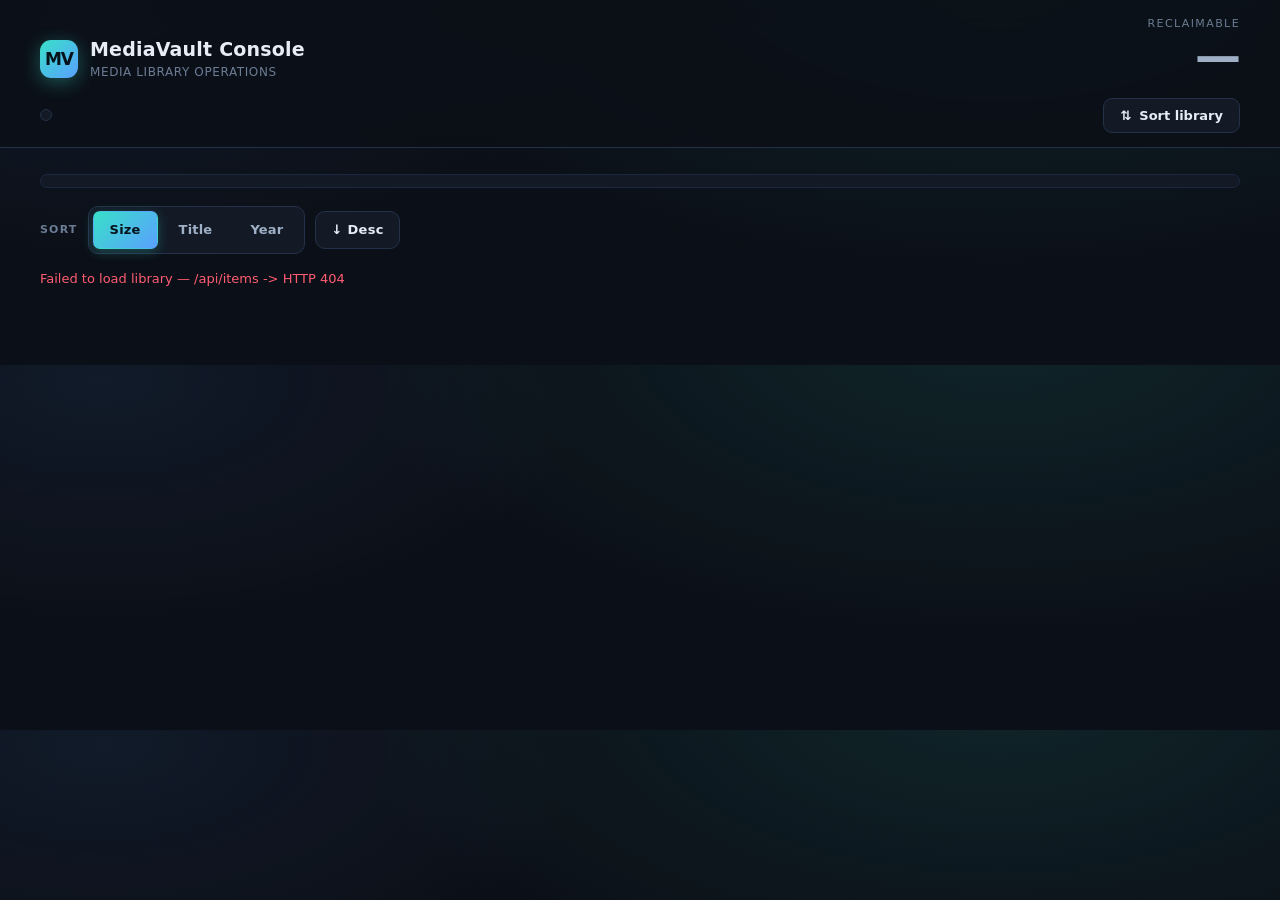
==== webui/static/index.html @ 1beeb1a0 "feat: sort control + readable titles + expandable terminal + ring teardown — step 2.3 (IMP-E14) UI e" ====
<!doctype html>
<html lang="en">
<head>
  <meta charset="utf-8" />
  <meta name="viewport" content="width=device-width, initial-scale=1" />
  <title>MediaVault Console</title>
  <link rel="stylesheet" href="./styles.css" />
</head>
<body>
  <header class="app-header">
    <div class="hero">
      <div class="brand">
        <div class="logo">MV</div>
        <div>
          <h1>MediaVault Console</h1>
          <p class="sub">Media Library Operations</p>
        </div>
      </div>
      <div class="reclaim-stat">
        <div class="label">Reclaimable</div>
        <div class="value empty" id="reclaim-total">—</div>
        <div class="count" id="reclaim-count"></div>
      </div>
    </div>

    <!-- Primary media-type tabs. -->
    <div class="tabbar-row">
      <div class="tabbar" id="tabbar" role="tablist"
           aria-label="Media type"></div>
      <span class="spacer"></span>
      <button type="button" class="btn-sort" id="btn-sort" title="Run library sort">
        <span aria-hidden="true">⇅</span> Sort library
      </button>
    </div>
  </header>

  <main>
    <!-- Secondary segmented sub-view rail (one sub-view shown at a time). -->
    <div class="subnav" id="subnav" role="tablist"
         aria-label="Disk-state sub-view"></div>

    <!-- Sort control: key (Size/Title/Year) + direction toggle. Client-side;
         re-orders the loaded grid instantly. Built + wired in app.js. -->
    <div class="sortbar" id="sortbar" aria-label="Sort items"></div>

    <p class="status-line" id="status-line" role="status" aria-live="polite"></p>

    <!-- The single grid for the selected (tab, sub-view). -->
    <section class="panel" id="panel" role="tabpanel" tabindex="0"></section>

    <div class="job-panel" id="sort-job-panel" style="margin-top:18px"></div>
  </main>

  <!-- Shared destructive-confirm modal for `replace`. -->
  <div class="modal-backdrop" id="modal" role="dialog" aria-modal="true"
       aria-labelledby="modal-title" hidden>
    <div class="modal">
      <div class="modal-head">
        <div class="warn-icon" aria-hidden="true">!</div>
        <h2 id="modal-title">Confirm replace</h2>
      </div>
      <div class="modal-body">
        <p class="warn-line">This deletes the original after verifying the cloud upload.</p>
        <div class="target" id="modal-target"></div>
      </div>
      <div class="modal-actions">
        <button type="button" class="cancel" id="modal-cancel">Cancel</button>
        <button type="button" class="confirm" id="modal-confirm">Delete original</button>
      </div>
    </div>
  </div>

  <!-- Hidden card template cloned per item. The .poster is the slot Phase 5
       fills with a real image; for now it holds the gradient + initial.
       The .fetch-ring overlay (IMP-E14 Phase 2, Candidate B) is an inline SVG
       rounded-rect whose stroke-dashoffset shrinks 0->100% as fetch chunks
       complete. It sits above the poster but is pointer-events:none so the
       Fetch & Restore button stays clickable. Hidden until a fetch starts. -->
  <template id="card-tpl">
    <article class="card">
      <svg class="fetch-ring" aria-hidden="true" focusable="false"
           preserveAspectRatio="none" hidden>
        <path class="fetch-ring-track" fill="none" vector-effect="non-scaling-stroke" />
        <path class="fetch-ring-fill" fill="none" vector-effect="non-scaling-stroke"
              stroke-linecap="round" />
      </svg>
      <div class="poster">
        <span class="initial"></span>
        <span class="badge"><span class="dot"></span><span class="badge-label"></span></span>
      </div>
      <div class="card-body">
        <div class="id-row">
          <span class="item-title"></span>
          <span class="item-size"></span>
        </div>
        <div class="item-path"></div>

        <div class="field field-cmd">
          <span class="field-label">Suggested command</span>
          <div class="field-row">
            <code class="code-box cmd-text"></code>
            <button type="button" class="copy-btn cmd-copy" title="Copy command">⧉</button>
          </div>
        </div>

        <div class="field field-folder">
          <span class="field-label">Suggested folder</span>
          <div class="field-row">
            <input type="text" class="provider-input folder-input" spellcheck="false" />
            <button type="button" class="copy-btn folder-copy" title="Copy folder">⧉</button>
          </div>
          <span class="field-note folder-note"></span>
        </div>

        <div class="card-actions"></div>

        <div class="job-panel item-job"></div>

        <!-- Raw canonical id, visually subordinate (small, dim, monospace) at the
             card foot. The prominent title is .item-title at the top. -->
        <div class="item-rawid"></div>
      </div>
    </article>
  </template>

  <script type="module" src="./app.js"></script>
</body>
</html>
---- webui/static/styles.css ----
/* MediaVault Console — Candidate B: media-type tabs + segmented sub-nav rail.
   Dark, self-contained. No external fonts/assets/CDNs. System font stack only. */

:root {
  --bg: #0b0f17;
  --bg-elev: #131a26;
  --bg-card: #161f2e;
  --bg-card-hover: #1b2638;
  --line: #243149;
  --line-soft: #1c2740;
  --text: #e6edf6;
  --text-dim: #9fb0c6;
  --text-faint: #6b7c94;
  --accent: #38e0c8;
  --accent-deep: #0d8f7e;
  --danger: #ff5c72;
  --danger-deep: #b3243a;
  --focus: #5aa0ff;

  /* Badge palette — one hue per state so they read at a glance. */
  --b-unprepped: #f0b429;       /* amber  */
  --b-local: #5aa0ff;           /* blue   */
  --b-pushed: #b07bff;          /* violet */
  --b-restored: #ff8a5c;        /* orange */
  --b-archived: #7fe0a8;        /* mint — cold/cloud-resident */
  --b-unknown: #8aa0b8;         /* slate — odd out-of-sync status */

  --radius: 14px;
  --radius-sm: 9px;
  --shadow: 0 8px 28px rgba(0, 0, 0, 0.45);
}

* { box-sizing: border-box; }

html, body {
  margin: 0;
  padding: 0;
  background:
    radial-gradient(1100px 520px at 78% -8%, rgba(56, 224, 200, 0.10), transparent 60%),
    radial-gradient(900px 460px at 8% 4%, rgba(90, 160, 255, 0.08), transparent 55%),
    var(--bg);
  color: var(--text);
  font-family: "Segoe UI", system-ui, -apple-system, Roboto, "Helvetica Neue", Arial, sans-serif;
  font-size: 15px;
  line-height: 1.45;
  -webkit-font-smoothing: antialiased;
}

button, input { font-family: inherit; }

/* ---------------- Header / hero ---------------- */

.app-header {
  position: sticky;
  top: 0;
  z-index: 20;
  backdrop-filter: blur(10px);
  background: rgba(11, 15, 23, 0.82);
  border-bottom: 1px solid var(--line);
  padding: 18px clamp(16px, 4vw, 40px) 14px;
}

.hero {
  display: flex;
  flex-wrap: wrap;
  align-items: flex-end;
  justify-content: space-between;
  gap: 18px;
}

.brand {
  display: flex;
  align-items: center;
  gap: 12px;
}
.brand .logo {
  width: 38px;
  height: 38px;
  border-radius: 11px;
  background: linear-gradient(135deg, var(--accent), var(--focus));
  box-shadow: 0 4px 18px rgba(56, 224, 200, 0.35);
  display: grid;
  place-items: center;
  font-weight: 800;
  color: #06121a;
  letter-spacing: -1px;
  font-size: 17px;
}
.brand h1 {
  margin: 0;
  font-size: 19px;
  font-weight: 700;
  letter-spacing: 0.2px;
}
.brand .sub {
  margin: 1px 0 0;
  font-size: 12px;
  color: var(--text-faint);
  letter-spacing: 0.6px;
  text-transform: uppercase;
}

.reclaim-stat {
  text-align: right;
  line-height: 1.05;
}
.reclaim-stat .label {
  font-size: 11px;
  letter-spacing: 1.4px;
  text-transform: uppercase;
  color: var(--text-faint);
}
.reclaim-stat .value {
  font-size: clamp(30px, 5.5vw, 46px);
  font-weight: 800;
  letter-spacing: -1px;
  background: linear-gradient(120deg, var(--accent), var(--focus));
  -webkit-background-clip: text;
  background-clip: text;
  color: transparent;
  margin-top: 2px;
}
.reclaim-stat .value.empty {
  background: none;
  color: var(--text-dim);
}
.reclaim-stat .count {
  font-size: 12px;
  color: var(--text-dim);
  margin-top: 2px;
}

/* ---------------- Primary media-type tabs ---------------- */

.tabbar-row {
  display: flex;
  flex-wrap: wrap;
  align-items: center;
  gap: 10px;
  margin-top: 16px;
}
.tabbar-row .spacer { flex: 1 1 auto; }

.tabbar {
  display: flex;
  flex-wrap: wrap;
  gap: 6px;
  background: var(--bg-elev);
  border: 1px solid var(--line);
  border-radius: 13px;
  padding: 5px;
}

.tab {
  display: inline-flex;
  align-items: center;
  gap: 9px;
  padding: 9px 18px;
  border-radius: 9px;
  border: 1px solid transparent;
  background: transparent;
  color: var(--text-dim);
  cursor: pointer;
  font-size: 14px;
  font-weight: 700;
  letter-spacing: 0.2px;
  user-select: none;
  transition: background 0.16s, color 0.16s, border-color 0.16s;
}
.tab:hover { color: var(--text); background: var(--bg-card-hover); }
.tab .tab-count {
  font-variant-numeric: tabular-nums;
  font-size: 11.5px;
  font-weight: 800;
  color: var(--text-faint);
  background: rgba(255, 255, 255, 0.05);
  border-radius: 999px;
  padding: 1px 8px;
  min-width: 22px;
  text-align: center;
}
.tab.active {
  color: #06121a;
  background: linear-gradient(135deg, var(--accent), var(--focus));
  box-shadow: 0 4px 16px rgba(56, 224, 200, 0.28);
}
.tab.active .tab-count {
  color: #06121a;
  background: rgba(0, 0, 0, 0.18);
}

/* ---------------- Secondary segmented sub-view rail ---------------- */

.subnav {
  display: flex;
  flex-wrap: wrap;
  gap: 7px;
  margin: 4px 0 18px;
  padding: 6px;
  background: var(--bg-elev);
  border: 1px solid var(--line-soft);
  border-radius: 12px;
}

.seg {
  display: inline-flex;
  align-items: center;
  gap: 8px;
  padding: 8px 14px;
  border-radius: 9px;
  border: 1px solid transparent;
  background: transparent;
  color: var(--text-dim);
  cursor: pointer;
  font-size: 12.5px;
  font-weight: 600;
  letter-spacing: 0.2px;
  user-select: none;
  transition: background 0.14s, color 0.14s, border-color 0.14s, opacity 0.14s;
}
.seg:hover { color: var(--text); background: var(--bg-card-hover); }
.seg .seg-dot {
  width: 9px;
  height: 9px;
  border-radius: 50%;
  flex: none;
  box-shadow: 0 0 7px currentColor;
}
.seg .seg-count {
  font-variant-numeric: tabular-nums;
  font-size: 11px;
  font-weight: 800;
  color: var(--text-faint);
  background: rgba(255, 255, 255, 0.05);
  border-radius: 999px;
  padding: 1px 7px;
  min-width: 20px;
  text-align: center;
}
.seg.empty { opacity: 0.4; cursor: default; }
.seg.empty:hover { background: transparent; color: var(--text-dim); }
.seg.active {
  color: var(--text);
  background: var(--bg-card);
  border-color: var(--line);
  box-shadow: 0 2px 10px rgba(0, 0, 0, 0.3);
}
.seg.active .seg-count { color: var(--text); background: rgba(255, 255, 255, 0.09); }

/* Per-state dot hue (reuses the badge palette). */
.seg.s-unprepped .seg-dot { color: var(--b-unprepped); background: var(--b-unprepped); }
.seg.s-local .seg-dot     { color: var(--b-local);     background: var(--b-local); }
.seg.s-pushed .seg-dot    { color: var(--b-pushed);    background: var(--b-pushed); }
.seg.s-restored .seg-dot  { color: var(--b-restored);  background: var(--b-restored); }
.seg.s-archived .seg-dot  { color: var(--b-archived);  background: var(--b-archived); }
.seg.s-unknown .seg-dot   { color: var(--b-unknown);   background: var(--b-unknown); }

/* The active segment gets a tinted underline matching its state hue. */
.seg.active.s-unprepped { box-shadow: 0 2px 10px rgba(0,0,0,.3), inset 0 -2px 0 var(--b-unprepped); }
.seg.active.s-local     { box-shadow: 0 2px 10px rgba(0,0,0,.3), inset 0 -2px 0 var(--b-local); }
.seg.active.s-pushed    { box-shadow: 0 2px 10px rgba(0,0,0,.3), inset 0 -2px 0 var(--b-pushed); }
.seg.active.s-restored  { box-shadow: 0 2px 10px rgba(0,0,0,.3), inset 0 -2px 0 var(--b-restored); }
.seg.active.s-archived  { box-shadow: 0 2px 10px rgba(0,0,0,.3), inset 0 -2px 0 var(--b-archived); }
.seg.active.s-unknown   { box-shadow: 0 2px 10px rgba(0,0,0,.3), inset 0 -2px 0 var(--b-unknown); }

.btn-sort {
  display: inline-flex;
  align-items: center;
  gap: 8px;
  padding: 9px 16px;
  border-radius: var(--radius-sm);
  border: 1px solid var(--line);
  background: var(--bg-elev);
  color: var(--text);
  font-weight: 600;
  font-size: 13px;
  cursor: pointer;
  transition: background 0.12s, border-color 0.12s;
}
.btn-sort:hover { background: var(--bg-card-hover); border-color: var(--accent-deep); }
.btn-sort:disabled { opacity: 0.5; cursor: default; }

/* ---------------- Sort control (client-side grid ordering) ---------------- */

.sortbar {
  display: flex;
  align-items: center;
  flex-wrap: wrap;
  gap: 10px;
  margin: 0 0 16px;
}
.sortbar-label {
  font-size: 11px;
  letter-spacing: 1.2px;
  text-transform: uppercase;
  color: var(--text-faint);
  font-weight: 700;
}
/* Segmented key buttons (Size / Title / Year) in a single pill group. */
.sort-keys {
  display: inline-flex;
  gap: 4px;
  background: var(--bg-elev);
  border: 1px solid var(--line);
  border-radius: 10px;
  padding: 4px;
}
.sort-key {
  min-height: 38px;            /* tap-friendly on mobile */
  padding: 7px 16px;
  border-radius: 7px;
  border: 1px solid transparent;
  background: transparent;
  color: var(--text-dim);
  font-size: 13px;
  font-weight: 700;
  letter-spacing: 0.2px;
  cursor: pointer;
  user-select: none;
  transition: background 0.14s, color 0.14s, border-color 0.14s;
}
.sort-key:hover { color: var(--text); background: var(--bg-card-hover); }
.sort-key.active {
  color: #06121a;
  background: linear-gradient(135deg, var(--accent), var(--focus));
  box-shadow: 0 3px 12px rgba(56, 224, 200, 0.26);
}
/* Direction toggle. */
.sort-dir {
  display: inline-flex;
  align-items: center;
  gap: 7px;
  min-height: 38px;
  padding: 7px 15px;
  border-radius: 10px;
  border: 1px solid var(--line);
  background: var(--bg-elev);
  color: var(--text);
  font-size: 13px;
  font-weight: 700;
  letter-spacing: 0.3px;
  cursor: pointer;
  user-select: none;
  font-variant-numeric: tabular-nums;
  transition: background 0.12s, border-color 0.12s, color 0.12s;
}
.sort-dir:hover { background: var(--bg-card-hover); border-color: var(--accent-deep); color: var(--accent); }

/* ---------------- Layout ---------------- */

main { padding: 22px clamp(16px, 4vw, 40px) 60px; }

.status-line {
  color: var(--text-dim);
  font-size: 13px;
  margin: 0 0 16px;
  min-height: 18px;
}
.status-line.err { color: var(--danger); }

/* The single sub-view panel. One grid shown at a time; switching fades + slides
   the panel so segment changes feel smooth rather than a hard cut. */
.panel {
  opacity: 1;
  transform: translateY(0);
  transition: opacity 0.18s ease, transform 0.18s ease;
  outline: none;
}
.panel.swapping {
  opacity: 0;
  transform: translateY(8px);
}
@media (prefers-reduced-motion: reduce) {
  .panel { transition: none; }
  .panel.swapping { opacity: 1; transform: none; }
}

/* Responsive auto-fitting card grid. Reflows to 1-up on narrow screens. */
.grid {
  display: grid;
  grid-template-columns: repeat(auto-fill, minmax(340px, 1fr));
  gap: 18px;
}
@media (max-width: 420px) {
  .grid { grid-template-columns: 1fr; }
}

.empty-state {
  text-align: center;
  color: var(--text-faint);
  padding: 70px 20px;
  border: 1px dashed var(--line);
  border-radius: var(--radius);
  background: rgba(255, 255, 255, 0.012);
}
.empty-state .big { font-size: 40px; margin-bottom: 8px; }

/* ---------------- Card ---------------- */

.card {
  position: relative; /* anchor for the absolute .fetch-ring SVG overlay */
  display: flex;
  flex-direction: column;
  background: linear-gradient(180deg, var(--bg-card), #121a28);
  border: 1px solid var(--line-soft);
  border-radius: var(--radius);
  overflow: hidden;
  box-shadow: 0 1px 0 rgba(255, 255, 255, 0.02) inset;
  transition: transform 0.14s ease, box-shadow 0.14s ease, border-color 0.14s ease;
}
.card:hover {
  transform: translateY(-3px);
  box-shadow: var(--shadow);
  border-color: var(--line);
}
.card[data-hidden="true"] { display: none; }

/* Poster placeholder — gradient + big initial, NO external image. */
.poster {
  position: relative;
  height: 116px;
  display: flex;
  align-items: flex-end;
  padding: 12px;
  overflow: hidden;
}
.poster .initial {
  position: absolute;
  top: -16px;
  right: 6px;
  font-size: 96px;
  font-weight: 800;
  letter-spacing: -4px;
  color: rgba(255, 255, 255, 0.10);
  user-select: none;
  line-height: 1;
}
.poster .badge { position: relative; z-index: 2; }

/* Badge-tinted poster gradients, one per state. */
.poster.p-unprepped { background: linear-gradient(135deg, #4a3a10, #1a1408); }
.poster.p-local     { background: linear-gradient(135deg, #16335e, #0a1424); }
.poster.p-pushed    { background: linear-gradient(135deg, #3a2360, #150d24); }
.poster.p-restored  { background: linear-gradient(135deg, #5e2f18, #241008); }
.poster.p-archived  { background: linear-gradient(135deg, #103a2c, #08201a); }
.poster.p-unknown   { background: linear-gradient(135deg, #28323e, #131a22); }

.badge {
  display: inline-flex;
  align-items: center;
  gap: 7px;
  padding: 5px 11px;
  border-radius: 999px;
  font-size: 11.5px;
  font-weight: 800;
  letter-spacing: 0.6px;
  background: rgba(0, 0, 0, 0.42);
  border: 1px solid rgba(255, 255, 255, 0.14);
  text-transform: none;
  white-space: nowrap;
}
.badge .dot {
  width: 8px; height: 8px; border-radius: 50%;
  box-shadow: 0 0 7px currentColor;
}
.badge.b-unprepped { color: var(--b-unprepped); }
.badge.b-local     { color: var(--b-local); }
.badge.b-pushed    { color: var(--b-pushed); }
.badge.b-restored  { color: var(--b-restored); }
.badge.b-archived  { color: var(--b-archived); }
.badge.b-unknown   { color: var(--b-unknown); }
.badge.b-unprepped .dot { background: var(--b-unprepped); }
.badge.b-local .dot     { background: var(--b-local); }
.badge.b-pushed .dot    { background: var(--b-pushed); }
.badge.b-restored .dot  { background: var(--b-restored); }
.badge.b-archived .dot  { background: var(--b-archived); }
.badge.b-unknown .dot   { background: var(--b-unknown); }

.card-body {
  padding: 14px 15px 15px;
  display: flex;
  flex-direction: column;
  gap: 13px;
  flex: 1;
}

.id-row { display: flex; align-items: baseline; justify-content: space-between; gap: 10px; }
/* Prominent, human-readable title (humanized id today; real TMDB title Phase 5).
   Wraps gracefully on long titles instead of breaking mid-word. */
.item-title {
  font-weight: 700;
  font-size: 16px;
  line-height: 1.25;
  letter-spacing: 0.2px;
  overflow-wrap: anywhere;
  min-width: 0;
}
.item-size {
  flex: none;
  font-size: 12.5px;
  font-weight: 700;
  color: var(--accent);
  background: rgba(56, 224, 200, 0.10);
  border: 1px solid rgba(56, 224, 200, 0.22);
  padding: 3px 9px;
  border-radius: 7px;
  white-space: nowrap;
  font-variant-numeric: tabular-nums;
}
.guess-tag {
  font-size: 10px;
  font-weight: 700;
  letter-spacing: 0.6px;
  color: var(--b-unprepped);
  border: 1px dashed rgba(240, 180, 41, 0.5);
  border-radius: 5px;
  padding: 1px 5px;
  margin-left: 6px;
  vertical-align: middle;
}

/* Raw canonical id at the card foot — small, dim, monospace; subordinate to the
   title at the top. Sits below the job panel with a hairline separator. */
.item-rawid {
  padding-top: 9px;
  border-top: 1px solid var(--line-soft);
  font-size: 11px;
  color: var(--text-faint);
  font-family: ui-monospace, "Cascadia Code", "Consolas", monospace;
  font-variant-numeric: tabular-nums;
  letter-spacing: 0.2px;
  word-break: break-all;
  opacity: 0.85;
}

.item-path {
  font-size: 12px;
  color: var(--text-faint);
  word-break: break-all;
  font-family: ui-monospace, "Cascadia Code", "Consolas", monospace;
  line-height: 1.4;
}

/* Field blocks (command / folder) */
.field { display: flex; flex-direction: column; gap: 5px; }
.field > .field-label {
  font-size: 10.5px;
  letter-spacing: 1px;
  text-transform: uppercase;
  color: var(--text-faint);
  font-weight: 700;
}
.field-row { display: flex; gap: 7px; align-items: stretch; }

.code-box {
  flex: 1;
  min-width: 0;
  background: #0a1018;
  border: 1px solid var(--line-soft);
  border-radius: var(--radius-sm);
  padding: 8px 10px;
  font-family: ui-monospace, "Cascadia Code", "Consolas", monospace;
  font-size: 12px;
  color: #cfe3ff;
  overflow-x: auto;
  white-space: nowrap;
  user-select: all;
}

.provider-input {
  flex: 1;
  min-width: 0;
  background: #0a1018;
  border: 1px solid var(--line-soft);
  border-radius: var(--radius-sm);
  padding: 8px 10px;
  font-family: ui-monospace, "Cascadia Code", "Consolas", monospace;
  font-size: 12px;
  color: #cfe3ff;
}
.provider-input:focus { outline: 2px solid var(--focus); outline-offset: -1px; border-color: var(--focus); }
.provider-input:disabled {
  color: var(--text-faint);
  background: #0c121b;
  cursor: default;
  opacity: 0.85;
}
.field-note {
  font-size: 10.5px;
  color: var(--text-faint);
  font-style: italic;
}
.field-note.editable { color: var(--accent); font-style: normal; letter-spacing: 0.3px; }

.copy-btn {
  flex: none;
  width: 40px;
  display: grid;
  place-items: center;
  background: var(--bg-elev);
  border: 1px solid var(--line);
  border-radius: var(--radius-sm);
  color: var(--text-dim);
  cursor: pointer;
  font-size: 12px;
  font-weight: 700;
  transition: background 0.12s, color 0.12s, border-color 0.12s;
}
.copy-btn:hover { background: var(--bg-card-hover); color: var(--text); border-color: var(--accent-deep); }
.copy-btn.copied { color: var(--accent); border-color: var(--accent-deep); background: rgba(56, 224, 200, 0.12); }

/* Action zone */
.card-actions {
  position: relative; /* sit above the fetch-ring SVG (z-index:3) so the */
  z-index: 5;         /* button + chunk label stay interactive and on top */
  margin-top: auto;
  display: flex;
  flex-wrap: wrap;
  gap: 9px;
  padding-top: 4px;
}
.action-btn {
  flex: 1 1 auto;
  min-height: 44px;            /* large tap target */
  padding: 10px 16px;
  border-radius: var(--radius-sm);
  border: 1px solid transparent;
  font-weight: 700;
  font-size: 13.5px;
  letter-spacing: 0.3px;
  cursor: pointer;
  transition: filter 0.12s, transform 0.05s, opacity 0.12s;
}
.action-btn:active { transform: translateY(1px); }
.action-btn:disabled { opacity: 0.55; cursor: default; }
.action-btn.primary {
  background: linear-gradient(135deg, var(--accent), var(--accent-deep));
  color: #04130f;
}
.action-btn.primary:hover:not(:disabled) { filter: brightness(1.08); }
.action-btn.destructive {
  background: linear-gradient(135deg, #3a1620, #2a0e16);
  color: var(--danger);
  border-color: rgba(255, 92, 114, 0.45);
}
.action-btn.destructive:hover:not(:disabled) { background: linear-gradient(135deg, #4d1c2a, #34121c); }

/* Archived "Fetch & Restore" — working button (IMP-E14 Phase 2). Mint-tinted to
   match the cold/cloud ARCHIVED hue, distinct from the primary/destructive
   actions on the warmer states. */
.action-btn.fetch-restore {
  background: linear-gradient(135deg, rgba(127, 224, 168, 0.18), rgba(56, 224, 200, 0.10));
  color: var(--b-archived);
  border: 1px solid rgba(127, 224, 168, 0.42);
}
.action-btn.fetch-restore:hover:not(:disabled) {
  filter: brightness(1.1);
  background: linear-gradient(135deg, rgba(127, 224, 168, 0.26), rgba(56, 224, 200, 0.14));
}

/* ----- Fetch progress ring (CANDIDATE B: inline SVG, animated dashoffset) ----
   An <svg> overlay sized to the card's pixel box (see ring.js). Two coincident
   rounded-rect <path>s: a faint full-perimeter TRACK and the growing FILL whose
   stroke-dashoffset shrinks from `perimeter` (0%) to 0 (100%). pointer-events is
   none so the button underneath stays clickable; z-index keeps it above the
   poster but the card-actions (z-index:1 below) stay interactive. */
.fetch-ring {
  position: absolute;
  inset: 0;
  z-index: 3;
  pointer-events: none;
  overflow: visible;
}
.fetch-ring[hidden] { display: none; }

.fetch-ring-track {
  stroke: rgba(127, 224, 168, 0.14);
  stroke-width: 3;
}
.fetch-ring-fill {
  stroke: var(--b-archived);
  stroke-width: 3;
  /* Smooth the discrete chunk ticks into a buttery grow. The cubic-bezier eases
     each jump; ~0.55s comfortably covers the 1s poll cadence without lagging. */
  transition: stroke-dashoffset 0.55s cubic-bezier(0.22, 0.61, 0.36, 1);
  filter: drop-shadow(0 0 3px rgba(127, 224, 168, 0.5));
}
/* Resize / reset must NOT look like progress moving — snap with no transition. */
.fetch-ring-fill.no-anim { transition: none; }

/* Closed-loop complete state: stronger, gently breathing glow. The dashoffset is
   already 0 (full outline) by the time this class lands. */
.fetch-ring.complete .fetch-ring-fill {
  stroke: var(--accent);
  filter: drop-shadow(0 0 7px rgba(56, 224, 200, 0.85));
  animation: ringGlow 1.8s ease-in-out infinite;
}
@keyframes ringGlow {
  0%, 100% { filter: drop-shadow(0 0 5px rgba(56, 224, 200, 0.55)); }
  50%      { filter: drop-shadow(0 0 11px rgba(56, 224, 200, 0.95)); }
}

/* While a fetch runs, lift the card edge a touch so the ring reads as "active". */
.card.fetching { border-color: rgba(127, 224, 168, 0.35); }

/* Numeric "k/N chunks" / "%" label beside the button — the accessible, always-on
   readout of progress (carries the full state under reduced motion). */
.fetch-ring-label {
  flex: none;
  align-self: center;
  font-size: 12px;
  font-weight: 800;
  letter-spacing: 0.3px;
  color: var(--b-archived);
  background: rgba(127, 224, 168, 0.10);
  border: 1px solid rgba(127, 224, 168, 0.28);
  border-radius: 7px;
  padding: 4px 9px;
  white-space: nowrap;
  font-variant-numeric: tabular-nums;
  min-width: 64px;
  text-align: center;
}
.fetch-ring-label[hidden] { display: none; }
/* When the ring reaches its glowing complete state, the label tints to the same
   accent so the readout and the outline agree. (.fetch-ring is a sibling of
   .card-body, which contains the label inside .card-actions.) */
.fetch-ring.complete ~ .card-body .fetch-ring-label { color: var(--accent); }

/* Small DEMO tag for the ?demo live preview (sits on the poster). */
.demo-tag {
  position: absolute;
  top: 10px;
  right: 10px;
  z-index: 4;
  font-size: 10px;
  font-weight: 800;
  letter-spacing: 1.2px;
  color: #06121a;
  background: linear-gradient(135deg, var(--accent), var(--focus));
  border-radius: 6px;
  padding: 2px 7px;
  box-shadow: 0 2px 8px rgba(56, 224, 200, 0.4);
  user-select: none;
}

/* Reduced motion: no smoothing transition, no glow animation. The outline still
   FILLS to the exact fraction (set instantly) and the numeric label carries the
   live state, so progress is fully conveyed without movement. */
@media (prefers-reduced-motion: reduce) {
  .fetch-ring-fill { transition: none; }
  .fetch-ring.complete .fetch-ring-fill { animation: none; }
}

/* Archived card: poster-forward, taller placeholder so it reads as cold/cloud. */
.card.archived .poster { height: 150px; }
.card.archived .poster .initial { color: rgba(127, 224, 168, 0.16); }

/* Job result panel */
.job-panel {
  display: none;
  position: relative; /* anchor the absolute .job-expand button (bottom-right) */
  margin-top: 12px;
  border: 1px solid var(--line-soft);
  border-radius: var(--radius-sm);
  background: #0a1018;
  overflow: hidden;
}
.job-panel.show { display: block; }

/* Diagonal-arrow expand affordance pinned to the panel's bottom-right corner.
   Opens the full-screen terminal overlay (terminal.js). Available in every job
   state; subtle until hovered so it doesn't fight the output. */
.job-expand {
  position: absolute;
  right: 6px;
  bottom: 6px;
  z-index: 2;
  width: 30px;
  height: 30px;
  display: grid;
  place-items: center;
  border-radius: 8px;
  border: 1px solid var(--line);
  background: rgba(19, 26, 38, 0.92);
  color: var(--text-dim);
  font-size: 15px;
  line-height: 1;
  cursor: pointer;
  transition: background 0.12s, color 0.12s, border-color 0.12s;
}
.job-expand:hover { background: var(--bg-card-hover); color: var(--accent); border-color: var(--accent-deep); }
.job-head {
  display: flex;
  align-items: center;
  gap: 9px;
  padding: 8px 11px;
  border-bottom: 1px solid var(--line-soft);
  font-size: 12px;
  font-weight: 700;
  letter-spacing: 0.4px;
}
.job-state {
  display: inline-flex;
  align-items: center;
  gap: 7px;
  text-transform: uppercase;
  font-size: 11px;
}
.job-state.running { color: var(--focus); }
.job-state.done    { color: var(--accent); }
.job-state.error   { color: var(--danger); }
.job-name { color: var(--text-faint); font-weight: 600; }

.spinner {
  width: 12px; height: 12px;
  border: 2px solid rgba(90, 160, 255, 0.3);
  border-top-color: var(--focus);
  border-radius: 50%;
  animation: spin 0.7s linear infinite;
}
@keyframes spin { to { transform: rotate(360deg); } }

.job-output {
  margin: 0;
  /* Extra bottom padding so the last line clears the .job-expand corner button. */
  padding: 10px 11px 40px;
  font-family: ui-monospace, "Cascadia Code", "Consolas", monospace;
  font-size: 11.5px;
  line-height: 1.5;
  color: #cfe3ff;
  white-space: pre-wrap;
  word-break: break-word;
  max-height: 230px;
  overflow: auto;
}
.job-output:empty { display: none; }

/* ---------------- Modal ---------------- */

.modal-backdrop {
  display: none;
  position: fixed;
  inset: 0;
  z-index: 100;
  background: rgba(4, 7, 12, 0.78);
  backdrop-filter: blur(3px);
  align-items: center;
  justify-content: center;
  padding: 20px;
}
.modal-backdrop.show { display: flex; }

.modal {
  width: min(480px, 100%);
  background: var(--bg-card);
  border: 1px solid var(--danger-deep);
  border-radius: var(--radius);
  box-shadow: 0 18px 60px rgba(0, 0, 0, 0.6), 0 0 0 1px rgba(255, 92, 114, 0.15);
  overflow: hidden;
  animation: pop 0.14s ease-out;
}
@keyframes pop { from { transform: scale(0.96); opacity: 0; } to { transform: scale(1); opacity: 1; } }

.modal-head {
  display: flex;
  align-items: center;
  gap: 11px;
  padding: 17px 20px 12px;
  border-bottom: 1px solid var(--line-soft);
}
.modal-head .warn-icon {
  width: 34px; height: 34px;
  flex: none;
  border-radius: 9px;
  display: grid;
  place-items: center;
  background: rgba(255, 92, 114, 0.16);
  color: var(--danger);
  font-size: 19px;
  font-weight: 800;
}
.modal-head h2 { margin: 0; font-size: 17px; font-weight: 800; }

.modal-body { padding: 16px 20px 4px; }
.modal-body .warn-line {
  color: var(--text);
  font-size: 14.5px;
  margin: 0 0 12px;
}
.modal-body .target {
  font-size: 12.5px;
  color: var(--text-dim);
  background: #0a1018;
  border: 1px solid var(--line-soft);
  border-radius: var(--radius-sm);
  padding: 9px 11px;
  font-family: ui-monospace, "Consolas", monospace;
  word-break: break-all;
}
.modal-body .target b { color: var(--text); }

.modal-actions {
  display: flex;
  gap: 11px;
  padding: 16px 20px 20px;
}
.modal-actions button {
  flex: 1;
  min-height: 46px;
  border-radius: var(--radius-sm);
  font-weight: 700;
  font-size: 14px;
  cursor: pointer;
  border: 1px solid var(--line);
}
.modal-actions .cancel {
  background: var(--bg-elev);
  color: var(--text);
}
.modal-actions .cancel:hover { background: var(--bg-card-hover); }
.modal-actions .confirm {
  background: linear-gradient(135deg, var(--danger), var(--danger-deep));
  color: #fff;
  border-color: var(--danger-deep);
}
.modal-actions .confirm:hover { filter: brightness(1.08); }

/* ---------------- Full-screen terminal overlay ---------------- */
/* Mirrors the confirm modal's backdrop + close affordances (X / Esc / backdrop
   click). Shows the COMPLETE job terminal for a card: equivalent command, live
   progress, and the full scrollable output. Built/owned by terminal.js. */
.term-backdrop {
  display: none;
  position: fixed;
  inset: 0;
  z-index: 120;
  background: rgba(4, 7, 12, 0.86);
  backdrop-filter: blur(4px);
  align-items: stretch;
  justify-content: center;
  padding: clamp(10px, 3vw, 36px);
}
.term-backdrop.show { display: flex; }

.term-window {
  width: min(1100px, 100%);
  height: 100%;
  display: flex;
  flex-direction: column;
  background: #0a0f17;
  border: 1px solid var(--line);
  border-radius: var(--radius);
  box-shadow: 0 24px 80px rgba(0, 0, 0, 0.7);
  overflow: hidden;
  animation: pop 0.14s ease-out;
}

.term-head {
  display: flex;
  align-items: center;
  flex-wrap: wrap;
  gap: 10px 14px;
  padding: 14px 16px;
  border-bottom: 1px solid var(--line);
  background: var(--bg-elev);
}
.term-state {
  display: inline-flex;
  align-items: center;
  gap: 7px;
  font-size: 12px;
  font-weight: 800;
  letter-spacing: 0.5px;
  text-transform: uppercase;
  white-space: nowrap;
}
.term-state.running { color: var(--focus); }
.term-state.done    { color: var(--accent); }
.term-state.error   { color: var(--danger); }

.term-progress {
  font-size: 12px;
  font-weight: 700;
  color: var(--text-dim);
  font-variant-numeric: tabular-nums;
  background: rgba(255, 255, 255, 0.05);
  border: 1px solid var(--line-soft);
  border-radius: 999px;
  padding: 3px 11px;
  white-space: nowrap;
}
.term-progress[hidden] { display: none; }

/* The equivalent command — takes the remaining width; mono + user-selectable. */
.term-cmd-wrap {
  flex: 1 1 320px;
  min-width: 0;
  display: flex;
  flex-direction: column;
  gap: 3px;
}
.term-cmd-label {
  font-size: 9.5px;
  letter-spacing: 1px;
  text-transform: uppercase;
  color: var(--text-faint);
  font-weight: 700;
}
.term-cmd {
  display: block;
  background: #050a11;
  border: 1px solid var(--line-soft);
  border-radius: var(--radius-sm);
  padding: 7px 10px;
  font-family: ui-monospace, "Cascadia Code", "Consolas", monospace;
  font-size: 12.5px;
  color: #cfe3ff;
  overflow-x: auto;
  white-space: nowrap;
  user-select: all;
}
.term-close {
  flex: none;
  margin-left: auto;
  width: 40px;
  height: 40px;
  display: grid;
  place-items: center;
  border-radius: var(--radius-sm);
  border: 1px solid var(--line);
  background: var(--bg-card);
  color: var(--text-dim);
  font-size: 16px;
  cursor: pointer;
  transition: background 0.12s, color 0.12s, border-color 0.12s;
}
.term-close:hover { background: var(--bg-card-hover); color: var(--text); border-color: var(--accent-deep); }

.term-output {
  flex: 1;
  margin: 0;
  padding: 16px 18px;
  font-family: ui-monospace, "Cascadia Code", "Consolas", monospace;
  font-size: 13px;
  line-height: 1.55;
  color: #d7e6ff;
  white-space: pre-wrap;
  word-break: break-word;
  overflow: auto;
}

@media (prefers-reduced-motion: reduce) {
  .term-window { animation: none; }
}

:focus-visible { outline: 2px solid var(--focus); outline-offset: 2px; }
/* Tabs/segments sit on tinted backgrounds — give their focus ring a clear,
   inset-safe offset so keyboard focus is always obvious. */
.tab:focus-visible,
.seg:focus-visible { outline: 2px solid var(--focus); outline-offset: 2px; border-radius: 9px; }
.panel:focus-visible { outline: none; }
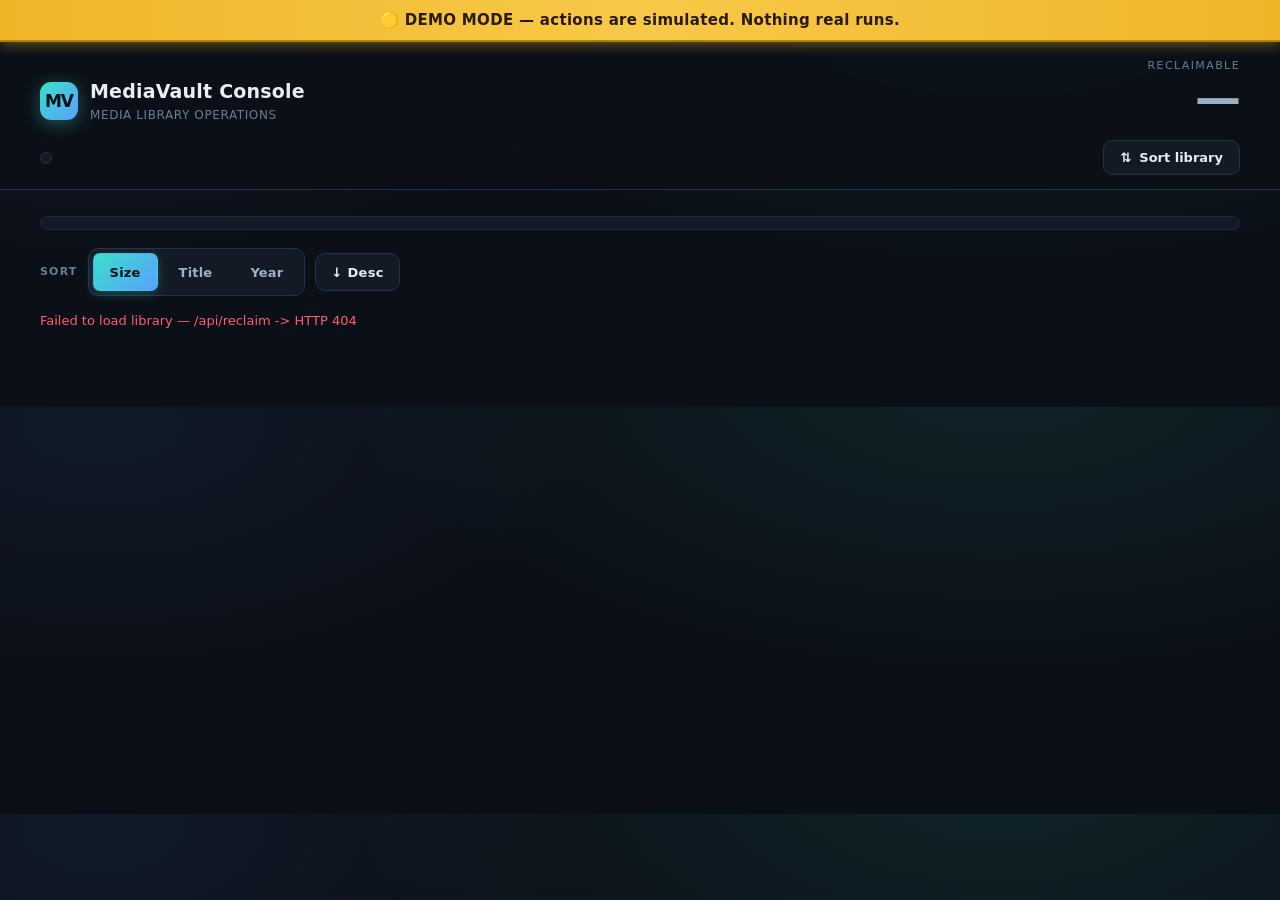
==== commit d180f870: "feat: server-side demo/safe mode for the web console — IMP-E14 `python main.py web --demo` serves a " ====
--- a/webui/static/index.html
+++ b/webui/static/index.html
@@ -7,6 +7,14 @@
   <link rel="stylesheet" href="./styles.css" />
 </head>
 <body>
+  <!-- Persistent server-side DEMO/SAFE-mode banner (IMP-E14). Hidden by default;
+       app.js fetches /api/mode on load and unhides this (adds .show) ONLY when the
+       server reports demo:true. Sticks above the header so it stays visible while
+       scrolling, on desktop and mobile. Static text only — no user data, XSS-safe. -->
+  <div class="demo-banner" id="demo-banner" role="status" aria-live="polite" hidden>
+    🟡 DEMO MODE — actions are simulated. Nothing real runs.
+  </div>
+
   <header class="app-header">
     <div class="hero">
       <div class="brand">
--- a/webui/static/styles.css
+++ b/webui/static/styles.css
@@ -48,11 +48,40 @@
 
 button, input { font-family: inherit; }
 
+/* ---------------- DEMO / SAFE-mode banner ---------------- */
+/* Server-side demo mode (IMP-E14): a prominent amber bar pinned to the very top
+   so it stays visible while scrolling. Hidden until app.js confirms demo:true
+   (the [hidden] attribute is removed AND .show added). It sits ABOVE the sticky
+   header (higher z-index) and is the first sticky element, so the header pins
+   directly beneath it. Readable on mobile: full-width, wraps, bold. */
+.demo-banner {
+  position: sticky;
+  top: 0;
+  z-index: 30; /* above .app-header (20) and the modal-less chrome */
+  display: block;
+  text-align: center;
+  font-weight: 800;
+  letter-spacing: 0.3px;
+  color: #2a1a00;
+  background: linear-gradient(90deg, #f0b429, #f7c948 50%, #f0b429);
+  border-bottom: 2px solid #b08400;
+  box-shadow: 0 2px 14px rgba(240, 180, 41, 0.45);
+  padding: 10px clamp(12px, 4vw, 40px);
+  font-size: clamp(13px, 2.6vw, 15px);
+  line-height: 1.35;
+}
+/* The [hidden] attribute already removes it; .show is a hook for any later
+   transition and a redundant guard that it is visible once revealed. */
+.demo-banner.show { display: block; }
+
 /* ---------------- Header / hero ---------------- */
 
 .app-header {
   position: sticky;
-  top: 0;
+  /* In demo mode the sticky header pins directly BELOW the sticky banner by
+     consuming its measured height (--demo-offset, set by app.js). Defaults to 0
+     in the normal (no-banner) build, so default chrome is unchanged. */
+  top: var(--demo-offset, 0px);
   z-index: 20;
   backdrop-filter: blur(10px);
   background: rgba(11, 15, 23, 0.82);
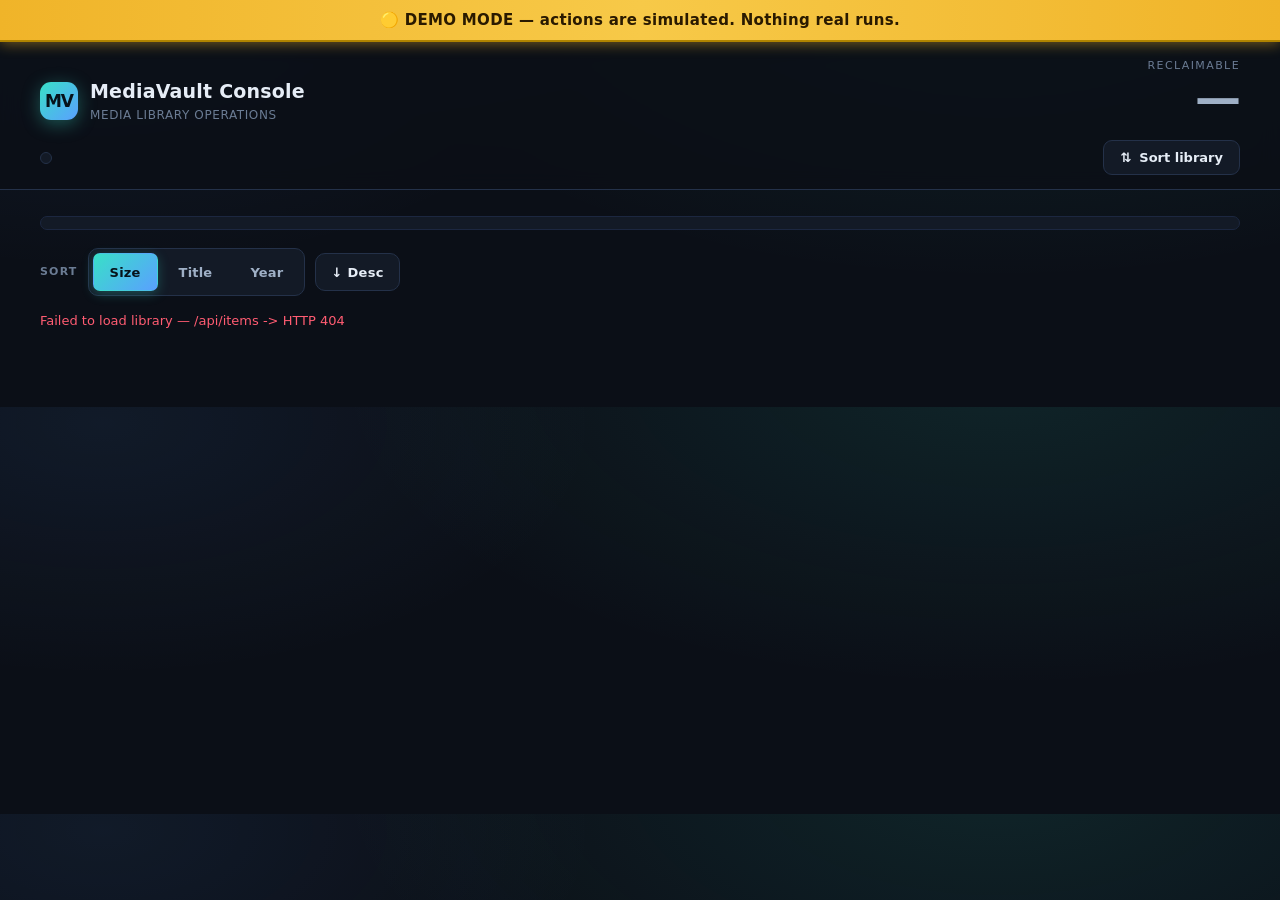
==== commit 6b554c4d: "cand(31C): continuous hover border — dual-layer pulse glow + SVG perimeter trace (step 3.1) Co-Autho" ====
--- a/webui/static/index.html
+++ b/webui/static/index.html
@@ -86,6 +86,30 @@
        Fetch & Restore button stays clickable. Hidden until a fetch starts. -->
   <template id="card-tpl">
     <article class="card">
+      <!-- Hover border-trace (IMP-E14 Phase 3, Candidate C). A purely decorative,
+           STATIC inline SVG perimeter — NO JS, NO ResizeObserver. A fixed
+           viewBox="0 0 100 100" + preserveAspectRatio="none" stretches a rounded
+           <rect> to the card box; vector-effect:non-scaling-stroke keeps the line
+           crisp under that non-uniform scale, and pathLength="100" normalizes the
+           perimeter so the dash maths are resolution-independent. The bright
+           <rect> is a short dash ("on" segment) chased around the edge by a CSS
+           stroke-dashoffset keyframe — a single travelling highlight point. This
+           is the SAME stroke-dashoffset family as the proven P2 fetch ring, so it
+           renders on iOS Safari (NO mask / mask-composite / @property / conic — the
+           combination that blanked iOS WebKit in step 2.3). Hidden until :hover and
+           pointer-events:none, so it never blocks a tap, click, or input focus and
+           never lights on touch. The dim track <rect> gives the dot a visible rail
+           to travel. Sits BELOW the fetch ring (z-index) and is suppressed while a
+           fetch runs so the two perimeter effects never fight. -->
+      <svg class="hover-trace" aria-hidden="true" focusable="false"
+           viewBox="0 0 100 100" preserveAspectRatio="none">
+        <rect class="hover-trace-track" x="1" y="1" width="98" height="98"
+              rx="11" ry="11" pathLength="100" fill="none"
+              vector-effect="non-scaling-stroke" />
+        <rect class="hover-trace-run" x="1" y="1" width="98" height="98"
+              rx="11" ry="11" pathLength="100" fill="none"
+              vector-effect="non-scaling-stroke" stroke-linecap="round" />
+      </svg>
       <svg class="fetch-ring" aria-hidden="true" focusable="false"
            preserveAspectRatio="none" hidden>
         <path class="fetch-ring-track" fill="none" vector-effect="non-scaling-stroke" />
--- a/webui/static/styles.css
+++ b/webui/static/styles.css
@@ -428,6 +428,12 @@
 
 .card {
   position: relative; /* anchor for the absolute .fetch-ring SVG overlay */
+  /* Form a stacking context so the negative-z glow layer (.card::before) is
+     contained ABOVE the card's own background but BELOW its content, instead of
+     escaping behind the card. No visual/layout cost; the existing positive
+     z-indexed children (.fetch-ring 3, .demo-tag 4, .card-actions 5) keep their
+     relative order and stay on top. */
+  isolation: isolate;
   display: flex;
   flex-direction: column;
   background: linear-gradient(180deg, var(--bg-card), #121a28);
@@ -435,14 +441,216 @@
   border-radius: var(--radius);
   overflow: hidden;
   box-shadow: 0 1px 0 rgba(255, 255, 255, 0.02) inset;
-  transition: transform 0.14s ease, box-shadow 0.14s ease, border-color 0.14s ease;
+  /* Buttery hover lift (IMP-E14 Phase 3 micro-polish): a slightly longer,
+     ease-out transform so the card glides up rather than snapping. box-shadow /
+     border-color stay quick; on hover the cardBreathe animation takes the
+     box-shadow over for the breathing glow. */
+  transition:
+    transform 0.22s cubic-bezier(0.22, 0.61, 0.36, 1),
+    box-shadow 0.16s ease,
+    border-color 0.16s ease;
 }
 .card:hover {
-  transform: translateY(-3px);
+  transform: translateY(-4px);
   box-shadow: var(--shadow);
   border-color: var(--line);
 }
 .card[data-hidden="true"] { display: none; }
+
+/* Cursor-following glow (IMP-E14). A soft mint radial centred under the pointer,
+   on a dedicated layer painted ABOVE the card's gradient (step 1) but BELOW the
+   in-flow poster/body and every positive-z overlay (ring/badge/actions). It is
+   pointer-events:none, so it never blocks a click, tap, input focus, or the ⤢
+   expand arrow. Default opacity 0; glow.js writes --mx/--my (px, relative to the
+   card) one update per frame as the pointer moves; CSS handles the fade. The
+   --mx/--my fallbacks centre the glow before the first move / on un-tracked
+   cards so it never flashes at the 0,0 corner. */
+.card::before {
+  content: "";
+  position: absolute;
+  inset: 0;
+  z-index: -1;
+  pointer-events: none;
+  opacity: 0;
+  transition: opacity 0.2s ease;
+  background: radial-gradient(
+    circle at var(--mx, 50%) var(--my, 50%),
+    rgba(56, 224, 200, 0.16),
+    rgba(56, 224, 200, 0.06) 90px,
+    transparent 160px
+  );
+}
+/* Reveal only on devices with a true hovering pointer (desktop mouse / trackpad
+   / pen). On touch (hover:none) this rule never matches, so a tap can't light it
+   and nothing stays stuck after a finger lifts — graceful degradation. */
+@media (hover: hover) and (pointer: fine) {
+  .card:hover::before { opacity: 1; }
+}
+/* Reduced motion: no following + no fade. Fall back to a STATIC, centred, subtle
+   highlight on hover (no transition, fixed centre) so the affordance survives
+   without movement. glow.js also skips pointer tracking in this mode. */
+@media (prefers-reduced-motion: reduce) {
+  .card::before {
+    transition: none;
+    background: radial-gradient(
+      circle at 50% 50%,
+      rgba(56, 224, 200, 0.12),
+      transparent 70%
+    );
+  }
+  .card:hover::before { opacity: 1; }
+}
+
+/* ============================================================================
+   HOVER AESTHETIC MOTION — CANDIDATE C: dual-layer glow + border-trace
+   (IMP-E14 Phase 3). Two coordinated layers come alive on hover and animate
+   CONTINUOUSLY in an aesthetic (non-jarring) way:
+
+     LAYER 1 — a soft OUTER glow that gently PULSES/breathes. It lives on the
+       CARD's own box-shadow (which escapes the card's overflow:hidden, unlike a
+       child layer), so the halo blooms OUTSIDE the card edge. The keyframe
+       carries BOTH the existing depth shadow (var(--shadow)) AND a mint accent
+       ring whose spread + alpha breathe, so the card looks "lit from within"
+       and alive. GPU-wise box-shadow is a paint, but it is cheap here (a couple
+       of shadows, no layout) and only runs while a card is hovered.
+
+     LAYER 2 — a thin BORDER whose bright highlight POINT traces the perimeter
+       continuously (the .hover-trace SVG in the template). A short dash is
+       chased around a normalized (pathLength=100) rounded <rect> by a CSS
+       stroke-dashoffset keyframe — one travelling accent dot riding a faint
+       full-perimeter rail (the track <rect>). This is the SAME stroke-dashoffset
+       technique as the proven P2 fetch ring, so it renders on iOS Safari; it
+       uses NO mask / mask-composite / @property / conic (the combo that blanked
+       iOS WebKit in step 2.3).
+
+   Idle = both layers OFF/subtle; hover (true pointer only) = both alive. They
+   COEXIST with: the cursor-follow radial glow (.card::before, z-index:-1) which
+   keeps working; and the fetch progress ring (.fetch-ring, z:3) — the trace is
+   layered BELOW it and is SUPPRESSED while .card.fetching so the two perimeter
+   effects never overlap confusingly. Buttons/poster/badge stay on top + clickable.
+   ============================================================================ */
+
+/* LAYER 2 base: the perimeter trace SVG. Stretched to the card box by a fixed
+   viewBox + preserveAspectRatio:none; non-scaling-stroke keeps the line crisp.
+   Sits above the poster but BELOW the fetch ring (z:3), demo tag (z:4) and the
+   action row (z:5). pointer-events:none — never blocks a click/tap/focus. Hidden
+   (opacity:0) until a true-hover :hover reveals it, so touch can't light it and
+   nothing sticks after a finger lifts. */
+.hover-trace {
+  position: absolute;
+  inset: 0;
+  width: 100%;
+  height: 100%;
+  z-index: 2;
+  pointer-events: none;
+  opacity: 0;
+  transition: opacity 0.22s ease;
+  overflow: visible;
+}
+/* The dim full-perimeter rail the highlight dot travels along. Barely-there at
+   idle; it only becomes visible together with the moving dot on hover. */
+.hover-trace-track {
+  stroke: rgba(56, 224, 200, 0.16);
+  stroke-width: 1.5;
+}
+/* The bright travelling segment. stroke-dasharray = a short visible "on" dash
+   (18) followed by the rest of the normalized 100-unit perimeter as a gap (82),
+   so exactly ONE highlight point exists at a time; the trace keyframe sweeps its
+   stroke-dashoffset 100 -> 0 to walk that point all the way around, forever. */
+.hover-trace-run {
+  stroke: var(--accent);
+  stroke-width: 2;
+  stroke-dasharray: 18 82;
+  stroke-dashoffset: 100;
+  filter: drop-shadow(0 0 4px rgba(56, 224, 200, 0.7));
+}
+
+/* Reveal both perimeter layers only on a genuine hovering, fine pointer (desktop
+   mouse / trackpad / pen). On touch (hover:none) this never matches — a tap can't
+   light the trace and nothing gets stuck after the finger lifts. */
+@media (hover: hover) and (pointer: fine) {
+  .card:hover .hover-trace { opacity: 1; }
+  /* LAYER 2 motion: chase the highlight dot around the edge continuously. */
+  .card:hover .hover-trace-run {
+    animation: traceTravel 2.6s linear infinite;
+  }
+  /* LAYER 1 motion: the card's outer glow breathes while hovered. The lift
+     (transform) still eases in via the .card transition; this animation owns the
+     breathing box-shadow. Slightly out of phase with the trace (2.6s vs 3.2s) so
+     the two layers shimmer rather than pulse in lockstep — more "alive". */
+  .card:hover {
+    animation: cardBreathe 3.2s ease-in-out infinite;
+  }
+}
+
+/* The travelling dot: walk the dash all the way around the normalized perimeter.
+   100 -> 0 moves it one full loop; `linear` keeps the speed even (aesthetic, not
+   easing in/out which would look like it pauses at the corners). */
+@keyframes traceTravel {
+  from { stroke-dashoffset: 100; }
+  to   { stroke-dashoffset: 0; }
+}
+
+/* The breathing outer glow. Each keyframe carries the depth shadow (so the hover
+   lift's shadow is preserved) PLUS a mint halo whose blur/spread/alpha swell and
+   ebb. The card keeps its hover border-color (set on .card:hover) — only the
+   shadow animates here. */
+@keyframes cardBreathe {
+  0%, 100% {
+    box-shadow:
+      var(--shadow),
+      0 0 0 1px rgba(56, 224, 200, 0.18),
+      0 0 16px 0 rgba(56, 224, 200, 0.18);
+  }
+  50% {
+    box-shadow:
+      var(--shadow),
+      0 0 0 1px rgba(56, 224, 200, 0.34),
+      0 0 26px 4px rgba(56, 224, 200, 0.34);
+  }
+}
+
+/* COEXIST with the fetch ring: while a fetch is running the P2 progress ring owns
+   the perimeter, so HIDE the hover trace entirely (no competing dot on the same
+   edge) and stop the breathing glow — the ring has its OWN complete-glow. This
+   wins over the :hover rules above (more specific + later) for a fetching card. */
+.card.fetching .hover-trace { opacity: 0; }
+@media (hover: hover) and (pointer: fine) {
+  .card.fetching:hover .hover-trace { opacity: 0; }
+  .card.fetching:hover .hover-trace-run { animation: none; }
+  .card.fetching:hover { animation: none; }
+}
+
+/* Reduced motion: STOP both the pulse and the trace. Replace with a STATIC,
+   subtle highlight so the hover affordance survives without any movement — a
+   gentle fixed glow on the card plus a faint, evenly-lit full-perimeter outline
+   (the dash collapses to a continuous line; no travel). :focus-visible outlines
+   are untouched (defined globally below). Kept as FLAT @media blocks (no nesting)
+   to match the file's style and avoid any nested-at-rule parser risk on iOS. */
+@media (prefers-reduced-motion: reduce) {
+  .hover-trace { transition: none; }
+  .hover-trace-run {
+    /* Solid, static outline (no dash, no travel) at a calm fixed intensity. */
+    stroke-dasharray: none;
+    stroke-dashoffset: 0;
+    stroke: rgba(56, 224, 200, 0.5);
+    filter: none;
+  }
+}
+@media (prefers-reduced-motion: reduce) and (hover: hover) and (pointer: fine) {
+  .card:hover .hover-trace { opacity: 1; }
+  .card:hover .hover-trace-run { animation: none; }
+  .card:hover {
+    animation: none;
+    /* Static (non-breathing) accent glow so the hover still reads as "lit". */
+    box-shadow:
+      var(--shadow),
+      0 0 0 1px rgba(56, 224, 200, 0.22),
+      0 0 18px 0 rgba(56, 224, 200, 0.20);
+  }
+  /* A fetching card under reduced motion: still no competing perimeter dot. */
+  .card.fetching:hover .hover-trace { opacity: 0; }
+}
 
 /* Poster placeholder — gradient + big initial, NO external image. */
 .poster {
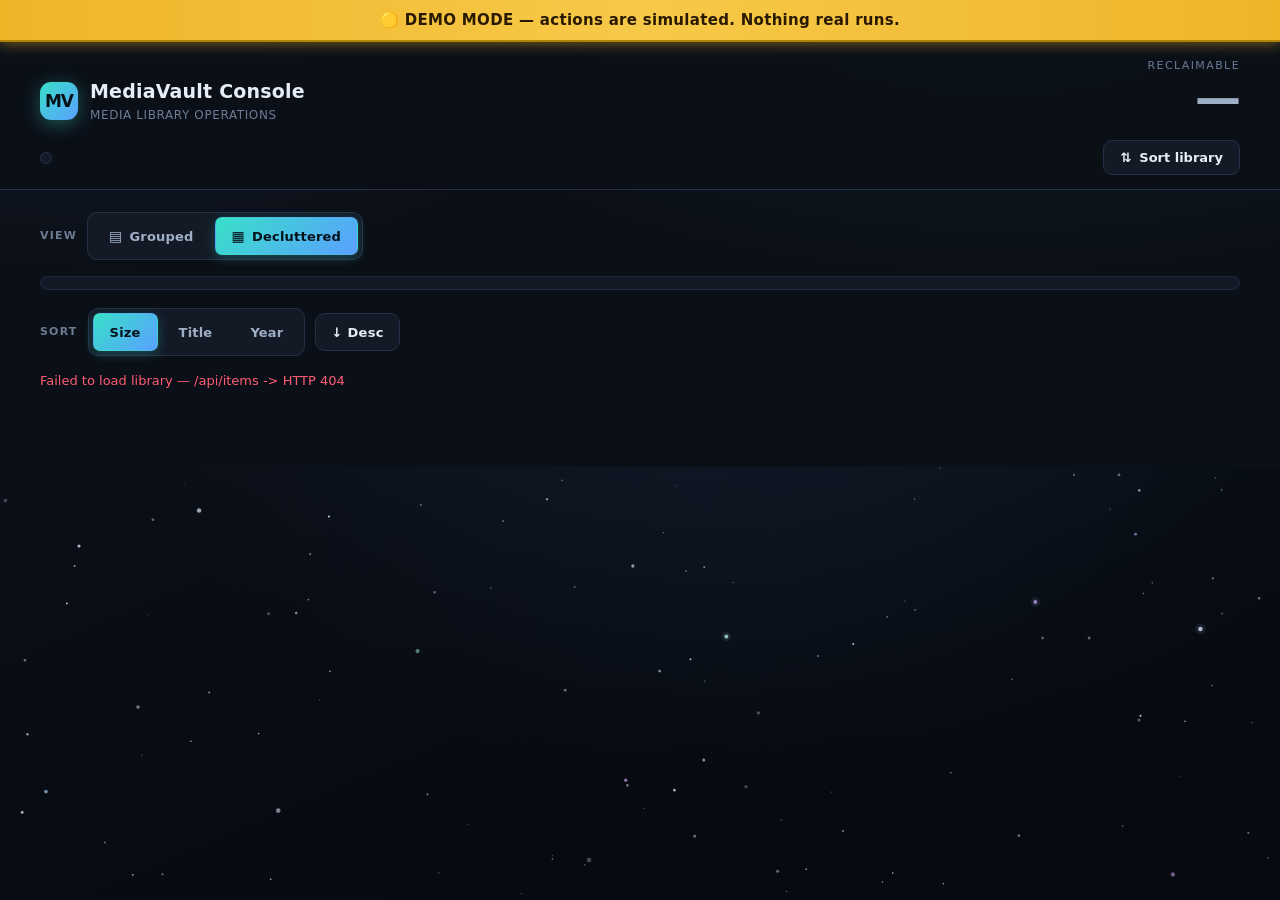
==== commit 7d9f055d: "feat: grouped folder view + animated space background + open-in-Explorer button — IMP-E14 Three UI f" ====
--- a/webui/static/index.html
+++ b/webui/static/index.html
@@ -2,8 +2,18 @@
 <html lang="en">
 <head>
   <meta charset="utf-8" />
-  <meta name="viewport" content="width=device-width, initial-scale=1" />
+  <!-- viewport-fit=cover enables edge-to-edge safe-area layout in standalone mode on iOS -->
+  <meta name="viewport" content="width=device-width, initial-scale=1, viewport-fit=cover" />
   <title>MediaVault Console</title>
+  <!-- PWA manifest. iOS/iPadOS Safari only supports display:standalone (pre-resolved). -->
+  <link rel="manifest" href="./manifest.webmanifest" />
+  <!-- iOS Safari "Add to Home Screen" meta tags -->
+  <meta name="apple-mobile-web-app-capable" content="yes" />
+  <meta name="apple-mobile-web-app-status-bar-style" content="black-translucent" />
+  <meta name="apple-mobile-web-app-title" content="MediaVault" />
+  <link rel="apple-touch-icon" href="./icons/apple-touch-icon.png" />
+  <!-- Android / Chrome theme colour (matches --bg #0b0f17) -->
+  <meta name="theme-color" content="#0b0f17" />
   <link rel="stylesheet" href="./styles.css" />
 </head>
 <body>
@@ -43,6 +53,11 @@
   </header>
 
   <main>
+    <!-- View toggle: Grouped (on-disk folder hierarchy) vs Decluttered (the flat
+         by-state grid). Mirrors the #sortbar pattern; built + wired in app.js. The
+         choice persists in sessionStorage and applies within each media-type tab. -->
+    <div class="viewbar" id="viewbar" aria-label="View mode"></div>
+
     <!-- Secondary segmented sub-view rail (one sub-view shown at a time). -->
     <div class="subnav" id="subnav" role="tablist"
          aria-label="Disk-state sub-view"></div>
@@ -86,30 +101,6 @@
        Fetch & Restore button stays clickable. Hidden until a fetch starts. -->
   <template id="card-tpl">
     <article class="card">
-      <!-- Hover border-trace (IMP-E14 Phase 3, Candidate C). A purely decorative,
-           STATIC inline SVG perimeter — NO JS, NO ResizeObserver. A fixed
-           viewBox="0 0 100 100" + preserveAspectRatio="none" stretches a rounded
-           <rect> to the card box; vector-effect:non-scaling-stroke keeps the line
-           crisp under that non-uniform scale, and pathLength="100" normalizes the
-           perimeter so the dash maths are resolution-independent. The bright
-           <rect> is a short dash ("on" segment) chased around the edge by a CSS
-           stroke-dashoffset keyframe — a single travelling highlight point. This
-           is the SAME stroke-dashoffset family as the proven P2 fetch ring, so it
-           renders on iOS Safari (NO mask / mask-composite / @property / conic — the
-           combination that blanked iOS WebKit in step 2.3). Hidden until :hover and
-           pointer-events:none, so it never blocks a tap, click, or input focus and
-           never lights on touch. The dim track <rect> gives the dot a visible rail
-           to travel. Sits BELOW the fetch ring (z-index) and is suppressed while a
-           fetch runs so the two perimeter effects never fight. -->
-      <svg class="hover-trace" aria-hidden="true" focusable="false"
-           viewBox="0 0 100 100" preserveAspectRatio="none">
-        <rect class="hover-trace-track" x="1" y="1" width="98" height="98"
-              rx="11" ry="11" pathLength="100" fill="none"
-              vector-effect="non-scaling-stroke" />
-        <rect class="hover-trace-run" x="1" y="1" width="98" height="98"
-              rx="11" ry="11" pathLength="100" fill="none"
-              vector-effect="non-scaling-stroke" stroke-linecap="round" />
-      </svg>
       <svg class="fetch-ring" aria-hidden="true" focusable="false"
            preserveAspectRatio="none" hidden>
         <path class="fetch-ring-track" fill="none" vector-effect="non-scaling-stroke" />
@@ -156,5 +147,9 @@
   </template>
 
   <script type="module" src="./app.js"></script>
+  <!-- Ambient animated background canvas (self-injecting module, built separately).
+       Loaded once here; it self-injects its own <canvas> + <style> and honors
+       prefers-reduced-motion. This is the single load hook for that module. -->
+  <script type="module" src="./background.js"></script>
 </body>
 </html>
--- a/webui/static/styles.css
+++ b/webui/static/styles.css
@@ -375,6 +375,57 @@
 }
 .sort-dir:hover { background: var(--bg-card-hover); border-color: var(--accent-deep); color: var(--accent); }
 
+/* ---------------- View toggle (Grouped <-> Decluttered) ---------------- */
+/* Mirrors the sort bar's segmented-pill pattern. Two buttons; the active one is
+   filled with the accent gradient + aria-pressed=true. Built/wired in app.js. */
+.viewbar {
+  display: flex;
+  align-items: center;
+  flex-wrap: wrap;
+  gap: 10px;
+  margin: 0 0 16px;
+}
+.viewbar[hidden] { display: none; }
+.viewbar-label {
+  font-size: 11px;
+  letter-spacing: 1.2px;
+  text-transform: uppercase;
+  color: var(--text-faint);
+  font-weight: 700;
+}
+.view-modes {
+  display: inline-flex;
+  gap: 4px;
+  background: var(--bg-elev);
+  border: 1px solid var(--line);
+  border-radius: 10px;
+  padding: 4px;
+}
+.view-mode {
+  display: inline-flex;
+  align-items: center;
+  gap: 7px;
+  min-height: 38px;            /* tap-friendly on mobile */
+  padding: 7px 16px;
+  border-radius: 7px;
+  border: 1px solid transparent;
+  background: transparent;
+  color: var(--text-dim);
+  font-size: 13px;
+  font-weight: 700;
+  letter-spacing: 0.2px;
+  cursor: pointer;
+  user-select: none;
+  transition: background 0.14s, color 0.14s, border-color 0.14s;
+}
+.view-mode-glyph { font-size: 14px; line-height: 1; }
+.view-mode:hover { color: var(--text); background: var(--bg-card-hover); }
+.view-mode.active {
+  color: #06121a;
+  background: linear-gradient(135deg, var(--accent), var(--focus));
+  box-shadow: 0 3px 12px rgba(56, 224, 200, 0.26);
+}
+
 /* ---------------- Layout ---------------- */
 
 main { padding: 22px clamp(16px, 4vw, 40px) 60px; }
@@ -441,17 +492,15 @@
   border-radius: var(--radius);
   overflow: hidden;
   box-shadow: 0 1px 0 rgba(255, 255, 255, 0.02) inset;
-  /* Buttery hover lift (IMP-E14 Phase 3 micro-polish): a slightly longer,
-     ease-out transform so the card glides up rather than snapping. box-shadow /
-     border-color stay quick; on hover the cardBreathe animation takes the
-     box-shadow over for the breathing glow. */
+  /* Buttery hover lift: a gentle ease-out curve on the compositor-friendly
+     transform/box-shadow/border so the rise settles softly rather than linearly. */
   transition:
     transform 0.22s cubic-bezier(0.22, 0.61, 0.36, 1),
-    box-shadow 0.16s ease,
-    border-color 0.16s ease;
+    box-shadow 0.22s cubic-bezier(0.22, 0.61, 0.36, 1),
+    border-color 0.18s ease;
 }
 .card:hover {
-  transform: translateY(-4px);
+  transform: translateY(-3px);
   box-shadow: var(--shadow);
   border-color: var(--line);
 }
@@ -502,154 +551,133 @@
 }
 
 /* ============================================================================
-   HOVER AESTHETIC MOTION — CANDIDATE C: dual-layer glow + border-trace
-   (IMP-E14 Phase 3). Two coordinated layers come alive on hover and animate
-   CONTINUOUSLY in an aesthetic (non-jarring) way:
-
-     LAYER 1 — a soft OUTER glow that gently PULSES/breathes. It lives on the
-       CARD's own box-shadow (which escapes the card's overflow:hidden, unlike a
-       child layer), so the halo blooms OUTSIDE the card edge. The keyframe
-       carries BOTH the existing depth shadow (var(--shadow)) AND a mint accent
-       ring whose spread + alpha breathe, so the card looks "lit from within"
-       and alive. GPU-wise box-shadow is a paint, but it is cheap here (a couple
-       of shadows, no layout) and only runs while a card is hovered.
-
-     LAYER 2 — a thin BORDER whose bright highlight POINT traces the perimeter
-       continuously (the .hover-trace SVG in the template). A short dash is
-       chased around a normalized (pathLength=100) rounded <rect> by a CSS
-       stroke-dashoffset keyframe — one travelling accent dot riding a faint
-       full-perimeter rail (the track <rect>). This is the SAME stroke-dashoffset
-       technique as the proven P2 fetch ring, so it renders on iOS Safari; it
-       uses NO mask / mask-composite / @property / conic (the combo that blanked
-       iOS WebKit in step 2.3).
-
-   Idle = both layers OFF/subtle; hover (true pointer only) = both alive. They
-   COEXIST with: the cursor-follow radial glow (.card::before, z-index:-1) which
-   keeps working; and the fetch progress ring (.fetch-ring, z:3) — the trace is
-   layered BELOW it and is SUPPRESSED while .card.fetching so the two perimeter
-   effects never overlap confusingly. Buttons/poster/badge stay on top + clickable.
-   ============================================================================ */
-
-/* LAYER 2 base: the perimeter trace SVG. Stretched to the card box by a fixed
-   viewBox + preserveAspectRatio:none; non-scaling-stroke keeps the line crisp.
-   Sits above the poster but BELOW the fetch ring (z:3), demo tag (z:4) and the
-   action row (z:5). pointer-events:none — never blocks a click/tap/focus. Hidden
-   (opacity:0) until a true-hover :hover reveals it, so touch can't light it and
-   nothing sticks after a finger lifts. */
-.hover-trace {
-  position: absolute;
-  inset: 0;
-  width: 100%;
-  height: 100%;
-  z-index: 2;
-  pointer-events: none;
-  opacity: 0;
-  transition: opacity 0.22s ease;
-  overflow: visible;
-}
-/* The dim full-perimeter rail the highlight dot travels along. Barely-there at
-   idle; it only becomes visible together with the moving dot on hover. */
-.hover-trace-track {
-  stroke: rgba(56, 224, 200, 0.16);
-  stroke-width: 1.5;
-}
-/* The bright travelling segment. stroke-dasharray = a short visible "on" dash
-   (18) followed by the rest of the normalized 100-unit perimeter as a gap (82),
-   so exactly ONE highlight point exists at a time; the trace keyframe sweeps its
-   stroke-dashoffset 100 -> 0 to walk that point all the way around, forever. */
-.hover-trace-run {
-  stroke: var(--accent);
-  stroke-width: 2;
-  stroke-dasharray: 18 82;
-  stroke-dashoffset: 100;
-  filter: drop-shadow(0 0 4px rgba(56, 224, 200, 0.7));
-}
-
-/* Reveal both perimeter layers only on a genuine hovering, fine pointer (desktop
-   mouse / trackpad / pen). On touch (hover:none) this never matches — a tap can't
-   light the trace and nothing gets stuck after the finger lifts. */
+   HOVER BORDER — CANDIDATE A: rotating conic-gradient ring (IMP-E14 Phase 3).
+   ----------------------------------------------------------------------------
+   On hover, a bright accent arc TRAVELS continuously around the card's edge
+   (an "aesthetic flicker that keeps moving"), painted on a dedicated `.card::after`
+   layer. It COMPLEMENTS the two existing edge effects without fighting them:
+     • .card::before cursor glow   z-index:-1  (soft fill UNDER content)
+     • .card::after  hover ring    z-index:2   (thin FRAME on the edge — this)
+     • .fetch-ring SVG progress    z-index:3   (only during a fetch; see below)
+     • .demo-tag 4 / .card-actions 5            (always on top, untouched)
+   The ring is a HOLLOW frame (only ~1.6px of border is painted; the whole centre
+   is masked away), so even at z-index:2 it never covers the poster/title/buttons,
+   and `pointer-events:none` means it never intercepts a click, tap, or focus.
+
+   HOW IT MOVES: the conic-gradient's start angle is a registered custom property
+   `--ring-angle`; a keyframe sweeps it 0deg→360deg, rotating the bright arc around
+   the perimeter. Only `--ring-angle` (the gradient angle) and `opacity` animate —
+   never a layout/paint-heavy box property — so it stays compositor-cheap and 60fps.
+   It runs ONLY while hovered, so idle cards do zero animation work.
+
+   iOS-SAFARI SAFETY (the user's primary device — a blank page is an auto-loss):
+   A PRIOR conic ring blanked iOS by combining the LEGACY `-webkit-mask-composite:
+   xor` keyword with an `@property`-animated conic (step-2.3 decision). This
+   implementation NEVER uses `-webkit-mask-composite` or the `xor` keyword at all.
+   The hollow is cut with the MODERN standard `mask-composite: exclude` (shipped in
+   Safari 15.4, March 2022 — well before the user's 2026 device) and is wrapped in
+   `@supports (mask-composite: exclude)`, so the masked path is only ever parsed on
+   engines that actually implement it. Engines that don't (ancient WebKit/Firefox)
+   fall through to the composite-free `.card:hover` box-shadow floor below and get a
+   tasteful static accent edge — never a blank. There is therefore no syntactic or
+   capability path to the documented blank-render. */
+
+/* SAFE FLOOR — composite-free, works on every engine incl. pre-2022 WebKit. A
+   gentle accent edge on hover via box-shadow (no mask, no conic, no @property). On
+   capable engines the rotating ring below paints OVER this; on incapable ones this
+   is the whole (still pretty, never-blank) effect. */
 @media (hover: hover) and (pointer: fine) {
-  .card:hover .hover-trace { opacity: 1; }
-  /* LAYER 2 motion: chase the highlight dot around the edge continuously. */
-  .card:hover .hover-trace-run {
-    animation: traceTravel 2.6s linear infinite;
+  .card:hover {
+    box-shadow: var(--shadow), 0 0 0 1px rgba(56, 224, 200, 0.28);
   }
-  /* LAYER 1 motion: the card's outer glow breathes while hovered. The lift
-     (transform) still eases in via the .card transition; this animation owns the
-     breathing box-shadow. Slightly out of phase with the trace (2.6s vs 3.2s) so
-     the two layers shimmer rather than pulse in lockstep — more "alive". */
-  .card:hover {
-    animation: cardBreathe 3.2s ease-in-out infinite;
+}
+
+/* The registered angle that the conic sweep rotates. `inherits:false` keeps it
+   local to each card; the 0deg default means a non-@property engine (Safari
+   15.4–16.3) still renders a clean STATIC arc rather than an invalid value. */
+@property --ring-angle {
+  syntax: "<angle>";
+  inherits: false;
+  initial-value: 0deg;
+}
+
+/* The hollow rotating ring. Only defined where the modern, composite-free
+   `mask-composite: exclude` is supported — so iOS/legacy engines that lack it
+   never parse a mask at all and simply keep the box-shadow floor above. */
+@supports (mask-composite: exclude) {
+  .card::after {
+    content: "";
+    position: absolute;
+    inset: 0;
+    z-index: 2;                 /* above poster, below .fetch-ring(3)/tag(4)/actions(5) */
+    pointer-events: none;        /* never blocks a click / tap / focus */
+    border-radius: inherit;      /* ride the card's rounded edge */
+    padding: 1.6px;              /* == painted ring thickness (the rest is masked off) */
+    /* A bright accent→focus arc over a transparent remainder; rotating --ring-angle
+       sweeps it around the perimeter. The transparent tail makes it read as one
+       travelling highlight, not a full outline. */
+    background: conic-gradient(
+      from var(--ring-angle),
+      transparent 0deg,
+      rgba(56, 224, 200, 0.95) 42deg,   /* --accent core of the arc */
+      rgba(90, 160, 255, 0.85) 88deg,   /* --focus trailing edge */
+      transparent 150deg,
+      transparent 360deg
+    );
+    /* Hollow it WITHOUT any composite=xor: paint the full box, subtract the
+       content-box, leaving only the `padding`-wide frame. `mask-composite:exclude`
+       is the modern (Safari 15.4+) keyword; `-webkit-mask`/`mask` carry the image
+       pair. No `-webkit-mask-composite`, no `xor` — the iOS-blank trigger is absent. */
+    -webkit-mask:
+      linear-gradient(#000 0 0) content-box,
+      linear-gradient(#000 0 0);
+    mask:
+      linear-gradient(#000 0 0) content-box,
+      linear-gradient(#000 0 0);
+    mask-composite: exclude;
+    opacity: 0;                  /* idle = OFF (no work, no static line) */
+    transition: opacity 0.28s ease;
   }
-}
-
-/* The travelling dot: walk the dash all the way around the normalized perimeter.
-   100 -> 0 moves it one full loop; `linear` keeps the speed even (aesthetic, not
-   easing in/out which would look like it pauses at the corners). */
-@keyframes traceTravel {
-  from { stroke-dashoffset: 100; }
-  to   { stroke-dashoffset: 0; }
-}
-
-/* The breathing outer glow. Each keyframe carries the depth shadow (so the hover
-   lift's shadow is preserved) PLUS a mint halo whose blur/spread/alpha swell and
-   ebb. The card keeps its hover border-color (set on .card:hover) — only the
-   shadow animates here. */
-@keyframes cardBreathe {
-  0%, 100% {
-    box-shadow:
-      var(--shadow),
-      0 0 0 1px rgba(56, 224, 200, 0.18),
-      0 0 16px 0 rgba(56, 224, 200, 0.18);
+
+  /* Reveal + start the continuous rotation ONLY on a true hovering pointer. On
+     touch (hover:none) this never matches → the arc can't show or get stuck after
+     a finger lifts; touch users keep the plain card. */
+  @media (hover: hover) and (pointer: fine) {
+    .card:hover::after {
+      opacity: 1;
+      animation: cardRingSpin 4.2s linear infinite;
+    }
+    /* While a fetch is running on this card, the SVG progress ring (z-index:3)
+       owns the edge; HIDE the hover arc so the two don't fight on the same border.
+       `.fetching` is toggled by ring.show()/reset() (ring.js). It restores the
+       moment the fetch ends. */
+    .card.fetching:hover::after { opacity: 0; animation: none; }
   }
-  50% {
-    box-shadow:
-      var(--shadow),
-      0 0 0 1px rgba(56, 224, 200, 0.34),
-      0 0 26px 4px rgba(56, 224, 200, 0.34);
+}
+
+@keyframes cardRingSpin {
+  to { --ring-angle: 360deg; }
+}
+
+/* Reduced motion: NO rotation, NO spin animation. Fall back to a STATIC, subtle
+   accent frame so the hover affordance survives without any movement. The arc
+   becomes a calm, evenly-tinted full ring at a fixed angle. The box-shadow floor
+   above is already static (no animation), so it needs no override here. The card
+   lift transition is also dropped so the hover state applies instantly (the
+   springy ease-out above is the only motion this view would otherwise add). */
+@media (prefers-reduced-motion: reduce) {
+  .card { transition: border-color 0.18s ease; }
+  @supports (mask-composite: exclude) {
+    .card:hover::after {
+      animation: none;
+      background: conic-gradient(
+        from 0deg,
+        rgba(56, 224, 200, 0.45),
+        rgba(90, 160, 255, 0.40),
+        rgba(56, 224, 200, 0.45)
+      );
+    }
   }
-}
-
-/* COEXIST with the fetch ring: while a fetch is running the P2 progress ring owns
-   the perimeter, so HIDE the hover trace entirely (no competing dot on the same
-   edge) and stop the breathing glow — the ring has its OWN complete-glow. This
-   wins over the :hover rules above (more specific + later) for a fetching card. */
-.card.fetching .hover-trace { opacity: 0; }
-@media (hover: hover) and (pointer: fine) {
-  .card.fetching:hover .hover-trace { opacity: 0; }
-  .card.fetching:hover .hover-trace-run { animation: none; }
-  .card.fetching:hover { animation: none; }
-}
-
-/* Reduced motion: STOP both the pulse and the trace. Replace with a STATIC,
-   subtle highlight so the hover affordance survives without any movement — a
-   gentle fixed glow on the card plus a faint, evenly-lit full-perimeter outline
-   (the dash collapses to a continuous line; no travel). :focus-visible outlines
-   are untouched (defined globally below). Kept as FLAT @media blocks (no nesting)
-   to match the file's style and avoid any nested-at-rule parser risk on iOS. */
-@media (prefers-reduced-motion: reduce) {
-  .hover-trace { transition: none; }
-  .hover-trace-run {
-    /* Solid, static outline (no dash, no travel) at a calm fixed intensity. */
-    stroke-dasharray: none;
-    stroke-dashoffset: 0;
-    stroke: rgba(56, 224, 200, 0.5);
-    filter: none;
-  }
-}
-@media (prefers-reduced-motion: reduce) and (hover: hover) and (pointer: fine) {
-  .card:hover .hover-trace { opacity: 1; }
-  .card:hover .hover-trace-run { animation: none; }
-  .card:hover {
-    animation: none;
-    /* Static (non-breathing) accent glow so the hover still reads as "lit". */
-    box-shadow:
-      var(--shadow),
-      0 0 0 1px rgba(56, 224, 200, 0.22),
-      0 0 18px 0 rgba(56, 224, 200, 0.20);
-  }
-  /* A fetching card under reduced motion: still no competing perimeter dot. */
-  .card.fetching:hover .hover-trace { opacity: 0; }
 }
 
 /* Poster placeholder — gradient + big initial, NO external image. */
@@ -979,6 +1007,187 @@
   padding: 2px 7px;
   box-shadow: 0 2px 8px rgba(56, 224, 200, 0.4);
   user-select: none;
+}
+
+/* ---------------- Open-folder button ---------------- */
+/* A compact icon button that opens the entry's folder in Explorer (local PC only;
+   the server enforces localhost + path safety + demo simulation). Present on every
+   leaf card AND every grouped-view folder header. Always a 40px tap target. */
+.open-folder-btn {
+  flex: none;
+  width: 34px;
+  height: 34px;
+  display: grid;
+  place-items: center;
+  border-radius: 9px;
+  border: 1px solid var(--line);
+  background: rgba(10, 16, 24, 0.72);
+  color: var(--text-dim);
+  font-size: 15px;
+  line-height: 1;
+  cursor: pointer;
+  transition: background 0.12s, color 0.12s, border-color 0.12s;
+}
+.open-folder-btn:hover {
+  background: var(--bg-card-hover);
+  color: var(--accent);
+  border-color: var(--accent-deep);
+}
+.open-folder-btn:active { transform: translateY(1px); }
+/* The leaf-card variant sits on the poster, pinned top-LEFT so it never collides
+   with the top-right badge (poster z-index:2) or the ?demo tag (z-index:4). At
+   z-index:5 it matches .card-actions, staying clickable above the hover ring and
+   never intercepting the badge or the Fetch & Restore button. Backdrop blur keeps
+   it legible over any poster gradient/image. */
+.open-folder-btn.on-poster {
+  position: absolute;
+  top: 10px;
+  left: 10px;
+  z-index: 5;
+  width: 36px;
+  height: 36px;
+  -webkit-backdrop-filter: blur(4px);
+  backdrop-filter: blur(4px);
+  box-shadow: 0 2px 8px rgba(0, 0, 0, 0.35);
+}
+
+/* ---------------- Grouped (folder-tree) view ---------------- */
+/* The hierarchy renders INSIDE #panel (so the delegated cursor glow covers leaf
+   cards). Folders are disclosure rows; their children indent and reveal on expand.
+   Leaf nodes are the SAME .card elements as the flat grid, laid out in a .grid. */
+.tree { display: flex; flex-direction: column; gap: 10px; }
+
+.folder-node {
+  border: 1px solid var(--line-soft);
+  border-radius: var(--radius);
+  background: linear-gradient(180deg, rgba(22, 31, 46, 0.6), rgba(18, 26, 40, 0.6));
+  overflow: hidden;
+}
+.folder-node.open { border-color: var(--line); }
+
+/* Disclosure header — a full-width button. Poster thumb · name+size · open btn. */
+.folder-head {
+  width: 100%;
+  display: flex;
+  align-items: center;
+  gap: 12px;
+  padding: 10px 12px;
+  min-height: 60px;            /* comfortable tap target */
+  background: transparent;
+  border: 0;
+  text-align: left;
+  color: var(--text);
+  cursor: pointer;
+  transition: background 0.12s;
+}
+.folder-head:hover { background: var(--bg-card-hover); }
+
+.folder-caret {
+  flex: none;
+  width: 18px;
+  font-size: 13px;
+  color: var(--text-faint);
+  transition: transform 0.16s ease;
+}
+.folder-node.open > .folder-head .folder-caret { transform: rotate(90deg); color: var(--accent); }
+
+/* Poster thumbnail. Real <img> from /api/folder-image when has_image; otherwise (or
+   on img error) the .fallback gradient tile + a folder glyph shows through. */
+.folder-thumb {
+  flex: none;
+  width: 56px;
+  height: 56px;
+  border-radius: 9px;
+  overflow: hidden;
+  position: relative;
+  background: linear-gradient(135deg, #1b2638, #0e1622);
+  border: 1px solid var(--line-soft);
+}
+.folder-thumb-img {
+  width: 100%;
+  height: 100%;
+  object-fit: cover;
+  display: block;
+}
+.folder-thumb.fallback::after {
+  content: "🗀";                /* unicode folder — no external asset */
+  position: absolute;
+  inset: 0;
+  display: grid;
+  place-items: center;
+  font-size: 24px;
+  color: rgba(56, 224, 200, 0.5);
+}
+
+.folder-meta {
+  flex: 1 1 auto;
+  min-width: 0;
+  display: flex;
+  flex-direction: column;
+  gap: 2px;
+}
+.folder-name {
+  font-weight: 700;
+  font-size: 15px;
+  letter-spacing: 0.2px;
+  overflow-wrap: anywhere;
+}
+.folder-sub {
+  font-size: 12px;
+  color: var(--text-dim);
+  font-variant-numeric: tabular-nums;
+}
+
+/* The header's open-folder button is right-aligned via the meta's flex-grow. */
+.folder-head > .open-folder-btn { margin-left: auto; }
+
+/* Children region: indented from the folder edge. Leaf cards reflow as an auto-
+   fitting grid; nested sub-folders (full width) span all columns so the hierarchy
+   stays legible. Hidden when the folder is collapsed. */
+.folder-children {
+  padding: 6px 12px 12px 30px;
+  gap: 10px;
+  display: grid;
+  grid-template-columns: repeat(auto-fill, minmax(300px, 1fr));
+  align-items: start;
+}
+.folder-children[hidden] { display: none; }
+.folder-children > .folder-node { grid-column: 1 / -1; }
+@media (max-width: 460px) {
+  .folder-children { grid-template-columns: 1fr; padding-left: 18px; }
+}
+
+/* ---------------- Toast (open-folder outcomes) ---------------- */
+/* Bottom-centre, auto-dismissing. Created on demand by data.js showToast(). Text
+   via textContent (XSS-safe). Above the cards but below the modal/terminal. */
+.mv-toast {
+  position: fixed;
+  left: 50%;
+  bottom: calc(20px + env(safe-area-inset-bottom, 0px));
+  transform: translate(-50%, 16px);
+  z-index: 40;
+  max-width: min(92vw, 420px);
+  padding: 11px 16px;
+  border-radius: 12px;
+  background: rgba(19, 26, 38, 0.96);
+  border: 1px solid var(--line);
+  color: var(--text);
+  font-size: 13.5px;
+  font-weight: 600;
+  letter-spacing: 0.2px;
+  box-shadow: var(--shadow);
+  opacity: 0;
+  pointer-events: none;
+  text-align: center;
+  transition: opacity 0.2s ease, transform 0.2s ease;
+}
+.mv-toast.show {
+  opacity: 1;
+  transform: translate(-50%, 0);
+}
+@media (prefers-reduced-motion: reduce) {
+  .mv-toast { transition: opacity 0.2s ease; transform: translate(-50%, 0); }
+  .folder-caret { transition: none; }
 }
 
 /* Reduced motion: no smoothing transition, no glow animation. The outline still
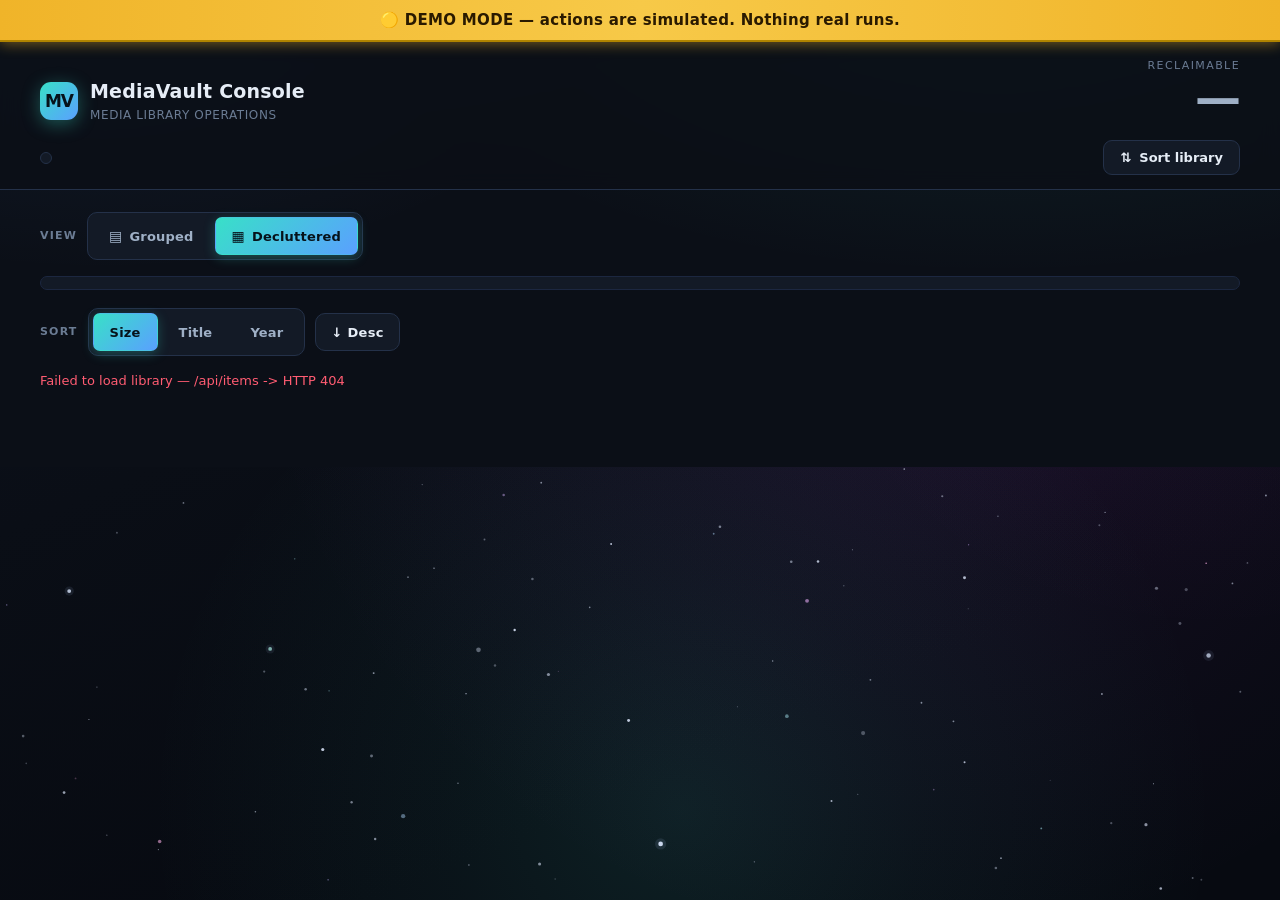
==== commit 83edc83a: "fix: iOS Safari blank page (no-cache static) + smooth grouped switch + never-silent-blank — IMP-E14 " ====
--- a/webui/static/index.html
+++ b/webui/static/index.html
@@ -7,7 +7,10 @@
   <title>MediaVault Console</title>
   <!-- PWA manifest. iOS/iPadOS Safari only supports display:standalone (pre-resolved). -->
   <link rel="manifest" href="./manifest.webmanifest" />
-  <!-- iOS Safari "Add to Home Screen" meta tags -->
+  <!-- "Add to Home Screen" meta tags. The vendor-neutral mobile-web-app-capable
+       is the modern standard (Chrome warns the apple- one is deprecated); the
+       apple- one is kept alongside it for back-compat with older iOS Safari. -->
+  <meta name="mobile-web-app-capable" content="yes" />
   <meta name="apple-mobile-web-app-capable" content="yes" />
   <meta name="apple-mobile-web-app-status-bar-style" content="black-translucent" />
   <meta name="apple-mobile-web-app-title" content="MediaVault" />
@@ -15,6 +18,56 @@
   <!-- Android / Chrome theme colour (matches --bg #0b0f17) -->
   <meta name="theme-color" content="#0b0f17" />
   <link rel="stylesheet" href="./styles.css" />
+
+  <!-- Fail-loud guard (runs BEFORE the module scripts below). This is a plain,
+       dependency-free, NON-module inline script so it always executes even if the
+       ES-module graph fails to evaluate. If a top-level module/script error or an
+       unhandled promise rejection fires, it reveals a fixed diagnostic banner
+       instead of leaving the user on a silent blank page (the failure mode the
+       no-cache header now prevents, but this is the visible safety net if a
+       module ever fails to load again). XSS-safe: the message is set via
+       textContent only. -->
+  <script>
+    (function () {
+      var shown = false;
+      function showFailBanner(detail) {
+        if (shown) return; // first error wins; don't stack banners
+        shown = true;
+        try {
+          var bar = document.createElement("div");
+          bar.id = "mv-load-error";
+          bar.setAttribute("role", "alert");
+          // Inline styles so the banner shows even if styles.css was the file
+          // that failed to load. High z-index, fixed to the top, readable.
+          bar.style.cssText =
+            "position:fixed;top:0;left:0;right:0;z-index:99999;" +
+            "background:#7f1d1d;color:#fff;font:14px/1.4 system-ui,sans-serif;" +
+            "padding:10px 14px;text-align:center;box-shadow:0 2px 8px rgba(0,0,0,.4)";
+          bar.textContent =
+            "⚠️ UI failed to load (try a hard refresh / pull-to-refresh). " +
+            (detail || "");
+          // Body may not exist yet if the error fires very early; fall back to
+          // documentElement so the banner still attaches.
+          (document.body || document.documentElement).appendChild(bar);
+        } catch (e) {
+          /* never let the error handler throw */
+        }
+      }
+      window.addEventListener("error", function (e) {
+        // Only treat genuine script/module load+eval errors as fatal here. A
+        // failed <img>/<link> resource also fires 'error' (no e.message) — ignore
+        // those so a missing poster never trips the banner.
+        if (e && (e.message || e.error)) {
+          showFailBanner(String(e.message || (e.error && e.error.message) || ""));
+        }
+      });
+      window.addEventListener("unhandledrejection", function (e) {
+        var reason = e && e.reason;
+        var msg = reason && (reason.message || reason);
+        showFailBanner(msg ? String(msg) : "");
+      });
+    })();
+  </script>
 </head>
 <body>
   <!-- Persistent server-side DEMO/SAFE-mode banner (IMP-E14). Hidden by default;
--- a/webui/static/styles.css
+++ b/webui/static/styles.css
@@ -230,6 +230,14 @@
   border: 1px solid var(--line-soft);
   border-radius: 12px;
 }
+/* Defensive: the `.subnav` rule's explicit `display:flex` would override the UA
+   `[hidden]{display:none}` default, so this restores it — any code that sets
+   `subnav.hidden = true` (or adds `.is-hidden`) actually hides the rail. In normal
+   flow the rail is now shown in BOTH view modes (decluttered picks the flat grid's
+   state; grouped FILTERS the folder tree), so `hidden` is never set; this rule is
+   kept purely as a guard. Mirrors `.viewbar[hidden]` below. */
+.subnav[hidden],
+.subnav.is-hidden { display: none; }
 
 .seg {
   display: inline-flex;
@@ -276,7 +284,9 @@
 }
 .seg.active .seg-count { color: var(--text); background: rgba(255, 255, 255, 0.09); }
 
-/* Per-state dot hue (reuses the badge palette). */
+/* Per-state dot hue (reuses the badge palette). The "All" segment is neutral
+   (slate) — it represents no single state, just "everything". */
+.seg.s-all .seg-dot       { color: var(--text-dim);   background: var(--text-dim); }
 .seg.s-unprepped .seg-dot { color: var(--b-unprepped); background: var(--b-unprepped); }
 .seg.s-local .seg-dot     { color: var(--b-local);     background: var(--b-local); }
 .seg.s-pushed .seg-dot    { color: var(--b-pushed);    background: var(--b-pushed); }
@@ -285,6 +295,7 @@
 .seg.s-unknown .seg-dot   { color: var(--b-unknown);   background: var(--b-unknown); }
 
 /* The active segment gets a tinted underline matching its state hue. */
+.seg.active.s-all       { box-shadow: 0 2px 10px rgba(0,0,0,.3), inset 0 -2px 0 var(--text-dim); }
 .seg.active.s-unprepped { box-shadow: 0 2px 10px rgba(0,0,0,.3), inset 0 -2px 0 var(--b-unprepped); }
 .seg.active.s-local     { box-shadow: 0 2px 10px rgba(0,0,0,.3), inset 0 -2px 0 var(--b-local); }
 .seg.active.s-pushed    { box-shadow: 0 2px 10px rgba(0,0,0,.3), inset 0 -2px 0 var(--b-pushed); }
@@ -439,8 +450,11 @@
 .status-line.err { color: var(--danger); }
 
 /* The single sub-view panel. One grid shown at a time; switching fades + slides
-   the panel so segment changes feel smooth rather than a hard cut. */
+   the panel so segment changes feel smooth rather than a hard cut.
+   position:relative scopes the grouped-view loading overlay (.tree-loading) to
+   the panel without affecting layout. */
 .panel {
+  position: relative;
   opacity: 1;
   transform: translateY(0);
   transition: opacity 0.18s ease, transform 0.18s ease;
@@ -453,6 +467,41 @@
 @media (prefers-reduced-motion: reduce) {
   .panel { transition: none; }
   .panel.swapping { opacity: 1; transform: none; }
+}
+
+/* Grouped-view loading overlay. Shown ONLY when the async /api/tree is slow to
+   resolve (first, uncached switch). It is pinned over the panel and does NOT
+   clear the current content — the existing grid/tree stays visible underneath so
+   switching to Grouped never flashes blank. A short grace delay (app.js) means a
+   fast cached switch never shows this at all. pointer-events:none so it never
+   blocks interaction with the content beneath. */
+.tree-loading {
+  position: absolute;
+  top: 8px;
+  right: 8px;
+  z-index: 5;
+  pointer-events: none;
+}
+.tree-loading-chip {
+  display: inline-block;
+  padding: 6px 12px;
+  border-radius: 999px;
+  font-size: 12px;
+  font-weight: 600;
+  letter-spacing: 0.02em;
+  color: var(--text, #e6edf6);
+  background: rgba(20, 27, 40, 0.86);
+  border: 1px solid rgba(255, 255, 255, 0.12);
+  box-shadow: 0 6px 18px rgba(0, 0, 0, 0.35);
+  backdrop-filter: blur(6px);
+  animation: tree-loading-pulse 1.1s ease-in-out infinite;
+}
+@keyframes tree-loading-pulse {
+  0%, 100% { opacity: 0.7; }
+  50% { opacity: 1; }
+}
+@media (prefers-reduced-motion: reduce) {
+  .tree-loading-chip { animation: none; opacity: 0.92; }
 }
 
 /* Responsive auto-fitting card grid. Reflows to 1-up on narrow screens. */
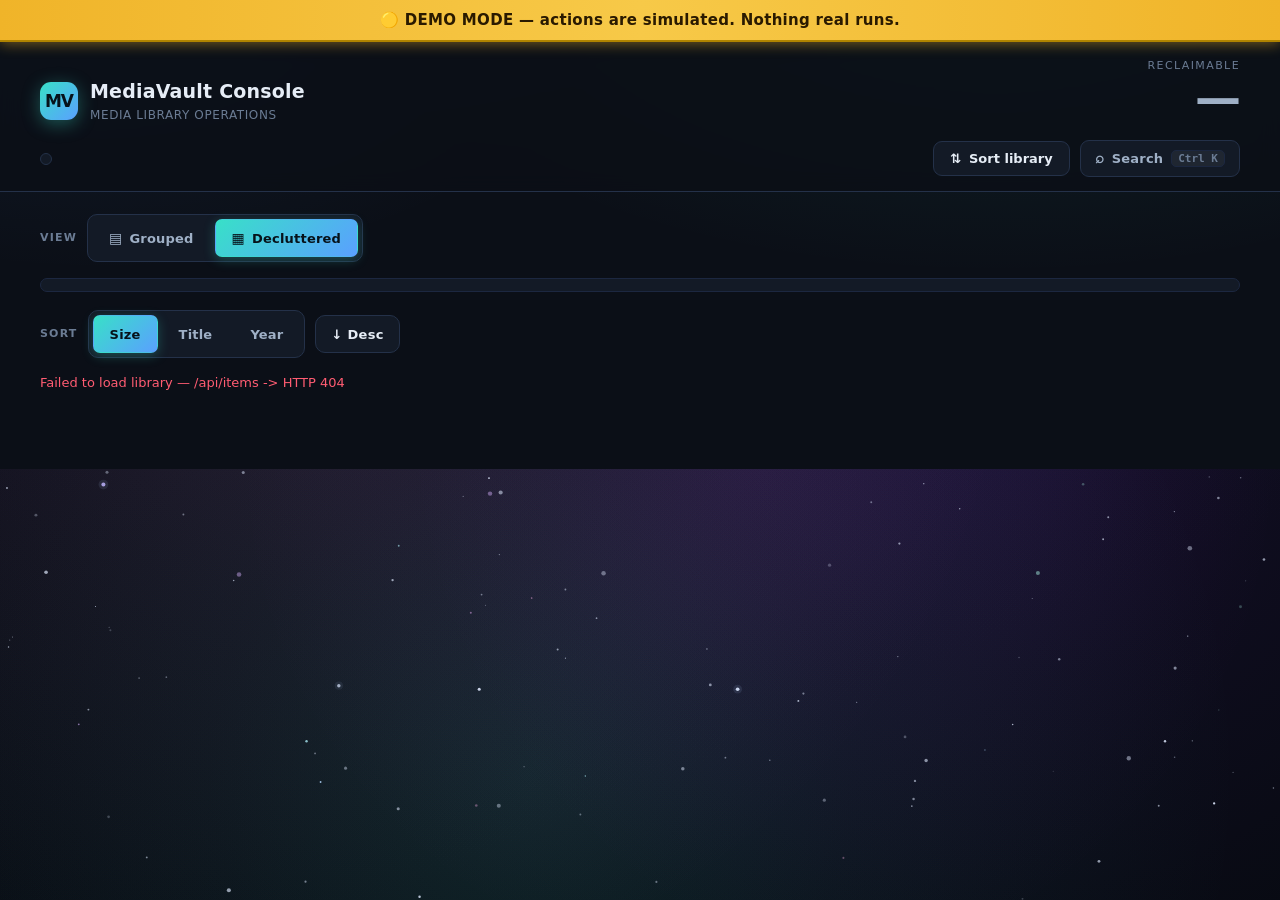
==== commit cbef1df8: "feat: cinematic parallax hero strip atop each tab — IMP-E16 D4 Each media-type tab opens on a wide b" ====
--- a/webui/static/index.html
+++ b/webui/static/index.html
@@ -106,6 +106,15 @@
   </header>
 
   <main>
+    <!-- Cinematic parallax hero strip (IMP-E16 D4). A wide backdrop band opening
+         each media-type tab on its most characteristic content — archived/backdrop
+         titles with a Ken-Burns drift, scroll parallax, and crossfading rotation.
+         Built + owned by hero.js (wired from app.js init). Starts hidden; hero.js
+         unhides it only when the active tab has something to feature, and collapses
+         it again when it doesn't. It sits in normal flow ABOVE #panel, so it never
+         carries #panel's view-transition-name (no morph flicker on tab switch). -->
+    <section id="hero" class="hero-strip" hidden></section>
+
     <!-- View toggle: Grouped (on-disk folder hierarchy) vs Decluttered (the flat
          by-state grid). Mirrors the #sortbar pattern; built + wired in app.js. The
          choice persists in sessionStorage and applies within each media-type tab. -->
--- a/webui/static/styles.css
+++ b/webui/static/styles.css
@@ -437,6 +437,16 @@
   box-shadow: 0 3px 12px rgba(56, 224, 200, 0.26);
 }
 
+/* Grouped-mode LAYOUT sub-toggle (List | Grid). Shares the #viewbar row, sitting
+   to the right of the Grouped/Decluttered modes; hidden wholesale in decluttered
+   mode (app.js sets [hidden] on #grouped-style). Reuses the .view-modes pills. */
+.grouped-style {
+  display: inline-flex;
+  align-items: center;
+  gap: 10px;
+}
+.grouped-style[hidden] { display: none; }
+
 /* ---------------- Layout ---------------- */
 
 main { padding: 22px clamp(16px, 4vw, 40px) 60px; }
@@ -459,6 +469,13 @@
   transform: translateY(0);
   transition: opacity 0.18s ease, transform 0.18s ease;
   outline: none;
+  /* Scope the View-Transitions morph (IMP-E16 D3) to THIS content region so a
+     tab / state-filter / view-mode swap cross-fades only the panel. Everything
+     else — header, tabs, sub-nav AND the fixed overlays (hover dossier, command
+     palette, job terminal, toasts) + the animated background canvas — is captured
+     into ::*-(root), whose animation is zeroed below, so it's left untouched.
+     Inert (ignored) when the API is absent. */
+  view-transition-name: mv-panel;
 }
 .panel.swapping {
   opacity: 0;
@@ -467,6 +484,69 @@
 @media (prefers-reduced-motion: reduce) {
   .panel { transition: none; }
   .panel.swapping { opacity: 1; transform: none; }
+}
+
+/* ---------------- View-Transitions panel morph (IMP-E16 D3) ----------------
+   UPGRADE of the .panel content-swap to the native document.startViewTransition()
+   (app.js withViewTransition). The morph is SCOPED to #panel by the
+   `view-transition-name: mv-panel` above: only the panel cross-fades. The page
+   root — header, tabs, sub-nav AND every fixed overlay (hover dossier, command
+   palette, job terminal, toasts) + the background canvas — is captured into
+   ::*-(root), held still just below, so nothing else flickers. When the API is
+   absent the whole block is simply ignored and the .swapping fallback runs. */
+
+/* The panel box morphs (its height tracks the changing card count) on a calm
+   ~240ms ease-out; the old/new snapshots cross-fade with plus-lighter so there is
+   no mid-fade brightness dip. A few-px lift makes the content feel like it is
+   gracefully recomposing rather than hard-cutting. */
+::view-transition-group(mv-panel) {
+  animation-duration: 240ms;
+  animation-timing-function: cubic-bezier(0.22, 0.61, 0.36, 1);
+}
+::view-transition-old(mv-panel),
+::view-transition-new(mv-panel) {
+  animation-duration: 240ms;
+  animation-timing-function: cubic-bezier(0.22, 0.61, 0.36, 1);
+  mix-blend-mode: plus-lighter;
+}
+::view-transition-old(mv-panel) {
+  animation-name: mv-panel-out;
+}
+::view-transition-new(mv-panel) {
+  animation-name: mv-panel-in;
+}
+@keyframes mv-panel-out {
+  to {
+    opacity: 0;
+    transform: translateY(-6px);
+  }
+}
+@keyframes mv-panel-in {
+  from {
+    opacity: 0;
+    transform: translateY(8px);
+  }
+}
+
+/* Belt-and-braces: leave EVERYTHING outside #panel untouched. The page-root
+   snapshot (which contains the fixed overlays + the background canvas) would
+   otherwise cross-fade as one block; zero its animation so the new root paints
+   immediately — no visible change to the chrome/overlays/background. */
+::view-transition-old(root),
+::view-transition-new(root) {
+  animation: none;
+  mix-blend-mode: normal;
+}
+
+/* Reduced motion: the JS helper already skips startViewTransition, but if a view
+   transition is ever triggered another way, zero every VT animation so motion-
+   sensitive users get an instant cut (no morph, no slide). */
+@media (prefers-reduced-motion: reduce) {
+  ::view-transition-group(*),
+  ::view-transition-old(*),
+  ::view-transition-new(*) {
+    animation: none !important;
+  }
 }
 
 /* Grouped-view loading overlay. Shown ONLY when the async /api/tree is slow to
@@ -562,7 +642,14 @@
    expand arrow. Default opacity 0; glow.js writes --mx/--my (px, relative to the
    card) one update per frame as the pointer moves; CSS handles the fade. The
    --mx/--my fallbacks centre the glow before the first move / on un-tracked
-   cards so it never flashes at the 0,0 corner. */
+   cards so it never flashes at the 0,0 corner.
+
+   POSTER TINT (IMP-E16 D1): the accent colour is `var(--accent-rgb, 56, 224, 200)`
+   — the fixed mint UNLESS card.js extracted a film accent from the loaded poster
+   (swatch.js) and set `--accent-rgb`/`--accent-bright-rgb` on the card. So a card
+   with no poster (or a failed/muddy extraction) is byte-identical to the old mint;
+   an enriched card glows in its film's colour. The glow/ring/box-shadow below all
+   read this var with the SAME mint fallback. */
 .card::before {
   content: "";
   position: absolute;
@@ -573,31 +660,22 @@
   transition: opacity 0.2s ease;
   background: radial-gradient(
     circle at var(--mx, 50%) var(--my, 50%),
-    rgba(56, 224, 200, 0.16),
-    rgba(56, 224, 200, 0.06) 90px,
+    rgba(var(--accent-rgb, 56, 224, 200), 0.16),
+    rgba(var(--accent-rgb, 56, 224, 200), 0.06) 90px,
     transparent 160px
   );
 }
 /* Reveal only on devices with a true hovering pointer (desktop mouse / trackpad
    / pen). On touch (hover:none) this rule never matches, so a tap can't light it
    and nothing stays stuck after a finger lifts — graceful degradation. */
-@media (hover: hover) and (pointer: fine) {
+@media (any-hover: hover) and (any-pointer: fine) {
   .card:hover::before { opacity: 1; }
 }
-/* Reduced motion: no following + no fade. Fall back to a STATIC, centred, subtle
-   highlight on hover (no transition, fixed centre) so the affordance survives
-   without movement. glow.js also skips pointer tracking in this mode. */
-@media (prefers-reduced-motion: reduce) {
-  .card::before {
-    transition: none;
-    background: radial-gradient(
-      circle at 50% 50%,
-      rgba(56, 224, 200, 0.12),
-      transparent 70%
-    );
-  }
-  .card:hover::before { opacity: 1; }
-}
+/* NOTE: the cursor-follow glow intentionally KEEPS following the pointer under
+   prefers-reduced-motion — it's a small, non-vestibular, explicitly user-requested
+   effect, and "best performance" Windows rigs report reduced-motion as a mere perf
+   tweak. No static-fallback override here; the following radial above applies
+   always, and glow.js tracks the pointer regardless of the reduced-motion setting. */
 
 /* ============================================================================
    HOVER BORDER — CANDIDATE A: rotating conic-gradient ring (IMP-E14 Phase 3).
@@ -635,9 +713,9 @@
    gentle accent edge on hover via box-shadow (no mask, no conic, no @property). On
    capable engines the rotating ring below paints OVER this; on incapable ones this
    is the whole (still pretty, never-blank) effect. */
-@media (hover: hover) and (pointer: fine) {
+@media (any-hover: hover) and (any-pointer: fine) {
   .card:hover {
-    box-shadow: var(--shadow), 0 0 0 1px rgba(56, 224, 200, 0.28);
+    box-shadow: var(--shadow), 0 0 0 1px rgba(var(--accent-rgb, 56, 224, 200), 0.28);
   }
 }
 
@@ -668,8 +746,8 @@
     background: conic-gradient(
       from var(--ring-angle),
       transparent 0deg,
-      rgba(56, 224, 200, 0.95) 42deg,   /* --accent core of the arc */
-      rgba(90, 160, 255, 0.85) 88deg,   /* --focus trailing edge */
+      rgba(var(--accent-rgb, 56, 224, 200), 0.95) 42deg,        /* poster accent core (mint default) */
+      rgba(var(--accent-bright-rgb, 90, 160, 255), 0.85) 88deg, /* brighter sibling trailing edge (blue default) */
       transparent 150deg,
       transparent 360deg
     );
@@ -691,7 +769,7 @@
   /* Reveal + start the continuous rotation ONLY on a true hovering pointer. On
      touch (hover:none) this never matches → the arc can't show or get stuck after
      a finger lifts; touch users keep the plain card. */
-  @media (hover: hover) and (pointer: fine) {
+  @media (any-hover: hover) and (any-pointer: fine) {
     .card:hover::after {
       opacity: 1;
       animation: cardRingSpin 4.2s linear infinite;
@@ -708,26 +786,11 @@
   to { --ring-angle: 360deg; }
 }
 
-/* Reduced motion: NO rotation, NO spin animation. Fall back to a STATIC, subtle
-   accent frame so the hover affordance survives without any movement. The arc
-   becomes a calm, evenly-tinted full ring at a fixed angle. The box-shadow floor
-   above is already static (no animation), so it needs no override here. The card
-   lift transition is also dropped so the hover state applies instantly (the
-   springy ease-out above is the only motion this view would otherwise add). */
-@media (prefers-reduced-motion: reduce) {
-  .card { transition: border-color 0.18s ease; }
-  @supports (mask-composite: exclude) {
-    .card:hover::after {
-      animation: none;
-      background: conic-gradient(
-        from 0deg,
-        rgba(56, 224, 200, 0.45),
-        rgba(90, 160, 255, 0.40),
-        rgba(56, 224, 200, 0.45)
-      );
-    }
-  }
-}
+/* NOTE: the rotating ring + the card lift intentionally KEEP animating under
+   prefers-reduced-motion (same rationale as the cursor glow above) — this
+   continuous "wave around the box" is a deliberate, explicitly user-requested
+   effect. The reduced-motion fallbacks for OTHER components (modals, tree-loading,
+   the space background) are unchanged and still respect the setting. */
 
 /* Poster placeholder — gradient + big initial, NO external image. */
 .poster {
@@ -750,6 +813,68 @@
   line-height: 1;
 }
 .poster .badge { position: relative; z-index: 2; }
+
+/* Real artwork (Phase 5.2; gated + polished in 5.7): an <img> pointed at
+   /api/media-image/<id>. card.js only creates it when items_payload reports
+   poster_available, so a posterless card never requests one. It fills the SAME
+   fixed-height .poster box as the gradient placeholder (position:absolute;
+   inset:0), so a loaded poster drops in over the gradient with ZERO layout shift.
+   It sits ABOVE the gradient + initial but BELOW the badge / open-folder button
+   (z-index 2), so those stay legible over a real poster. It starts [hidden]
+   (card.js) and is revealed only on a successful load — a 404 / load error keeps
+   it hidden so the gradient placeholder shows with no broken-image flash.
+   object-fit:cover fills the slot at any source aspect ratio (no letterboxing);
+   the rendering hints keep downscaled posters crisp on retina/HiDPI panels. */
+.poster .poster-img {
+  position: absolute;
+  inset: 0;
+  width: 100%;
+  height: 100%;
+  object-fit: cover;
+  object-position: center 18%;   /* bias toward the upper third — posters frame faces/titles high */
+  z-index: 1;
+  display: block;
+  image-rendering: auto;
+  -webkit-user-select: none;
+  user-select: none;
+  /* Start invisible but KEEP a layout box (opacity, NOT display:none) so a
+     loading="lazy" <img> is still observed + fetched by the browser. card.js adds
+     .is-loaded on the load event to fade it in. Using display:none here (the old
+     `[hidden]` approach) deadlocked lazy loading: no box -> never near viewport ->
+     never fetched -> load never fires -> poster never shows. */
+  opacity: 0;
+  transition: opacity 220ms ease-out;
+}
+.poster .poster-img.is-loaded { opacity: 1; }
+
+/* Bottom scrim ONLY when a real poster has loaded — card.js adds .has-poster to
+   the .poster once the <img> fires `load` (and removes it on error). Keeps the
+   bottom-anchored badge legible over a bright poster without dimming the plain
+   gradient cards. Class-driven (no :has()) so it works in every target browser.
+   Sits just under the badge (z-index 1, above the img) and is pointer-transparent. */
+.poster.has-poster::after {
+  content: "";
+  position: absolute;
+  inset: auto 0 0 0;
+  height: 56%;
+  /* Black legibility scrim (unchanged) PLUS a faint poster-accent wash layered over
+     it. The wash's alpha is `var(--accent-scrim-a, 0)` — 0 by default, so a poster
+     whose accent wasn't extracted renders the EXACT original black gradient. card.js
+     sets --accent-scrim-a (and --accent-rgb) only on a successful extraction, lifting
+     the film-coloured wash in. */
+  background:
+    linear-gradient(to top, rgba(var(--accent-rgb, 56, 224, 200), var(--accent-scrim-a, 0)), rgba(0, 0, 0, 0) 70%),
+    linear-gradient(to top, rgba(0, 0, 0, 0.55), rgba(0, 0, 0, 0));
+  z-index: 1;
+  pointer-events: none;
+}
+
+/* Reduced-motion: drop the poster fade (respect the OS setting; the swap is then
+   instant, still shift-free). .is-loaded still flips opacity to 1, just without the
+   transition. */
+@media (prefers-reduced-motion: reduce) {
+  .poster .poster-img { transition: none; }
+}
 
 /* Badge-tinted poster gradients, one per state. */
 .poster.p-unprepped { background: linear-gradient(135deg, #4a3a10, #1a1408); }
@@ -831,6 +956,60 @@
   padding: 1px 5px;
   margin-left: 6px;
   vertical-align: middle;
+}
+
+/* Archived/real-version info under the title (IMP-E16 B1). A small line carrying
+   the REAL fetched size (the on-disk file is a tiny dummy) + a capped row of dim
+   tech chips parsed from tech_spec + the release filename. Renders only for an
+   archived / dummy-on-disk leaf; never overlaps the right-side on-disk size. */
+.tech-host { margin-top: -2px; }
+.tech-line {
+  display: flex;
+  flex-wrap: wrap;
+  align-items: center;
+  gap: 6px 8px;
+  margin: 4px 0 2px;
+}
+/* Real (archived) size — mint pill matching the ARCHIVED badge hue, so it reads
+   as the cloud-resident real size, distinct from the local dummy size chip. */
+.tech-size {
+  display: inline-flex;
+  align-items: baseline;
+  gap: 5px;
+  font-size: 12px;
+  white-space: nowrap;
+}
+.tech-size-label {
+  font-size: 9.5px;
+  font-weight: 700;
+  letter-spacing: 0.7px;
+  text-transform: uppercase;
+  color: var(--b-archived);
+  opacity: 0.85;
+}
+.tech-size-val {
+  font-weight: 700;
+  color: var(--b-archived);
+  font-variant-numeric: tabular-nums;
+}
+/* Tech chips — small, dim, low-contrast so they inform without overwhelming the
+   tile. A subtle hairline keeps them legible over the poster glow. */
+.tech-chips {
+  display: inline-flex;
+  flex-wrap: wrap;
+  gap: 4px 5px;
+  min-width: 0;
+}
+.tech-chip {
+  font-size: 10.5px;
+  font-weight: 600;
+  letter-spacing: 0.2px;
+  color: var(--text-dim);
+  background: rgba(255, 255, 255, 0.035);
+  border: 1px solid var(--line-soft);
+  border-radius: 5px;
+  padding: 1px 6px;
+  white-space: nowrap;
 }
 
 /* Raw canonical id at the card foot — small, dim, monospace; subordinate to the
@@ -1204,6 +1383,183 @@
 .folder-children > .folder-node { grid-column: 1 / -1; }
 @media (max-width: 460px) {
   .folder-children { grid-template-columns: 1fr; padding-left: 18px; }
+}
+
+/* ---------------- Grouped (GRID drill-down) view ---------------- */
+/* The GRID style of the grouped tab (IMP-E16). One level at a time: child folders
+   render as a responsive grid of navigable .folder-box tiles (folders first); any
+   leaf items at the level render below as the SAME .card grid as every other view.
+   A .crumbs breadcrumb bar (Back + clickable trail) drives the drill-down. Built
+   off-DOM and swapped into #panel atomically (app.js paintGrid). */
+
+.crumbs {
+  display: flex;
+  align-items: center;
+  flex-wrap: wrap;
+  gap: 6px;
+  margin: 0 0 16px;
+}
+.crumb-back {
+  display: inline-flex;
+  align-items: center;
+  min-height: 34px;
+  padding: 6px 13px;
+  margin-right: 4px;
+  border-radius: 8px;
+  border: 1px solid var(--line);
+  background: var(--bg-elev);
+  color: var(--text-dim);
+  font-size: 13px;
+  font-weight: 700;
+  cursor: pointer;
+  transition: background 0.14s, color 0.14s, border-color 0.14s;
+}
+.crumb-back:hover:not(:disabled) {
+  background: var(--bg-card-hover);
+  color: var(--accent);
+  border-color: var(--accent-deep);
+}
+.crumb-back:disabled { opacity: 0.4; cursor: default; }
+
+/* Trail crumbs — earlier segments are buttons (jump to that level); the current
+   level is plain text. Separators are dim slashes. */
+.crumb {
+  border: 0;
+  background: transparent;
+  padding: 5px 7px;
+  border-radius: 6px;
+  color: var(--text-dim);
+  font-size: 13.5px;
+  font-weight: 600;
+  cursor: pointer;
+  font-family: inherit;
+  transition: color 0.14s, background 0.14s;
+}
+button.crumb:hover { color: var(--accent); background: var(--bg-card-hover); }
+.crumb-current {
+  color: var(--text);
+  font-weight: 700;
+  cursor: default;
+}
+.crumb-sep {
+  color: var(--text-faint);
+  font-size: 12px;
+  user-select: none;
+}
+
+/* Responsive grid of folder boxes. A denser min track than the .card grid so the
+   language / season tiles read as a "shelf" distinct from the leaf cards. */
+.grid-view {
+  display: grid;
+  grid-template-columns: repeat(auto-fill, minmax(210px, 1fr));
+  gap: 16px;
+  margin: 0 0 18px;
+}
+@media (max-width: 420px) {
+  .grid-view {
+    grid-template-columns: repeat(auto-fill, minmax(150px, 1fr));
+    gap: 12px;
+  }
+}
+
+/* A folder box: a poster-forward, navigable TILE (not a card — no dossier). A
+   stacked-sheet box-shadow signals it opens INTO something (the drill-down
+   affordance), visually distinct from the flat leaf cards. box-shadow is not
+   clipped by the tile's own overflow:hidden (which rounds the cover). */
+.folder-box {
+  position: relative;
+  display: flex;
+  flex-direction: column;
+  text-align: left;
+  padding: 0;
+  border: 1px solid var(--line-soft);
+  border-radius: var(--radius);
+  background: linear-gradient(180deg, var(--bg-card), #121a28);
+  color: var(--text);
+  cursor: pointer;
+  overflow: hidden;
+  font-family: inherit;
+  box-shadow:
+    5px 5px 0 -2px var(--bg-card),
+    5px 5px 0 -1px var(--line-soft);
+  transition:
+    transform 0.22s cubic-bezier(0.22, 0.61, 0.36, 1),
+    box-shadow 0.22s cubic-bezier(0.22, 0.61, 0.36, 1),
+    border-color 0.18s ease;
+}
+.folder-box:hover {
+  transform: translateY(-3px);
+  border-color: var(--accent-deep);
+  box-shadow:
+    5px 5px 0 -2px var(--bg-card),
+    5px 5px 0 -1px var(--line-soft),
+    0 10px 28px rgba(0, 0, 0, 0.45);
+}
+.folder-box:focus-visible {
+  outline: 2px solid var(--focus);
+  outline-offset: 2px;
+}
+
+/* Cover image — a soft landscape folder poster; gradient + folder glyph fallback. */
+.folder-box-cover {
+  position: relative;
+  display: block;
+  width: 100%;
+  aspect-ratio: 16 / 10;
+  background: linear-gradient(135deg, #1b2638, #0e1622);
+  overflow: hidden;
+}
+.folder-box-img {
+  width: 100%;
+  height: 100%;
+  object-fit: cover;
+  display: block;
+}
+.folder-box-cover.fallback::after {
+  content: "🗀";                /* unicode folder — no external asset */
+  position: absolute;
+  inset: 0;
+  display: grid;
+  place-items: center;
+  font-size: 40px;
+  color: rgba(56, 224, 200, 0.45);
+}
+/* Soft bottom scrim so a bright cover never fights the name below it. */
+.folder-box-cover::before {
+  content: "";
+  position: absolute;
+  inset: 0;
+  background: linear-gradient(180deg, transparent 55%, rgba(8, 12, 20, 0.55));
+  pointer-events: none;
+}
+
+.folder-box-meta {
+  display: flex;
+  flex-direction: column;
+  gap: 3px;
+  padding: 10px 12px 12px;
+  min-width: 0;
+}
+.folder-box-name {
+  font-weight: 700;
+  font-size: 14.5px;
+  letter-spacing: 0.2px;
+  overflow-wrap: anywhere;
+}
+.folder-box-sub {
+  font-size: 12px;
+  color: var(--text-dim);
+  font-variant-numeric: tabular-nums;
+}
+
+/* The leaf-card grid inside a grid level reuses .grid; this only nudges the gap
+   from the breadcrumb when a level has no folder boxes above it. */
+.grid-view-cards { margin-top: 2px; }
+
+/* Reduced motion: keep the stacked-sheet depth (static) but drop the lift. */
+@media (prefers-reduced-motion: reduce) {
+  .folder-box { transition: border-color 0.18s ease; }
+  .folder-box:hover { transform: none; }
 }
 
 /* ---------------- Toast (open-folder outcomes) ---------------- */
@@ -1555,3 +1911,1777 @@
 .tab:focus-visible,
 .seg:focus-visible { outline: 2px solid var(--focus); outline-offset: 2px; border-radius: 9px; }
 .panel:focus-visible { outline: none; }
+
+/* ---------------- Access-token prompt overlay (IMP-E15) ---------------- */
+/* Shown by auth.js when a /api/* request returns 401 (the remote first-run UX:
+   open the URL, paste the token, Connect — remembered for the session). Mirrors
+   the confirm modal's backdrop/card structure but in the accent (teal) palette
+   since connecting is a normal, non-destructive action. Mobile-friendly: the card
+   is full-width on narrow screens and the Connect button is a comfortable tap
+   target. XSS-safe content (auth.js builds it with textContent only). */
+.auth-backdrop {
+  display: none;
+  position: fixed;
+  inset: 0;
+  z-index: 200; /* above the confirm modal (100) and terminal (120) */
+  background: rgba(4, 7, 12, 0.82);
+  backdrop-filter: blur(4px);
+  align-items: center;
+  justify-content: center;
+  padding: 20px;
+  /* Respect the iOS safe-area so the card never tucks under a notch/home bar. */
+  padding: max(20px, env(safe-area-inset-top)) max(20px, env(safe-area-inset-right))
+    max(20px, env(safe-area-inset-bottom)) max(20px, env(safe-area-inset-left));
+}
+.auth-backdrop.show { display: flex; }
+
+.auth-modal {
+  width: min(460px, 100%);
+  background: var(--bg-card);
+  border: 1px solid var(--accent-deep);
+  border-radius: var(--radius);
+  box-shadow: 0 18px 60px rgba(0, 0, 0, 0.6), 0 0 0 1px rgba(56, 224, 200, 0.15);
+  overflow: hidden;
+  animation: pop 0.14s ease-out;
+}
+
+.auth-head {
+  display: flex;
+  align-items: center;
+  gap: 11px;
+  padding: 17px 20px 12px;
+  border-bottom: 1px solid var(--line-soft);
+}
+.auth-head .auth-icon {
+  width: 34px; height: 34px;
+  flex: none;
+  border-radius: 9px;
+  display: grid;
+  place-items: center;
+  background: rgba(56, 224, 200, 0.16);
+  font-size: 17px;
+}
+.auth-head h2 { margin: 0; font-size: 17px; font-weight: 800; }
+
+.auth-body { padding: 16px 20px 4px; }
+.auth-body .auth-line {
+  color: var(--text-dim);
+  font-size: 13.5px;
+  line-height: 1.45;
+  margin: 0 0 12px;
+}
+.auth-body .auth-note {
+  color: var(--danger);
+  font-size: 12.5px;
+  margin: 0 0 10px;
+  font-weight: 600;
+}
+.auth-input {
+  width: 100%;
+  /* Inherit the dark monospace field look from .provider-input; widen it and use
+     a 16px font so iOS Safari does not zoom the viewport when the field focuses. */
+  font-size: 16px;
+  padding: 11px 12px;
+}
+
+.auth-actions {
+  display: flex;
+  gap: 11px;
+  padding: 16px 20px 20px;
+}
+.auth-actions .auth-connect {
+  flex: 1;
+  min-height: 48px;
+  border-radius: var(--radius-sm);
+  font-weight: 700;
+  font-size: 15px;
+  cursor: pointer;
+  border: 1px solid var(--accent-deep);
+  background: linear-gradient(135deg, var(--accent), var(--accent-deep));
+  color: #04201c;
+}
+.auth-actions .auth-connect:hover { filter: brightness(1.08); }
+
+@media (prefers-reduced-motion: reduce) {
+  .auth-modal { animation: none; }
+}
+
+/* ---------------- Admin "Access" panel (IMP-E15) ---------------- */
+/* OWNER-ONLY surface (gated on /api/whoami.is_admin in admin.js). A header button
+   (.btn-access, styled like .btn-sort) opens a modal that mirrors the auth/confirm
+   modal structure in the accent (teal) palette: mint a device token, see/share the
+   raw token ONCE, list active tokens with a human countdown, and revoke. Never
+   shown to a remote device. Dark, mobile-friendly, XSS-safe (admin.js builds it
+   with textContent / input.value only). */
+
+/* Header button — matches .btn-sort exactly so the header chrome stays coherent. */
+.btn-access {
+  display: inline-flex;
+  align-items: center;
+  gap: 8px;
+  padding: 9px 16px;
+  border-radius: var(--radius-sm);
+  border: 1px solid var(--line);
+  background: var(--bg-elev);
+  color: var(--text);
+  font-weight: 600;
+  font-size: 13px;
+  cursor: pointer;
+  transition: background 0.12s, border-color 0.12s;
+}
+.btn-access:hover { background: var(--bg-card-hover); border-color: var(--accent-deep); }
+.btn-access:disabled { opacity: 0.5; cursor: default; }
+
+.access-backdrop {
+  display: none;
+  position: fixed;
+  inset: 0;
+  z-index: 210; /* above the device token prompt (200) so the owner panel wins */
+  background: rgba(4, 7, 12, 0.82);
+  backdrop-filter: blur(4px);
+  align-items: center;
+  justify-content: center;
+  /* Respect the iOS safe-area so the card never tucks under a notch/home bar. */
+  padding: max(20px, env(safe-area-inset-top)) max(20px, env(safe-area-inset-right))
+    max(20px, env(safe-area-inset-bottom)) max(20px, env(safe-area-inset-left));
+}
+.access-backdrop.show { display: flex; }
+
+.access-modal {
+  width: min(520px, 100%);
+  /* Cap the height and scroll the body so a long token list never overflows the
+     viewport (especially on a phone in landscape). */
+  max-height: min(88vh, 760px);
+  display: flex;
+  flex-direction: column;
+  background: var(--bg-card);
+  border: 1px solid var(--accent-deep);
+  border-radius: var(--radius);
+  box-shadow: 0 18px 60px rgba(0, 0, 0, 0.6), 0 0 0 1px rgba(56, 224, 200, 0.15);
+  overflow: hidden;
+  animation: pop 0.14s ease-out;
+}
+
+.access-head {
+  display: flex;
+  align-items: center;
+  gap: 11px;
+  padding: 16px 18px 13px;
+  border-bottom: 1px solid var(--line-soft);
+  flex: none;
+}
+.access-head .access-icon {
+  width: 34px; height: 34px;
+  flex: none;
+  border-radius: 9px;
+  display: grid;
+  place-items: center;
+  background: rgba(56, 224, 200, 0.16);
+  font-size: 17px;
+}
+.access-head h2 { margin: 0; font-size: 17px; font-weight: 800; flex: 1; }
+.access-close {
+  flex: none;
+  width: 34px; height: 34px;
+  display: grid;
+  place-items: center;
+  border-radius: var(--radius-sm);
+  border: 1px solid var(--line);
+  background: var(--bg-elev);
+  color: var(--text-dim);
+  font-size: 14px;
+  cursor: pointer;
+  transition: background 0.12s, color 0.12s, border-color 0.12s;
+}
+.access-close:hover { background: var(--bg-card-hover); color: var(--text); border-color: var(--accent-deep); }
+
+/* Scrollable body so the mint form + result + list never overflow the modal. */
+.access-body {
+  padding: 4px 18px 18px;
+  overflow-y: auto;
+}
+
+.access-section { padding-top: 16px; }
+.access-section-title {
+  margin: 0 0 4px;
+  font-size: 11px;
+  letter-spacing: 1.2px;
+  text-transform: uppercase;
+  color: var(--text-faint);
+  font-weight: 700;
+}
+.access-section-title.ok { color: var(--accent); }
+.access-hint {
+  margin: 0 0 12px;
+  font-size: 13px;
+  color: var(--text-dim);
+  line-height: 1.45;
+}
+
+/* Mint form fields (label + TTL) stack vertically; full-width inputs. */
+.access-field {
+  display: block;
+  margin-bottom: 12px;
+}
+.access-field-label {
+  display: block;
+  margin-bottom: 5px;
+  font-size: 11px;
+  letter-spacing: 0.6px;
+  text-transform: uppercase;
+  color: var(--text-faint);
+  font-weight: 700;
+}
+/* The inputs reuse .provider-input; bump font to 16px so iOS Safari does not zoom
+   the viewport on focus, and give selects a comfortable tap height. */
+.access-label-input,
+.access-ttl-select,
+.access-custom-num,
+.access-custom-unit {
+  width: 100%;
+  font-size: 16px;
+  padding: 10px 12px;
+}
+.access-ttl-select,
+.access-custom-unit {
+  /* Native select on a dark field: keep the dark fill + light text. */
+  cursor: pointer;
+  appearance: none;
+  -webkit-appearance: none;
+}
+
+.access-custom-row {
+  display: flex;
+  gap: 10px;
+  margin-bottom: 12px;
+}
+.access-custom-row[hidden] { display: none; }
+.access-custom-num { flex: 1 1 0; }
+.access-custom-unit { flex: 1 1 0; }
+
+.access-error {
+  margin: 2px 0 10px;
+  color: var(--danger);
+  font-size: 12.5px;
+  font-weight: 600;
+}
+.access-error[hidden] { display: none; }
+
+.access-create {
+  width: 100%;
+  min-height: 48px;
+  border-radius: var(--radius-sm);
+  font-weight: 700;
+  font-size: 15px;
+  cursor: pointer;
+  border: 1px solid var(--accent-deep);
+  background: linear-gradient(135deg, var(--accent), var(--accent-deep));
+  color: #04201c;
+  transition: filter 0.12s;
+}
+.access-create:hover { filter: brightness(1.08); }
+.access-create:disabled { opacity: 0.6; cursor: default; filter: none; }
+
+/* Minted-token result — high-visibility "copy it now" block. */
+.access-minted {
+  margin-top: 16px;
+  padding: 14px;
+  border: 1px solid var(--accent-deep);
+  border-radius: var(--radius-sm);
+  background: rgba(56, 224, 200, 0.06);
+}
+.access-minted[hidden] { display: none; }
+.access-once-warn {
+  margin: 0 0 12px;
+  font-size: 12.5px;
+  font-weight: 700;
+  color: var(--b-unprepped); /* amber — a deliberate "act now" cue */
+}
+.access-copy-field { margin-bottom: 12px; }
+.access-copy-field:last-of-type { margin-bottom: 0; }
+.access-copy-row {
+  display: flex;
+  gap: 8px;
+}
+/* The share URL + raw token are readonly mono fields; 16px to avoid iOS zoom. */
+.access-copy-row .provider-input {
+  font-size: 13px;
+  padding: 10px 11px;
+}
+.access-minted-meta {
+  margin: 12px 0 0;
+  font-size: 12px;
+  color: var(--text-dim);
+}
+
+/* Active tokens list. */
+.access-list { margin-top: 4px; }
+.access-list-empty {
+  margin: 0;
+  padding: 12px 0;
+  font-size: 13px;
+  color: var(--text-faint);
+}
+.access-list-row {
+  display: flex;
+  align-items: center;
+  gap: 12px;
+  padding: 11px 0;
+  border-top: 1px solid var(--line-soft);
+}
+.access-list-row:first-child { border-top: none; }
+.access-list-info { flex: 1; min-width: 0; }
+.access-list-label {
+  font-size: 14px;
+  font-weight: 600;
+  color: var(--text);
+  word-break: break-word;
+}
+.access-list-sub {
+  font-size: 12px;
+  color: var(--text-dim);
+  margin-top: 2px;
+}
+.access-list-sub.expired { color: var(--danger); font-weight: 600; }
+.access-revoke {
+  flex: none;
+  padding: 8px 14px;
+  min-height: 38px;
+  border-radius: var(--radius-sm);
+  border: 1px solid var(--line);
+  background: var(--bg-elev);
+  color: var(--text-dim);
+  font-weight: 600;
+  font-size: 13px;
+  cursor: pointer;
+  transition: background 0.12s, color 0.12s, border-color 0.12s;
+}
+.access-revoke:hover {
+  background: rgba(255, 92, 114, 0.12);
+  color: var(--danger);
+  border-color: var(--danger-deep);
+}
+.access-revoke:disabled { opacity: 0.6; cursor: default; }
+
+@media (prefers-reduced-motion: reduce) {
+  .access-modal { animation: none; }
+}
+
+/* ============================================================================
+   DETAIL-WINDOW — the cinematic "dossier" (IMP-E16). preview.js builds ONE
+   reusable #hover-preview and swaps its contents per open. A large, translucent
+   glass card: the show's backdrop as a dimmed cover, the real title + year, the
+   episode line, the synopsis, the rich strip, and a tight meta row. A personal
+   film vault, so it reads like a "now showing" placard.
+
+   TWO PRESENTATIONS, ONE PANEL:
+     • DESKTOP HOVER — pinned BESIDE the hovered card (preview.js anchors it).
+       The panel is pointer-events:AUTO so the IMDb/TMDB chips + ✕ are clickable;
+       leaving the card no longer closes it instantly — a short grace timer lets
+       you glide card→panel (see preview.js). It may rise UP over the header.
+     • MOBILE MODAL (.is-modal) — a long-press opens it CENTERED over a dim
+       backdrop (.hover-preview-backdrop), body-scrollable, dismissed by the
+       backdrop / ✕ / Escape.
+   ----------------------------------------------------------------------------*/
+
+/* Dim full-screen backdrop behind the MOBILE modal presentation only. Built once
+   by preview.js, display:none until .show. Tapping it dismisses the dossier. */
+.hover-preview-backdrop {
+  position: fixed;
+  inset: 0;
+  z-index: 99;                 /* just under the modal panel (100); see below */
+  display: none;
+  background: rgba(4, 7, 12, 0.66);
+  -webkit-backdrop-filter: blur(3px);
+  backdrop-filter: blur(3px);
+  pointer-events: auto;        /* catch the dismiss tap */
+}
+.hover-preview-backdrop.show { display: block; }
+
+.hover-preview {
+  position: fixed;
+  top: 0;
+  left: 0;
+  /* CINEMATIC SCALE (IMP-E16): the dossier is allowed to rise UP over the header
+     (z-index 20) and the demo banner (z-index 30) while a leaf is hovered — that
+     deliberate overlap of the top chrome is the whole effect. Still below the
+     terminal (120) so it always wins. (In .is-modal it lifts to 100, above its
+     own backdrop at 99.) */
+  z-index: 95;
+  /* Bigger (IMP-E16 follow-up): there was empty space top & bottom, so grow it. */
+  width: clamp(680px, 56vw, 1040px);
+  /* Cap the height so an extreme overview can never push it off-screen; the
+     internal regions are bounded (line-clamped) so content fits inside this. */
+  max-height: min(86vh, 840px);
+  /* CLOSED = pointer-events:none. The panel lingers in the DOM at opacity 0 at its
+     last fixed coordinates after closing; if it kept pointer-events:auto it would
+     keep intercepting hover over the tiles it had covered, so those tiles stop
+     glowing / opening a dossier (the bug this fixes). Only `.is-open` flips it to
+     auto (below) so the IMDb/TMDB chips + ✕ are clickable WHILE shown. */
+  pointer-events: none;
+  border-radius: 22px;
+  overflow: hidden;
+  /* GLASS: a semi-opaque dark fill the page shows through (~a third to a half),
+     lifted by a real backdrop blur + saturation so the space background and cards
+     behind it smear into a frosted pane rather than vanish. A thin accent edge +
+     a soft, deep shadow make it float, big and confident. */
+  background: linear-gradient(180deg, rgba(15, 22, 34, 0.64), rgba(9, 14, 22, 0.78));
+  border: 1px solid rgba(56, 224, 200, 0.24);
+  box-shadow:
+    0 36px 110px rgba(0, 0, 0, 0.68),
+    0 0 0 1px rgba(255, 255, 255, 0.05) inset,
+    0 0 56px rgba(56, 224, 200, 0.12);
+  -webkit-backdrop-filter: blur(20px) saturate(140%);
+  backdrop-filter: blur(20px) saturate(140%);
+  /* Hidden until preview.js adds .is-open. The closed state is the entrance's
+     START: nudged down + slightly shrunk, fully transparent. */
+  opacity: 0;
+  transform: translateY(12px) scale(0.985);
+  transform-origin: top center;
+  transition:
+    opacity 0.18s ease-out,
+    transform 0.18s ease-out;
+  will-change: opacity, transform;
+  display: flex;
+  flex-direction: column;
+}
+/* While preview.js measures the panel to position it, keep it laid out (so it has
+   a real box) but invisible AND non-transitioning, so the reveal animates from the
+   final coordinates rather than sliding in from a stale spot. */
+.hover-preview.is-measuring {
+  transition: none;
+  opacity: 0;
+}
+.hover-preview.is-open {
+  opacity: 1;
+  transform: translateY(0) scale(1);
+  pointer-events: auto;   /* interactive ONLY while open (chips + ✕ clickable) */
+}
+
+/* ----- Hero backdrop band ----- */
+/* The dimmed cover is now a PROMINENT hero band across the top of the dossier,
+   with the title overlaid on its scrim ("placard over the poster"). A state-tinted
+   gradient floor is ALWAYS painted (so a backdrop-less item still looks composed);
+   the <img> fades in over it only once a real fanart/poster loads (.has-art), and a
+   bottom-to-top scrim keeps the title legible over any bright still. */
+.hp-media {
+  position: relative;
+  /* Tall, cinematic hero band — scales a little with the (wider) panel. Grown a
+     touch (IMP-E16 follow-up) so the bigger panel's hero fills more of the space. */
+  height: clamp(264px, 28vw, 400px);
+  flex: 0 0 auto;
+  overflow: hidden;
+}
+.hp-backdrop {
+  position: absolute;
+  inset: 0;
+  width: 100%;
+  height: 100%;
+  object-fit: cover;
+  object-position: center 26%;   /* bias slightly high — backdrops frame action up */
+  display: block;
+  opacity: 0;
+  transform: scale(1.04);        /* gentle starting zoom for the Ken-Burns drift */
+  transition: opacity 0.3s ease-out;
+  user-select: none;
+}
+.hp-media.has-art .hp-backdrop { opacity: 0.9; }
+/* Slow, gentle Ken-Burns drift ONLY once a real image is shown AND motion is
+   allowed (the reduced-motion block below disables it). Very low amplitude so it
+   reads as "alive", never as movement that distracts. */
+.hp-media.has-art .hp-backdrop {
+  animation: hpKenBurns 18s ease-in-out infinite alternate;
+}
+@keyframes hpKenBurns {
+  from { transform: scale(1.04) translate3d(0, 0, 0); }
+  to   { transform: scale(1.10) translate3d(-1.5%, -2%, 0); }
+}
+/* Legibility scrim: darkens the bottom of the cover so the overlaid title never
+   fights the still, plus a soft top vignette. Always on (over art or the bare
+   gradient). Stronger at the very bottom now the title sits ON the hero band. */
+.hp-scrim {
+  position: absolute;
+  inset: 0;
+  pointer-events: none;
+  background:
+    linear-gradient(180deg, rgba(7, 11, 18, 0) 38%, rgba(7, 11, 18, 0.62) 74%, rgba(7, 11, 18, 0.94) 100%),
+    linear-gradient(180deg, rgba(7, 11, 18, 0.22), rgba(7, 11, 18, 0) 30%);
+}
+/* State-tinted gradient floor (under the <img>), reusing the poster palette so a
+   backdrop-less dossier still carries the item's lifecycle hue. */
+.hp-media.p-unprepped { background: linear-gradient(135deg, #4a3a10, #1a1408); }
+.hp-media.p-local     { background: linear-gradient(135deg, #16335e, #0a1424); }
+.hp-media.p-pushed    { background: linear-gradient(135deg, #3a2360, #150d24); }
+.hp-media.p-restored  { background: linear-gradient(135deg, #5e2f18, #241008); }
+.hp-media.p-archived  { background: linear-gradient(135deg, #103a2c, #08201a); }
+.hp-media.p-unknown   { background: linear-gradient(135deg, #28323e, #131a22); }
+.hp-media.p-all       { background: linear-gradient(135deg, #1b2638, #0e1622); }
+
+/* ----- Hero title overlay (sits ON the backdrop band, over the scrim) ----- */
+.hp-hero {
+  position: absolute;
+  left: 0;
+  right: 0;
+  bottom: 0;
+  padding: 0 26px 16px;
+  display: flex;
+  flex-direction: column;
+  gap: 5px;
+  pointer-events: none;
+}
+.hp-kicker {
+  font-size: 11px;
+  font-weight: 800;
+  letter-spacing: 2.4px;
+  text-transform: uppercase;
+  color: var(--accent);
+  text-shadow: 0 1px 8px rgba(0, 0, 0, 0.75);
+}
+.hp-title {
+  margin: 0;
+  /* Big, confident hero title — scales gently with the panel width. */
+  font-size: clamp(26px, 3vw, 38px);
+  font-weight: 800;
+  line-height: 1.1;
+  letter-spacing: 0.2px;
+  color: var(--text);
+  text-shadow: 0 3px 16px rgba(0, 0, 0, 0.85);
+  overflow-wrap: anywhere;
+  /* Never let an absurd title push the overlay off the band. */
+  display: -webkit-box;
+  -webkit-line-clamp: 2;
+  -webkit-box-orient: vertical;
+  overflow: hidden;
+}
+.hp-episode {
+  display: none;
+  font-size: 15px;
+  font-weight: 700;
+  letter-spacing: 0.3px;
+  color: var(--b-restored);    /* warm "episode" accent, distinct from the title */
+  text-shadow: 0 1px 8px rgba(0, 0, 0, 0.75);
+}
+.hp-episode.show { display: block; }
+
+/* ----- Body (below the hero band) ----- */
+.hp-body {
+  position: relative;
+  /* A touch more padding + gap so the (bigger) body breathes (IMP-E16 follow-up). */
+  padding: 18px 28px 22px;
+  display: flex;
+  flex-direction: column;
+  gap: 13px;
+  min-height: 0;               /* allow the flex column to bound its children */
+  overflow: hidden;            /* the anchored panel can't scroll; clamp content */
+}
+
+/* ----- Rich strip: ★ rating · runtime · genres (detail-only) ----- */
+.hp-rich {
+  display: none;
+  flex-wrap: wrap;
+  align-items: center;
+  gap: 8px 10px;
+}
+.hp-rich.show { display: flex; }
+.hp-rating {
+  display: inline-flex;
+  align-items: baseline;
+  gap: 5px;
+}
+.hp-star {
+  color: #ffc857;              /* warm gold star, distinct from the mint accent */
+  font-size: 15px;
+  line-height: 1;
+  text-shadow: 0 0 10px rgba(255, 200, 87, 0.35);
+}
+.hp-score {
+  font-size: 16px;
+  font-weight: 800;
+  color: var(--text);
+  font-variant-numeric: tabular-nums;
+  letter-spacing: 0.2px;
+}
+.hp-votes {
+  font-size: 11px;
+  font-weight: 600;
+  color: var(--text-faint);
+  font-variant-numeric: tabular-nums;
+}
+/* Chips shared by genres + runtime in the rich strip. */
+.hp-chip {
+  font-size: 11.5px;
+  font-weight: 700;
+  letter-spacing: 0.2px;
+  color: var(--text-dim);
+  background: rgba(255, 255, 255, 0.05);
+  border: 1px solid var(--line-soft);
+  border-radius: 999px;
+  padding: 3px 11px;
+  white-space: nowrap;
+}
+.hp-genre {
+  color: var(--text);
+  background: rgba(255, 255, 255, 0.06);
+  border-color: rgba(255, 255, 255, 0.12);
+}
+.hp-runtime {
+  color: var(--accent);
+  background: rgba(56, 224, 200, 0.10);
+  border-color: rgba(56, 224, 200, 0.22);
+  font-variant-numeric: tabular-nums;
+}
+/* Certificate (MPAA) chip — e.g. "PG-13". A boxier, more strongly-bordered chip
+   than the pill-shaped genres so it reads as a ratings certificate beside the
+   runtime in the rich strip. (.hp-rated follows .hp-chip so it wins the cascade.) */
+.hp-rated {
+  color: var(--text);
+  background: rgba(255, 255, 255, 0.03);
+  border: 1px solid rgba(255, 255, 255, 0.26);
+  border-radius: 5px;
+  font-weight: 800;
+  letter-spacing: 0.6px;
+}
+
+/* ----- External ratings strip: IMDb / Rotten Tomatoes / Metacritic coins -----
+   Detail-only (IMP-E16): a prominent, tasteful row of up to three rating "coins",
+   shown ONLY for the sources present in detail.ratings (display:none until then,
+   so it adds NO gap to a not-yet-refreshed dossier). Each coin reproduces its
+   source's signature in pure CSS/text — no external images — so it stays crisp on
+   the dark mint glass: IMDb gold, RT fresh-green / rotten-red, and Metacritic's
+   colour-banded metascore square. The ★ TMDB rating stays in .hp-rich below. */
+.hp-ratings {
+  display: none;
+  flex-wrap: wrap;
+  align-items: center;
+  gap: 8px;
+}
+.hp-ratings.show { display: flex; }
+.hp-coin {
+  display: inline-flex;
+  align-items: center;
+  gap: 7px;
+  padding: 4px 11px 4px 9px;
+  border-radius: 999px;
+  background: rgba(255, 255, 255, 0.05);
+  border: 1px solid var(--line-soft);
+  white-space: nowrap;
+  font-variant-numeric: tabular-nums;
+}
+.hp-coin-src {
+  font-size: 10px;
+  font-weight: 800;
+  letter-spacing: 0.7px;
+  text-transform: uppercase;
+  color: var(--text-faint);
+}
+.hp-coin-val {
+  font-size: 14px;
+  font-weight: 800;
+  line-height: 1;
+  letter-spacing: 0.2px;
+  color: var(--text);
+}
+/* IMDb — signature gold accent on the source label + a faint gold coin. */
+.hp-coin-imdb {
+  background: rgba(245, 197, 24, 0.10);
+  border-color: rgba(245, 197, 24, 0.38);
+}
+.hp-coin-imdb .hp-coin-src { color: #f5c518; }
+/* Rotten Tomatoes — fresh (green ≥60%) vs rotten (red <60%); neutral if unparsed
+   (no is-fresh/is-rotten class added → it falls back to the base coin look). */
+.hp-coin-rt.is-fresh {
+  background: rgba(106, 224, 122, 0.10);
+  border-color: rgba(106, 224, 122, 0.42);
+}
+.hp-coin-rt.is-fresh .hp-coin-src { color: #6ae07a; }
+.hp-coin-rt.is-rotten {
+  background: rgba(255, 92, 114, 0.10);
+  border-color: rgba(255, 92, 114, 0.42);
+}
+.hp-coin-rt.is-rotten .hp-coin-src { color: #ff5c72; }
+/* Metacritic — the metascore sits in its signature colour-banded square (dark
+   text on the fill): green ≥61 / yellow 40–60 / red <40; neutral box if unparsed.
+   (.hp-mc-box follows .hp-coin-val so its colour/size/background win the cascade.) */
+.hp-mc-box {
+  display: inline-flex;
+  align-items: center;
+  justify-content: center;
+  min-width: 23px;
+  height: 20px;
+  padding: 0 5px;
+  border-radius: 5px;
+  font-size: 12.5px;
+  color: #0b0f17;
+  background: var(--text-faint);
+}
+.hp-mc-box.is-green  { background: #6ae07a; }
+.hp-mc-box.is-yellow { background: #ffc233; }
+.hp-mc-box.is-red    { background: #ff5c72; }
+
+/* ----- Tagline (italic, above the synopsis; detail-only) ----- */
+.hp-tagline {
+  display: none;
+  margin: 0;
+  font-size: 14px;
+  font-style: italic;
+  line-height: 1.4;
+  color: var(--accent);
+  opacity: 0.92;
+  overflow-wrap: anywhere;
+}
+.hp-tagline.show { display: block; }
+
+.hp-synopsis {
+  margin: 0;
+  font-size: 14px;
+  line-height: 1.55;
+  color: var(--text-dim);
+  /* Clamp to a few lines with an ellipsis so a long synopsis never blows the panel
+     out. -webkit-line-clamp is the broadly-supported (incl. Safari) idiom. */
+  display: -webkit-box;
+  -webkit-line-clamp: 4;
+  -webkit-box-orient: vertical;
+  overflow: hidden;
+}
+/* Once the FULL overview arrives there's room for more lines (the panel is big). */
+.hp-synopsis-full {
+  -webkit-line-clamp: 9;
+}
+.hp-synopsis.empty {
+  color: var(--text-faint);
+  font-style: italic;
+}
+
+/* ----- Credits: cast / director(s) · show or episode facts (detail-only) ----- */
+.hp-credits {
+  display: none;
+  flex-direction: column;
+  gap: 6px;
+}
+.hp-credits.show { display: flex; }
+.hp-cred-row {
+  display: flex;
+  align-items: baseline;
+  gap: 9px;
+  font-size: 13px;
+  line-height: 1.4;
+  min-width: 0;
+}
+.hp-cred-label {
+  flex: 0 0 auto;
+  font-size: 10.5px;
+  font-weight: 800;
+  letter-spacing: 1.2px;
+  text-transform: uppercase;
+  color: var(--text-faint);
+  padding-top: 1px;
+}
+.hp-cred-value {
+  color: var(--text-dim);
+  /* One tidy line per credit row — overflow trims rather than wraps a huge cast. */
+  white-space: nowrap;
+  overflow: hidden;
+  text-overflow: ellipsis;
+  min-width: 0;
+}
+.hp-facts {
+  flex-wrap: wrap;
+  gap: 7px;
+}
+.hp-fact {
+  font-size: 11.5px;
+  font-weight: 700;
+  letter-spacing: 0.2px;
+  color: var(--text-dim);
+  background: rgba(255, 255, 255, 0.05);
+  border: 1px solid var(--line-soft);
+  border-radius: 7px;
+  padding: 2px 9px;
+  white-space: nowrap;
+}
+.hp-network { color: var(--text); }
+.hp-status {
+  color: var(--b-archived);
+  border-color: rgba(127, 224, 168, 0.3);
+}
+
+/* ----- Awards line (detail-only): 🏆 + a dim, ≤2-line accolades summary -----
+   Uses the same -webkit-box line-clamp idiom as .hp-synopsis so a long
+   "X wins & Y nominations" string trims to two tidy lines instead of wrapping
+   the panel taller. display:none until .show, so an awards-less title adds no gap. */
+.hp-awards {
+  display: none;
+  margin: 0;
+  font-size: 12.5px;
+  line-height: 1.4;
+  color: var(--text-faint);
+  -webkit-box-orient: vertical;
+  -webkit-line-clamp: 2;
+  overflow: hidden;
+}
+.hp-awards.show { display: -webkit-box; }
+.hp-awards-icon {
+  margin-right: 6px;
+  /* Keep the trophy's emoji colour; a soft gold glow ties it to the IMDb coin. */
+  filter: drop-shadow(0 0 5px rgba(245, 197, 24, 0.4));
+}
+
+/* ----- Meta row ----- */
+.hp-meta {
+  display: flex;
+  flex-wrap: wrap;
+  align-items: center;
+  gap: 8px;
+  margin-top: 10px;
+}
+/* State chip — a coloured dot + label, hue driven by the per-state badge palette
+   (mirrors .badge so the dossier and the card agree at a glance). */
+.hp-state {
+  display: inline-flex;
+  align-items: center;
+  gap: 7px;
+  padding: 4px 10px;
+  border-radius: 999px;
+  font-size: 11px;
+  font-weight: 800;
+  letter-spacing: 0.5px;
+  background: rgba(0, 0, 0, 0.34);
+  border: 1px solid rgba(255, 255, 255, 0.14);
+  white-space: nowrap;
+}
+.hp-state-dot {
+  width: 8px;
+  height: 8px;
+  border-radius: 50%;
+  box-shadow: 0 0 7px currentColor;
+  background: currentColor;
+}
+.hp-state.b-unprepped { color: var(--b-unprepped); }
+.hp-state.b-local     { color: var(--b-local); }
+.hp-state.b-pushed    { color: var(--b-pushed); }
+.hp-state.b-restored  { color: var(--b-restored); }
+.hp-state.b-archived  { color: var(--b-archived); }
+.hp-state.b-unknown   { color: var(--b-unknown); }
+.hp-state.b-all       { color: var(--text-dim); }
+/* Quiet pills for size + category. */
+.hp-pill {
+  font-size: 11.5px;
+  font-weight: 700;
+  letter-spacing: 0.3px;
+  color: var(--text-dim);
+  background: rgba(255, 255, 255, 0.05);
+  border: 1px solid var(--line-soft);
+  border-radius: 7px;
+  padding: 3px 9px;
+  white-space: nowrap;
+}
+.hp-size {
+  color: var(--accent);
+  background: rgba(56, 224, 200, 0.10);
+  border-color: rgba(56, 224, 200, 0.22);
+  font-variant-numeric: tabular-nums;
+}
+/* Box office — a quiet money figure in the meta row (detail-only). Kept neutral
+   (base .hp-pill look) so the row never gets busy; tabular figures keep it crisp. */
+.hp-boxoffice {
+  font-variant-numeric: tabular-nums;
+}
+/* Defensive guard (mirrors .subnav[hidden] above): unlike the IMDb/TMDB chips
+   whose .hp-links parent is display:none until shown, this pill lives in the
+   always-visible .hp-meta row and is toggled by the `hidden` attribute alone.
+   .hp-pill has no author `display` today so the UA `[hidden]` already hides it;
+   this keeps that true even if .hp-pill ever gains a `display`. */
+.hp-boxoffice[hidden] { display: none; }
+
+/* ----- External link row — clickable IMDb / TMDB chips (detail-only) -----
+   The whole panel is now interactive (pointer-events:auto), so these chips are
+   reliably clickable; they open in a new tab. The hrefs are origin-validated in
+   preview.js (https://www.imdb.com/… | https://www.themoviedb.org/…) before being
+   set, and anything else is omitted. */
+.hp-links {
+  display: none;
+  flex-wrap: wrap;
+  gap: 9px;
+  margin-top: 2px;
+}
+.hp-links.show { display: flex; }
+.hp-link {
+  pointer-events: auto;        /* clickable chip (panel is interactive anyway) */
+  display: inline-flex;
+  align-items: center;
+  gap: 5px;
+  font-size: 12px;
+  font-weight: 800;
+  letter-spacing: 0.4px;
+  text-decoration: none;
+  color: var(--text);
+  background: rgba(255, 255, 255, 0.06);
+  border: 1px solid var(--line-soft);
+  border-radius: 8px;
+  padding: 5px 12px;
+  transition: background 0.14s ease-out, border-color 0.14s ease-out, color 0.14s ease-out;
+}
+.hp-link:hover {
+  background: rgba(56, 224, 200, 0.12);
+  border-color: rgba(56, 224, 200, 0.4);
+  color: var(--accent);
+}
+.hp-link:focus-visible {
+  outline: 2px solid var(--accent);
+  outline-offset: 2px;
+}
+.hp-link-imdb:hover {
+  background: rgba(245, 197, 24, 0.14);
+  border-color: rgba(245, 197, 24, 0.45);
+  color: #f5c518;             /* IMDb yellow on hover */
+}
+
+/* ----- Trivia "Did you know?" liner notes (detail-only) -----
+   A delightful "flavor" footnote at the very BOTTOM of the body: up to 4 short
+   facts, each in a SMALL font (smaller than the 14px synopsis) with its source
+   tagged as a mint [bracket] at the end of the line. A hairline rule sets it off
+   like a dossier's liner notes — calm + secondary, never competing with the key
+   info above. display:none until preview.js adds .show, so a trivia-less dossier
+   adds NO gap and looks exactly as before. */
+.hp-trivia {
+  display: none;
+  flex-direction: column;
+  gap: 6px;
+  padding-top: 13px;
+  border-top: 1px solid var(--line-soft);
+}
+.hp-trivia.show { display: flex; }
+.hp-trivia-head {
+  /* Quiet, friendly heading — sentence case (not a shouty system label) keeps the
+     "liner notes" feel; faint + small so it stays subtle. */
+  font-size: 11px;
+  font-weight: 700;
+  letter-spacing: 0.4px;
+  color: var(--text-faint);
+}
+.hp-trivia-item {
+  /* Smaller than the synopsis, comfortable leading. Each fact may wrap to at most
+     two tidy lines (a longer one trims) — same -webkit-box clamp idiom as the
+     synopsis/awards so it never blows the anchored panel's bounded height. */
+  font-size: 12px;
+  line-height: 1.45;
+  color: var(--text-dim);
+  display: -webkit-box;
+  -webkit-box-orient: vertical;
+  -webkit-line-clamp: 2;
+  overflow: hidden;
+  overflow-wrap: anywhere;
+}
+.hp-trivia-src {
+  /* The [source] tag — mint/teal accent, inline at the end of the fact line. The
+     brackets are CSS-only so the source text stays pristine (textContent in JS). */
+  margin-left: 6px;
+  font-size: 10.5px;
+  font-weight: 700;
+  letter-spacing: 0.3px;
+  color: var(--accent);
+  white-space: nowrap;
+  opacity: 0.9;
+}
+.hp-trivia-src::before { content: "["; }
+.hp-trivia-src::after { content: "]"; }
+
+/* ----- ✕ close affordance (pinned top-right of the hero band) -----
+   Subtle on desktop (the dossier mostly closes on its own via the grace timer);
+   prominent + bigger in the mobile modal, where it's the primary dismiss. */
+.hp-close {
+  position: absolute;
+  top: 12px;
+  right: 12px;
+  z-index: 2;                  /* above the scrim + title overlay */
+  pointer-events: auto;
+  display: inline-flex;
+  align-items: center;
+  justify-content: center;
+  width: 32px;
+  height: 32px;
+  padding: 0;
+  font-size: 15px;
+  line-height: 1;
+  color: var(--text);
+  background: rgba(8, 12, 20, 0.5);
+  border: 1px solid rgba(255, 255, 255, 0.18);
+  border-radius: 999px;
+  cursor: pointer;
+  -webkit-backdrop-filter: blur(6px);
+  backdrop-filter: blur(6px);
+  /* Quiet by default; the hero art reads cleaner without a loud button on top. */
+  opacity: 0.62;
+  transition: opacity 0.14s ease-out, background 0.14s ease-out, border-color 0.14s ease-out;
+}
+.hp-close:hover {
+  opacity: 1;
+  background: rgba(255, 92, 114, 0.18);
+  border-color: var(--danger-deep, rgba(255, 92, 114, 0.6));
+}
+.hp-close:focus-visible {
+  opacity: 1;
+  outline: 2px solid var(--accent);
+  outline-offset: 2px;
+}
+
+/* ----- MOBILE MODAL presentation (.is-modal) -----
+   The SAME panel, re-presented as a centred overlay for the touch long-press: it
+   lifts above its dim backdrop, centres itself, caps to the small viewport, and
+   lets the body SCROLL (the anchored desktop body never scrolls). */
+.hover-preview.is-modal {
+  z-index: 100;                /* above .hover-preview-backdrop (99) */
+  top: 50%;
+  left: 50%;
+  /* The closed (entrance start) transform also centres it; .is-open settles it. */
+  transform: translate(-50%, -50%) translateY(10px) scale(0.985);
+  width: min(92vw, 560px);
+  max-height: 88vh;
+  /* Let the whole panel be a scroll container: a tall dossier scrolls within the
+     viewport cap rather than overflowing it. The hero band stays at the top. */
+  overflow-y: auto;
+  -webkit-overflow-scrolling: touch;
+}
+.hover-preview.is-modal.is-open {
+  transform: translate(-50%, -50%) scale(1);
+}
+/* The hero band can shrink a little on a phone so the body has room above the fold. */
+.hover-preview.is-modal .hp-media {
+  height: clamp(180px, 38vw, 260px);
+}
+/* In the modal the body is part of the scroll flow — show the full synopsis rather
+   than clamping it (the panel scrolls), and don't double-clip. */
+.hover-preview.is-modal .hp-body { overflow: visible; }
+.hover-preview.is-modal .hp-synopsis,
+.hover-preview.is-modal .hp-synopsis-full {
+  display: block;
+  -webkit-line-clamp: none;
+  overflow: visible;
+}
+/* Trivia footnotes show in full in the scrollable modal (no 2-line clamp) — a
+   slightly longer fact on a narrow phone is never cut, it just extends the scroll. */
+.hover-preview.is-modal .hp-trivia-item {
+  display: block;
+  -webkit-line-clamp: none;
+  overflow: visible;
+}
+/* A bigger, more obvious close target on touch. */
+.hover-preview.is-modal .hp-close {
+  width: 40px;
+  height: 40px;
+  font-size: 18px;
+  opacity: 0.9;
+}
+
+/* Reduced motion: the dossier still OPENS (it's information), just instantly —
+   no fade/scale entrance and no Ken-Burns drift. The backdrop still fades to its
+   resting opacity without the slow zoom. */
+@media (prefers-reduced-motion: reduce) {
+  .hover-preview {
+    transition: none;
+    transform: none;
+  }
+  .hover-preview.is-open { transform: none; }
+  /* The modal MUST keep its centring transform even with motion off — drop only
+     the entrance scale/slide, never the translate(-50%,-50%) that centres it. */
+  .hover-preview.is-modal,
+  .hover-preview.is-modal.is-open {
+    transition: none;
+    transform: translate(-50%, -50%);
+  }
+  .hp-backdrop {
+    transition: none;
+    transform: none;
+    animation: none;
+  }
+  .hp-media.has-art .hp-backdrop { animation: none; transform: none; }
+}
+
+/* Narrow / short viewports: a desktop-pointer device or window this small is rare,
+   but keep the (now large) dossier from overflowing one. The clamp's 640px floor
+   would exceed a sub-700px window, so let it fall back to most of the width and
+   shrink the hero band; preview.js still clamps the final position to the viewport. */
+@media (max-width: 700px) {
+  .hover-preview { width: min(92vw, 640px); }
+}
+@media (max-height: 640px) {
+  .hp-media { height: clamp(170px, 30vh, 240px); }
+  .hp-synopsis-full { -webkit-line-clamp: 4; }
+}
+
+/* ============================================================================
+   ⌘K / Ctrl-K command palette (IMP-E16 D2)
+   ----------------------------------------------------------------------------
+   Built + owned by palette.js. Everything here is `#cmd-palette` / `.cmdk*`
+   namespaced, so it cannot collide with any existing rule. The DOM (from
+   palette.js buildPalette/buildRow) is:
+     #cmd-palette.cmdk            full-screen dim backdrop (toggles .is-open)
+       .cmdk-panel               the floating glass pane
+         .cmdk-input-row         ⌕ glyph · input · Esc keycap  (hairline under)
+         .cmdk-results#cmdk-listbox   scrollable listbox
+           .cmdk-section         dim uppercase header ("Actions")
+           .cmdk-item[.cmdk-action]   a row: glyph · text · ↵ tail
+             .cmdk-glyph[.s-KEY] leading tile (state actions tint the ● by hue)
+             .cmdk-text → .cmdk-title (mark.cmdk-hl) + .cmdk-sub
+               .cmdk-sub → .cmdk-state.s-KEY (.cmdk-state-dot) + .cmdk-sub-rest
+             .cmdk-tail          ↵, revealed on the active row
+           .cmdk-empty           no-results / prompt text
+         .cmdk-foot → .cmdk-foot-part (kbd.cmdk-kbd + .cmdk-foot-label)
+     button#cmdk-trigger.cmdk-trigger   header affordance (.tabbar-row)
+
+   OPEN / CLOSE: palette.js adds `.is-open` to the ROOT (and aria-hidden flips).
+   CLOSED = display:none → no box, no pointer-events, fully hidden. OPEN flips to
+   a flex layer that centres the panel near the top third over a dim, blurred
+   backdrop. z-index 130 sits ABOVE the dossier (95 / .is-modal 100) and the job
+   terminal (120) so the palette always wins. The backdrop dim lives on the ROOT;
+   the click-to-close handler keys on `e.target === root`, so the panel (a child)
+   keeps its own clicks. Matches the established glass: semi-opaque dark fill +
+   backdrop blur/saturate + a thin mint edge + a deep shadow (cf. .hover-preview).
+   ============================================================================ */
+
+#cmd-palette.cmdk {
+  display: none;                 /* CLOSED: no box, no pointer-events at all */
+  position: fixed;
+  inset: 0;
+  z-index: 130;                  /* above dossier (95/100) + terminal (120) */
+  /* Dim, lightly-frosted backdrop — lighter than the destructive modals (0.78+)
+     because the palette is a fast, non-blocking tool, not a confirm gate. */
+  background: rgba(4, 7, 12, 0.6);
+  -webkit-backdrop-filter: blur(4px);
+  backdrop-filter: blur(4px);
+  /* Centre the panel horizontally; seat it near the top third (~14vh down).
+     These take effect once .is-open flips `display` to flex. */
+  justify-content: center;
+  align-items: flex-start;
+  padding: clamp(64px, 14vh, 160px) 16px 24px;
+}
+#cmd-palette.cmdk.is-open {
+  display: flex;                 /* OPEN: reveal + run the backdrop fade */
+  animation: cmdk-overlay-in 0.14s ease-out;
+}
+@keyframes cmdk-overlay-in {
+  from { opacity: 0; }
+  to   { opacity: 1; }
+}
+
+/* The glass pane. A flex column: input row (auto) · results (scroll) · footer. */
+.cmdk-panel {
+  width: clamp(420px, 56vw, 640px);
+  max-width: 100%;
+  max-height: min(70vh, 560px);
+  display: flex;
+  flex-direction: column;
+  overflow: hidden;              /* clip the rounded corners + the scroll region */
+  border-radius: 18px;
+  /* GLASS: a semi-opaque dark fill the page frosts through, a thin mint edge, a
+     deep shadow + a faint inner highlight + a soft mint bloom — matched to the
+     dossier (.hover-preview) but a touch more opaque for text legibility. */
+  background: linear-gradient(180deg, rgba(15, 22, 34, 0.82), rgba(9, 14, 22, 0.88));
+  border: 1px solid rgba(56, 224, 200, 0.24);
+  box-shadow:
+    0 36px 110px rgba(0, 0, 0, 0.68),
+    0 0 0 1px rgba(255, 255, 255, 0.05) inset,
+    0 0 56px rgba(56, 224, 200, 0.1);
+  -webkit-backdrop-filter: blur(22px) saturate(140%);
+  backdrop-filter: blur(22px) saturate(140%);
+}
+/* Quick entrance: a slight rise + scale, re-triggered every open because the
+   rule only matches while .is-open is present (the backdrop fade is on root). */
+#cmd-palette.cmdk.is-open .cmdk-panel {
+  animation: cmdk-panel-in 0.16s cubic-bezier(0.16, 1, 0.3, 1);
+}
+@keyframes cmdk-panel-in {
+  from { transform: translateY(-8px) scale(0.97); }
+  to   { transform: none; }
+}
+
+/* ----- Input row ----- */
+.cmdk-input-row {
+  display: flex;
+  align-items: center;
+  gap: 12px;
+  padding: 16px 18px;
+  border-bottom: 1px solid var(--line-soft);   /* hairline under the row */
+}
+.cmdk-search-glyph {
+  flex: none;
+  font-size: 20px;
+  line-height: 1;
+  color: var(--text-faint);
+  transition: color 0.14s;
+}
+/* Brighten the search glyph to mint while the field is focused (it's a preceding
+   sibling, so key off the row's :focus-within rather than the input's :focus). */
+.cmdk-input-row:focus-within .cmdk-search-glyph { color: var(--accent); }
+
+.cmdk-input {
+  flex: 1 1 auto;
+  min-width: 0;
+  border: none;
+  outline: none;
+  background: transparent;
+  color: var(--text);
+  font-size: 17px;               /* >=16px so iOS Safari never zooms on focus */
+  font-weight: 500;
+  line-height: 1.3;
+  padding: 2px 0;
+}
+.cmdk-input::placeholder { color: var(--text-dim); opacity: 1; }
+
+/* ----- Keycaps (the Esc pill in the row + the footer hint keys) ----- */
+.cmdk-kbd,
+.cmdk-esc {
+  display: inline-flex;
+  align-items: center;
+  justify-content: center;
+  min-width: 18px;
+  height: 18px;
+  padding: 0 5px;
+  border-radius: 5px;
+  border: 1px solid var(--line);
+  border-bottom-width: 2px;      /* a hair of "depth" so it reads as a key */
+  background: var(--bg-elev);
+  color: var(--text-dim);
+  font-family: ui-monospace, "Consolas", monospace;
+  font-size: 11px;
+  font-weight: 700;
+  line-height: 1;
+}
+.cmdk-esc {
+  flex: none;
+  height: 22px;
+  padding: 0 8px;
+  color: var(--text-faint);
+}
+
+/* ----- Results listbox ----- */
+.cmdk-results {
+  flex: 1 1 auto;
+  overflow-y: auto;
+  overscroll-behavior: contain;
+  padding: 8px;
+  scrollbar-width: thin;
+  scrollbar-color: rgba(255, 255, 255, 0.18) transparent;
+}
+.cmdk-results::-webkit-scrollbar { width: 10px; }
+.cmdk-results::-webkit-scrollbar-track { background: transparent; }
+.cmdk-results::-webkit-scrollbar-thumb {
+  background: rgba(255, 255, 255, 0.12);
+  border-radius: 999px;
+  border: 3px solid transparent;
+  background-clip: padding-box;
+}
+.cmdk-results::-webkit-scrollbar-thumb:hover { background: rgba(255, 255, 255, 0.2); }
+
+.cmdk-section {
+  padding: 10px 12px 6px;
+  font-size: 11px;
+  font-weight: 700;
+  letter-spacing: 0.08em;
+  text-transform: uppercase;
+  color: var(--text-faint);
+}
+
+/* ----- Result rows ----- */
+.cmdk-item {
+  position: relative;            /* anchor the selection bar (::before) */
+  display: flex;
+  align-items: center;
+  gap: 12px;
+  padding: 9px 12px;
+  border-radius: 10px;
+  border: 1px solid transparent;
+  cursor: pointer;
+  scroll-margin: 8px;            /* keep a margin when scrollIntoView fires */
+}
+/* The keyboard-selection indicator bar in the left gutter. */
+.cmdk-item::before {
+  content: "";
+  position: absolute;
+  left: 4px;
+  top: 50%;
+  width: 3px;
+  height: 56%;
+  border-radius: 2px;
+  background: var(--accent);
+  opacity: 0;
+  transform: translateY(-50%) scaleY(0);
+  transition: opacity 0.12s ease-out, transform 0.12s ease-out;
+}
+
+.cmdk-glyph {
+  flex: none;
+  width: 34px;
+  height: 34px;
+  display: grid;
+  place-items: center;
+  border-radius: 9px;
+  font-size: 17px;
+  line-height: 1;
+  background: rgba(255, 255, 255, 0.045);
+  border: 1px solid var(--line-soft);
+  color: var(--text-dim);
+}
+/* Action rows read slightly distinct: a mint-tinted glyph tile. */
+.cmdk-action .cmdk-glyph {
+  color: var(--accent);
+  background: rgba(56, 224, 200, 0.1);
+  border-color: rgba(56, 224, 200, 0.18);
+}
+/* State-filter actions carry a ● glyph with `.s-KEY`; tint it by the same state
+   hue the seg-rail / badges use (reset the action mint first). Ordered AFTER the
+   action rule above so equal-specificity ties resolve to the hue. */
+.cmdk-glyph.s-all,
+.cmdk-glyph.s-unprepped,
+.cmdk-glyph.s-local,
+.cmdk-glyph.s-pushed,
+.cmdk-glyph.s-restored,
+.cmdk-glyph.s-archived,
+.cmdk-glyph.s-unknown {
+  background: rgba(255, 255, 255, 0.045);
+  border-color: var(--line-soft);
+  text-shadow: 0 0 10px currentColor;   /* a colored bloom, like the seg-dot */
+}
+.cmdk-glyph.s-all       { color: var(--text-dim); }
+.cmdk-glyph.s-unprepped { color: var(--b-unprepped); }
+.cmdk-glyph.s-local     { color: var(--b-local); }
+.cmdk-glyph.s-pushed    { color: var(--b-pushed); }
+.cmdk-glyph.s-restored  { color: var(--b-restored); }
+.cmdk-glyph.s-archived  { color: var(--b-archived); }
+.cmdk-glyph.s-unknown   { color: var(--b-unknown); }
+
+.cmdk-text {
+  flex: 1 1 auto;
+  min-width: 0;                  /* let the children ellipsis instead of overflow */
+  display: flex;
+  flex-direction: column;
+  gap: 2px;
+}
+.cmdk-title {
+  font-size: 14.5px;
+  font-weight: 600;
+  color: var(--text);
+  white-space: nowrap;
+  overflow: hidden;
+  text-overflow: ellipsis;
+}
+/* Matched-substring emphasis (a <mark>); kill the UA yellow, go mint + bold. */
+.cmdk-hl {
+  background: transparent;
+  color: var(--accent);
+  font-weight: 800;
+}
+.cmdk-sub {
+  display: flex;
+  align-items: center;
+  gap: 6px;
+  font-size: 12px;
+  color: var(--text-dim);
+  white-space: nowrap;
+  overflow: hidden;
+  text-overflow: ellipsis;
+}
+.cmdk-sub-rest {
+  min-width: 0;
+  overflow: hidden;
+  text-overflow: ellipsis;
+}
+
+/* State chip on a title's sub-line: a small dot tinted by the lifecycle hue,
+   reusing the badge palette exactly as .seg.s-KEY .seg-dot does. */
+.cmdk-state {
+  display: inline-flex;
+  align-items: center;
+  gap: 5px;
+  flex: none;
+  color: var(--text-dim);
+}
+.cmdk-state-dot {
+  width: 7px;
+  height: 7px;
+  border-radius: 50%;
+  flex: none;
+  background: var(--text-dim);
+  box-shadow: 0 0 6px currentColor;
+}
+.cmdk-state.s-all .cmdk-state-dot       { color: var(--text-dim);   background: var(--text-dim); }
+.cmdk-state.s-unprepped .cmdk-state-dot { color: var(--b-unprepped); background: var(--b-unprepped); }
+.cmdk-state.s-local .cmdk-state-dot     { color: var(--b-local);     background: var(--b-local); }
+.cmdk-state.s-pushed .cmdk-state-dot    { color: var(--b-pushed);    background: var(--b-pushed); }
+.cmdk-state.s-restored .cmdk-state-dot  { color: var(--b-restored);  background: var(--b-restored); }
+.cmdk-state.s-archived .cmdk-state-dot  { color: var(--b-archived);  background: var(--b-archived); }
+.cmdk-state.s-unknown .cmdk-state-dot   { color: var(--b-unknown);   background: var(--b-unknown); }
+
+/* Trailing ↵ — hidden until the row is the active (keyboard-selected) one. */
+.cmdk-tail {
+  flex: none;
+  font-size: 14px;
+  color: var(--accent);
+  opacity: 0;
+  transition: opacity 0.12s;
+}
+
+/* ----- Hover + keyboard selection -----
+   palette.js sets BOTH `.is-active` and `aria-selected="true"` together; either
+   matches. Selection (mint fill + left bar + revealed ↵) is ordered AFTER :hover
+   so it wins the equal-specificity tie when a row is both hovered and selected. */
+.cmdk-item:hover { background: rgba(255, 255, 255, 0.04); }
+
+.cmdk-item.is-active,
+.cmdk-item[aria-selected="true"] {
+  background: rgba(56, 224, 200, 0.1);
+  border-color: rgba(56, 224, 200, 0.18);
+}
+.cmdk-item.is-active::before,
+.cmdk-item[aria-selected="true"]::before {
+  opacity: 1;
+  transform: translateY(-50%) scaleY(1);
+}
+.cmdk-item.is-active .cmdk-tail,
+.cmdk-item[aria-selected="true"] .cmdk-tail { opacity: 1; }
+
+/* ----- Empty / prompt state ----- */
+.cmdk-empty {
+  padding: 36px 20px;
+  text-align: center;
+  color: var(--text-faint);
+  font-size: 13.5px;
+  line-height: 1.5;
+}
+
+/* ----- Footer key hints ----- */
+.cmdk-foot {
+  display: flex;
+  align-items: center;
+  gap: 16px;
+  padding: 9px 14px;
+  border-top: 1px solid var(--line-soft);
+  background: rgba(0, 0, 0, 0.16);
+}
+.cmdk-foot-part {
+  display: inline-flex;
+  align-items: center;
+  gap: 6px;
+}
+.cmdk-foot-label {
+  font-size: 11.5px;
+  color: var(--text-faint);
+  letter-spacing: 0.2px;
+}
+
+/* ----- Header trigger affordance (⌕ Search ⌘K) -----
+   Injected by palette.js into .tabbar-row; styled like the other header controls
+   (.btn-sort / .seg) so it sits in the row natively. Also the mobile tap target. */
+.cmdk-trigger {
+  display: inline-flex;
+  align-items: center;
+  gap: 8px;
+  padding: 9px 14px;
+  border-radius: var(--radius-sm);
+  border: 1px solid var(--line);
+  background: var(--bg-elev);
+  color: var(--text-dim);
+  font-size: 13px;
+  font-weight: 600;
+  cursor: pointer;
+  transition: background 0.14s, color 0.14s, border-color 0.14s;
+}
+.cmdk-trigger:hover {
+  color: var(--text);
+  background: var(--bg-card-hover);
+  border-color: var(--accent-deep);
+}
+.cmdk-trigger:focus-visible {
+  outline: 2px solid var(--focus);
+  outline-offset: 2px;
+}
+.cmdk-trigger-glyph {
+  font-size: 15px;
+  line-height: 1;
+  color: var(--text-dim);
+  transition: color 0.14s;
+}
+.cmdk-trigger:hover .cmdk-trigger-glyph { color: var(--accent); }
+.cmdk-trigger-text { letter-spacing: 0.2px; }
+.cmdk-trigger-kbd {
+  font-family: ui-monospace, "Consolas", monospace;
+  font-size: 11px;
+  font-weight: 700;
+  color: var(--text-faint);
+  background: rgba(255, 255, 255, 0.05);
+  border: 1px solid var(--line-soft);
+  border-radius: 5px;
+  padding: 1px 6px;
+}
+
+/* ----- Responsive ----- */
+@media (max-width: 640px) {
+  #cmd-palette.cmdk { padding: clamp(40px, 9vh, 88px) 12px 16px; }
+  .cmdk-panel { width: 92vw; max-height: min(74vh, 560px); }
+  .cmdk-foot { gap: 12px; }
+  /* The shortcut hint is desktop discovery; on mobile the button is just the tap
+     target, so drop the keycap to keep it compact. */
+  .cmdk-trigger-kbd { display: none; }
+}
+
+/* ----- Reduced motion: open INSTANTLY, no fade/scale/indicator slide ----- */
+@media (prefers-reduced-motion: reduce) {
+  #cmd-palette.cmdk.is-open,
+  #cmd-palette.cmdk.is-open .cmdk-panel { animation: none; }
+  .cmdk-item::before,
+  .cmdk-tail,
+  .cmdk-search-glyph,
+  .cmdk-trigger,
+  .cmdk-trigger-glyph { transition: none; }
+}
+
+/* ============================================================================
+   Cinematic parallax hero strip (IMP-E16 D4)
+   ----------------------------------------------------------------------------
+   Built + owned by hero.js over the `#hero` <section> (index.html, above #panel).
+   A wide backdrop band that opens each media-type tab on its most characteristic
+   content. Layering inside #hero (back → front):
+     .hero-parallax   the JS-translated layer (oversized w/ vertical bleed)
+       .hero-backdrop two reused <img> cover layers; the live one carries .is-front
+     .hero-scrim      fixed legibility + bottom blend into the grid (never moves)
+     .hero-hit        transparent full-bleed <button> — click/Enter jumps to the title
+     .hero-overlay    pointer-events:none text block (clicks fall through to .hero-hit)
+     .hero-dots       indicator buttons, above everything
+   It sits in normal flow above #panel, so it stays BEHIND the fixed overlays and
+   does NOT carry #panel's view-transition-name (it rides the held-still root
+   snapshot, cutting instantly on a tab switch rather than morphing). ============ */
+
+#hero.hero-strip {
+  position: relative;
+  width: 100%;
+  /* A tasteful cinematic band; collapses (display:none via [hidden]) when a tab has
+     nothing to feature. */
+  height: clamp(180px, 26vh, 320px);
+  margin: 0 0 18px;
+  border-radius: var(--radius);
+  overflow: hidden;                 /* clip the oversized parallax layer + Ken-Burns */
+  border: 1px solid var(--line-soft);
+  /* Dark floor so any momentary edge from the parallax translate is a deep tint,
+     never a bright gap; also the backdrop-less look while the first image loads. */
+  background: linear-gradient(135deg, #131a26, #0b0f17);
+  box-shadow: var(--shadow);
+  isolation: isolate;               /* keep the band's stacking self-contained */
+}
+/* hero.js toggles the `hidden` attribute to collapse the band. #hero has no author
+   `display` (UA <section> block), so the UA `[hidden]{display:none}` already wins —
+   this rule just makes that intent explicit + guards a future author display. */
+#hero[hidden] { display: none; }
+
+/* The parallax layer. Oversized with 25% vertical bleed top+bottom so hero.js can
+   translate it on scroll without ever exposing the band edge (the translate is
+   clamped to 20% of the band height). will-change keeps the transform on its own
+   compositor layer. */
+.hero-parallax {
+  position: absolute;
+  left: 0;
+  right: 0;
+  top: -25%;
+  height: 150%;
+  z-index: 0;
+  will-change: transform;
+}
+
+/* Two reused cover layers. Only the .is-front one is visible + Ken-Burns animated;
+   a slide swap crossfades the opacity between them. The base scale(1.04) matches
+   the Ken-Burns `from`, so removing the animation from the outgoing layer can't
+   cause a visible jump (it is fading out anyway). */
+.hero-backdrop {
+  position: absolute;
+  inset: 0;
+  width: 100%;
+  height: 100%;
+  object-fit: cover;
+  object-position: center 28%;      /* bias high — backdrops frame action up */
+  display: block;
+  opacity: 0;
+  transform: scale(1.04);
+  transition: opacity 0.9s ease;
+  user-select: none;
+  -webkit-user-select: none;
+}
+.hero-backdrop.is-front { opacity: 0.88; }
+
+/* Slow Ken-Burns drift on the FRONT layer only (each new slide restarts it fresh).
+   Transform-only → compositor-friendly. Paused (frozen, not reset) while the tab is
+   hidden so it costs nothing in the background; disabled entirely under reduced
+   motion below. */
+.hero-strip .hero-backdrop.is-front {
+  animation: heroKenBurns 16s ease-in-out infinite alternate;
+}
+.hero-strip.is-paused .hero-backdrop.is-front { animation-play-state: paused; }
+@keyframes heroKenBurns {
+  from { transform: scale(1.04) translate3d(0, 0, 0); }
+  to   { transform: scale(1.10) translate3d(-1.6%, -2.2%, 0); }
+}
+
+/* Fixed legibility scrim (does NOT parallax, so the title stays readable at any
+   scroll). The left wash darkens behind the overlay text; the bottom gradient fades
+   to the page background so the band blends into the grid below it. */
+.hero-scrim {
+  position: absolute;
+  inset: 0;
+  z-index: 1;
+  pointer-events: none;
+  background:
+    linear-gradient(90deg, rgba(7, 11, 18, 0.82) 0%, rgba(7, 11, 18, 0.45) 38%, rgba(7, 11, 18, 0) 66%),
+    linear-gradient(0deg, var(--bg) 0%, rgba(7, 11, 18, 0.55) 16%, rgba(7, 11, 18, 0) 48%);
+}
+
+/* Transparent full-bleed click/keyboard target. The overlay text sits above it but
+   is pointer-events:none, so clicks land here; the dots are separate elements on
+   top, so a dot click never reaches it. */
+.hero-hit {
+  position: absolute;
+  inset: 0;
+  z-index: 2;
+  width: 100%;
+  height: 100%;
+  margin: 0;
+  padding: 0;
+  border: 0;
+  background: transparent;
+  cursor: pointer;
+}
+.hero-hit:focus-visible {
+  outline: 2px solid var(--focus);
+  outline-offset: -3px;
+  border-radius: var(--radius);
+}
+
+/* Left-aligned cinematic text block, anchored to the band's bottom-left over the
+   scrim. pointer-events:none so the whole band stays one big click target. */
+.hero-overlay {
+  position: absolute;
+  left: 0;
+  right: 0;
+  bottom: 0;
+  z-index: 3;
+  pointer-events: none;
+  display: flex;
+  flex-direction: column;
+  align-items: flex-start;
+  gap: 7px;
+  padding: clamp(16px, 3vw, 30px) clamp(16px, 4vw, 40px);
+  max-width: min(680px, 84%);
+}
+.hero-kicker {
+  font-size: 11px;
+  font-weight: 800;
+  letter-spacing: 1.6px;
+  text-transform: uppercase;
+  color: var(--accent);
+  text-shadow: 0 1px 8px rgba(0, 0, 0, 0.7);
+}
+.hero-title {
+  margin: 0;
+  font-size: clamp(24px, 4.2vw, 42px);
+  font-weight: 800;
+  line-height: 1.05;
+  letter-spacing: -0.4px;
+  color: var(--text);
+  text-shadow: 0 2px 18px rgba(0, 0, 0, 0.7);
+  overflow-wrap: anywhere;
+}
+.hero-meta { display: flex; align-items: center; gap: 10px; }
+/* State chip — reuses the per-state badge palette (mint ARCHIVED, etc.). */
+.hero-chip {
+  display: inline-flex;
+  align-items: center;
+  gap: 7px;
+  padding: 4px 11px;
+  border-radius: 999px;
+  font-size: 11.5px;
+  font-weight: 700;
+  letter-spacing: 0.3px;
+  color: var(--text);
+  background: rgba(0, 0, 0, 0.42);
+  border: 1px solid rgba(255, 255, 255, 0.14);
+  -webkit-backdrop-filter: blur(4px);
+  backdrop-filter: blur(4px);
+}
+.hero-chip-dot {
+  width: 8px;
+  height: 8px;
+  border-radius: 50%;
+  flex: none;
+  box-shadow: 0 0 7px currentColor;
+}
+.hero-chip.s-all .hero-chip-dot       { color: var(--text-dim);    background: var(--text-dim); }
+.hero-chip.s-unprepped .hero-chip-dot { color: var(--b-unprepped); background: var(--b-unprepped); }
+.hero-chip.s-local .hero-chip-dot     { color: var(--b-local);     background: var(--b-local); }
+.hero-chip.s-pushed .hero-chip-dot    { color: var(--b-pushed);    background: var(--b-pushed); }
+.hero-chip.s-restored .hero-chip-dot  { color: var(--b-restored);  background: var(--b-restored); }
+.hero-chip.s-archived .hero-chip-dot  { color: var(--b-archived);  background: var(--b-archived); }
+.hero-chip.s-unknown .hero-chip-dot   { color: var(--b-unknown);   background: var(--b-unknown); }
+
+/* One-line overview clip. Hidden (hero.js sets [hidden]) when an item has none. */
+.hero-overview {
+  margin: 0;
+  width: 100%;
+  max-width: 60ch;
+  font-size: 13.5px;
+  line-height: 1.45;
+  color: var(--text-dim);
+  text-shadow: 0 1px 10px rgba(0, 0, 0, 0.7);
+  white-space: nowrap;
+  overflow: hidden;
+  text-overflow: ellipsis;
+}
+.hero-overview[hidden] { display: none; }
+
+/* Slide indicators, bottom-right. Empty (single slide) → no dots shown. */
+.hero-dots {
+  position: absolute;
+  right: clamp(14px, 3vw, 28px);
+  bottom: clamp(14px, 2.4vw, 22px);
+  z-index: 4;
+  display: flex;
+  gap: 8px;
+}
+.hero-dots:empty { display: none; }
+.hero-dot {
+  width: 9px;
+  height: 9px;
+  padding: 0;
+  border-radius: 50%;
+  border: 1px solid rgba(255, 255, 255, 0.5);
+  background: rgba(255, 255, 255, 0.18);
+  cursor: pointer;
+  transition: background 0.16s, transform 0.16s, border-color 0.16s;
+}
+.hero-dot:hover { background: rgba(255, 255, 255, 0.5); }
+.hero-dot.is-active {
+  background: var(--accent);
+  border-color: var(--accent);
+  transform: scale(1.15);
+  box-shadow: 0 0 8px rgba(56, 224, 200, 0.7);
+}
+.hero-dot:focus-visible { outline: 2px solid var(--focus); outline-offset: 2px; }
+
+/* Narrow viewports: a shorter band and drop the one-line overview to keep the
+   title + chip uncluttered. */
+@media (max-width: 520px) {
+  #hero.hero-strip { height: clamp(150px, 30vh, 220px); }
+  .hero-overview { display: none; }
+}
+
+/* Reduced motion: NO Ken-Burns, NO crossfade transition, NO parallax (hero.js also
+   skips the auto-rotate + leaves the parallax transform unset). A single static
+   featured backdrop is shown. */
+@media (prefers-reduced-motion: reduce) {
+  .hero-backdrop {
+    transition: none;
+    transform: none;
+    animation: none;
+  }
+  .hero-strip .hero-backdrop.is-front {
+    transform: none;
+    animation: none;
+  }
+  .hero-dot { transition: none; }
+}
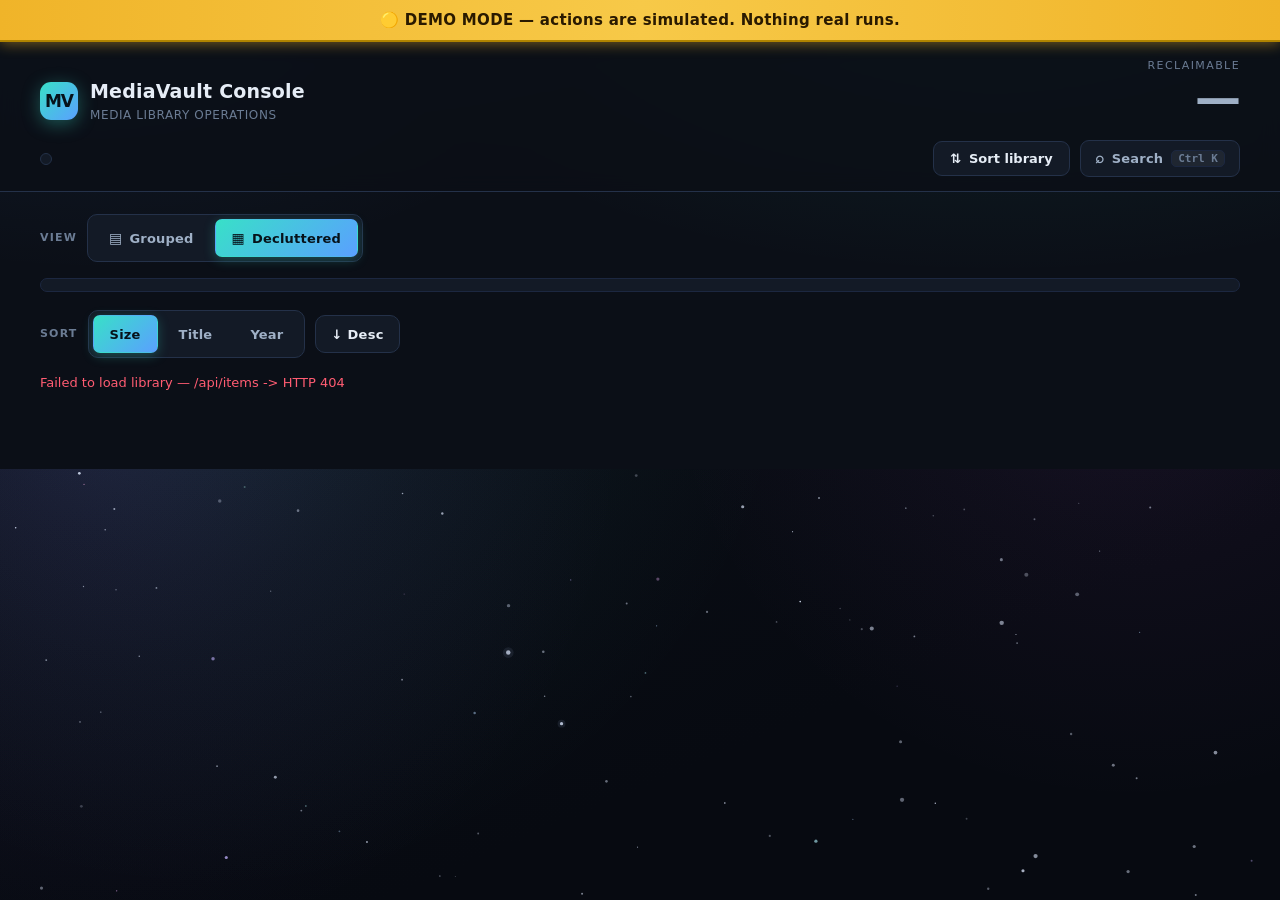
==== commit 9850cfae: "perf: lazy-load admin/palette/terminal modules + modulepreload critical path — IMP-E16 D5 Defers the" ====
--- a/webui/static/index.html
+++ b/webui/static/index.html
@@ -18,6 +18,23 @@
   <!-- Android / Chrome theme colour (matches --bg #0b0f17) -->
   <meta name="theme-color" content="#0b0f17" />
   <link rel="stylesheet" href="./styles.css" />
+
+  <!-- Preload the critical first-paint ES modules (IMP-E16 D5). With no bundler,
+       every `import` is its own network round-trip; without these hints the browser
+       only discovers data.js / card.js / … AFTER it parses + evaluates app.js,
+       forcing a request waterfall. modulepreload fetches app.js and its hottest
+       static deps in PARALLEL during <head> parsing, so the graph is warm by the
+       time app.js runs. Deliberately NOT preloaded: the now-lazy admin.js /
+       palette.js (and the on-demand terminal.js) — they must stay off the first-
+       paint path. No external preconnect either: posters + detail are same-origin
+       (/api/…), and TMDB images are fetched server-side, so a cross-origin
+       preconnect would buy nothing. Paths are relative to this file (siblings). -->
+  <link rel="modulepreload" href="./app.js" />
+  <link rel="modulepreload" href="./data.js" />
+  <link rel="modulepreload" href="./card.js" />
+  <link rel="modulepreload" href="./title.js" />
+  <link rel="modulepreload" href="./auth.js" />
+  <link rel="modulepreload" href="./sort.js" />
 
   <!-- Fail-loud guard (runs BEFORE the module scripts below). This is a plain,
        dependency-free, NON-module inline script so it always executes even if the
